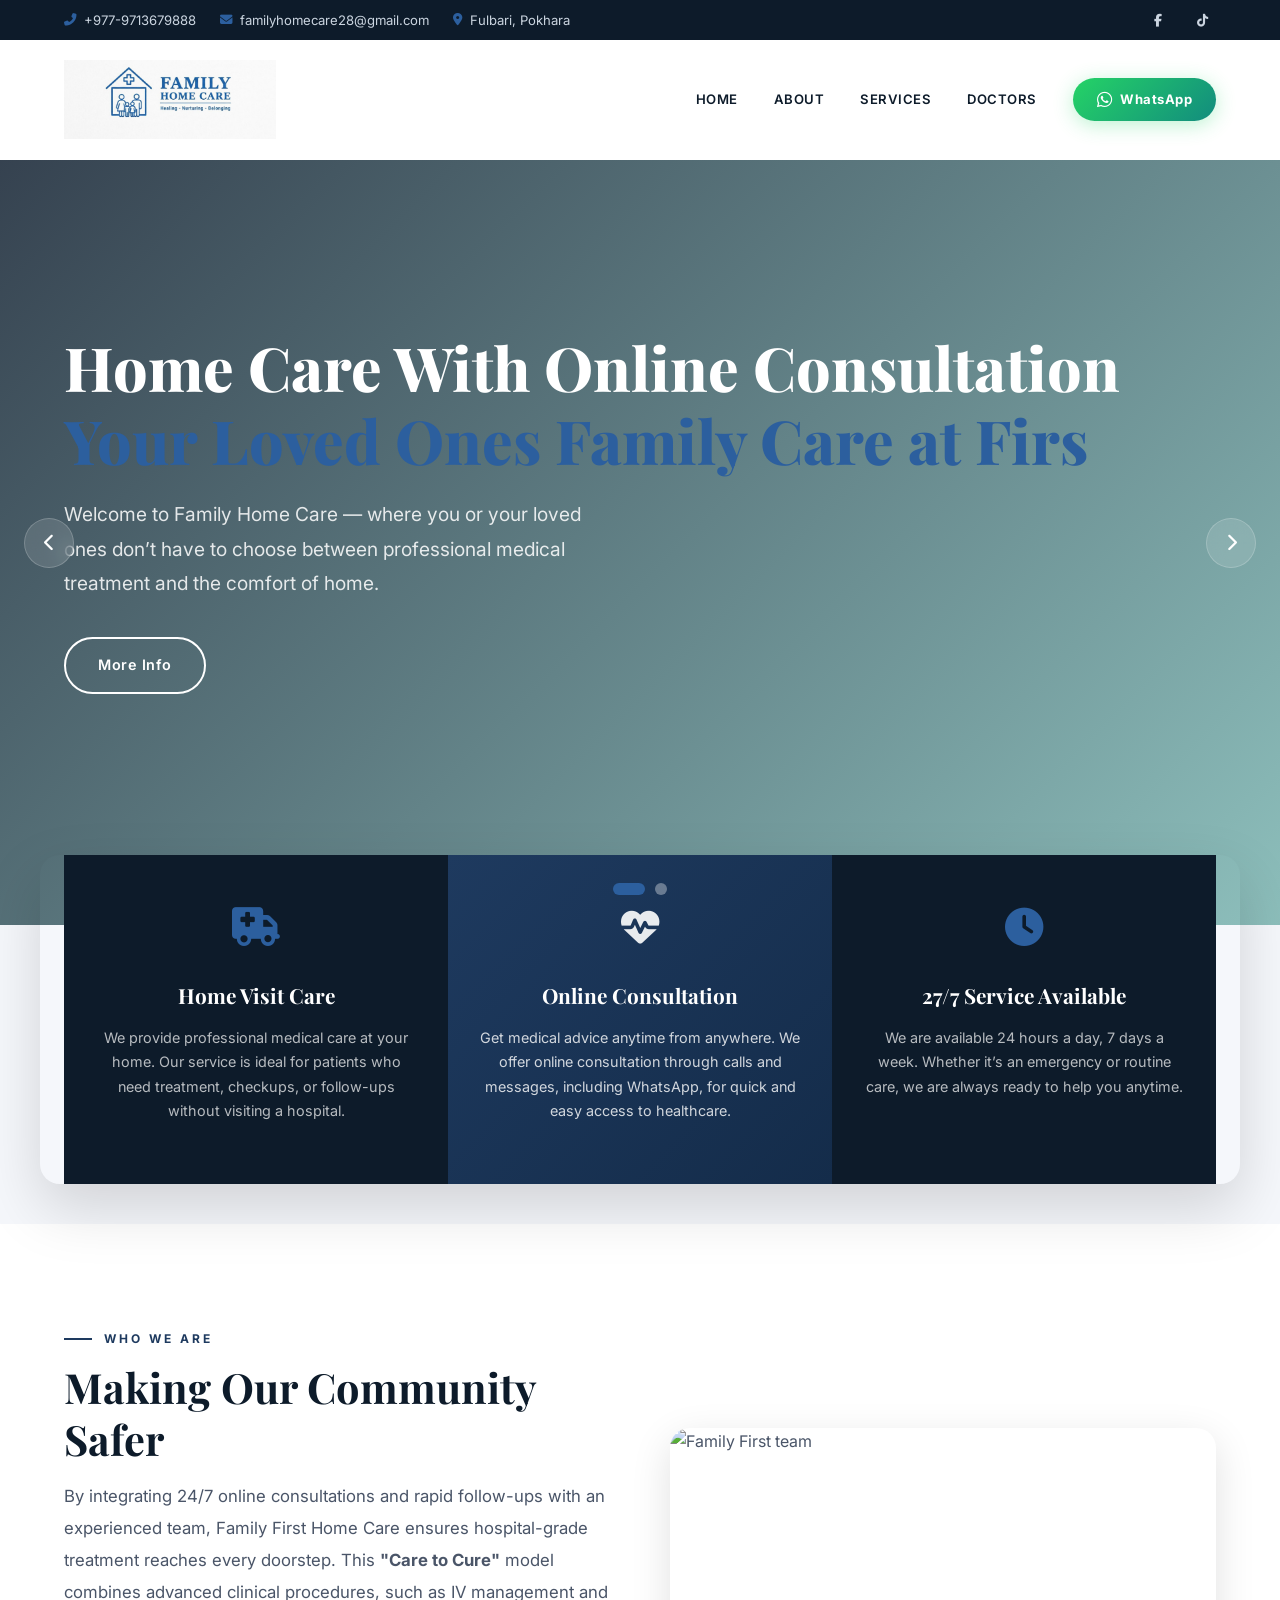
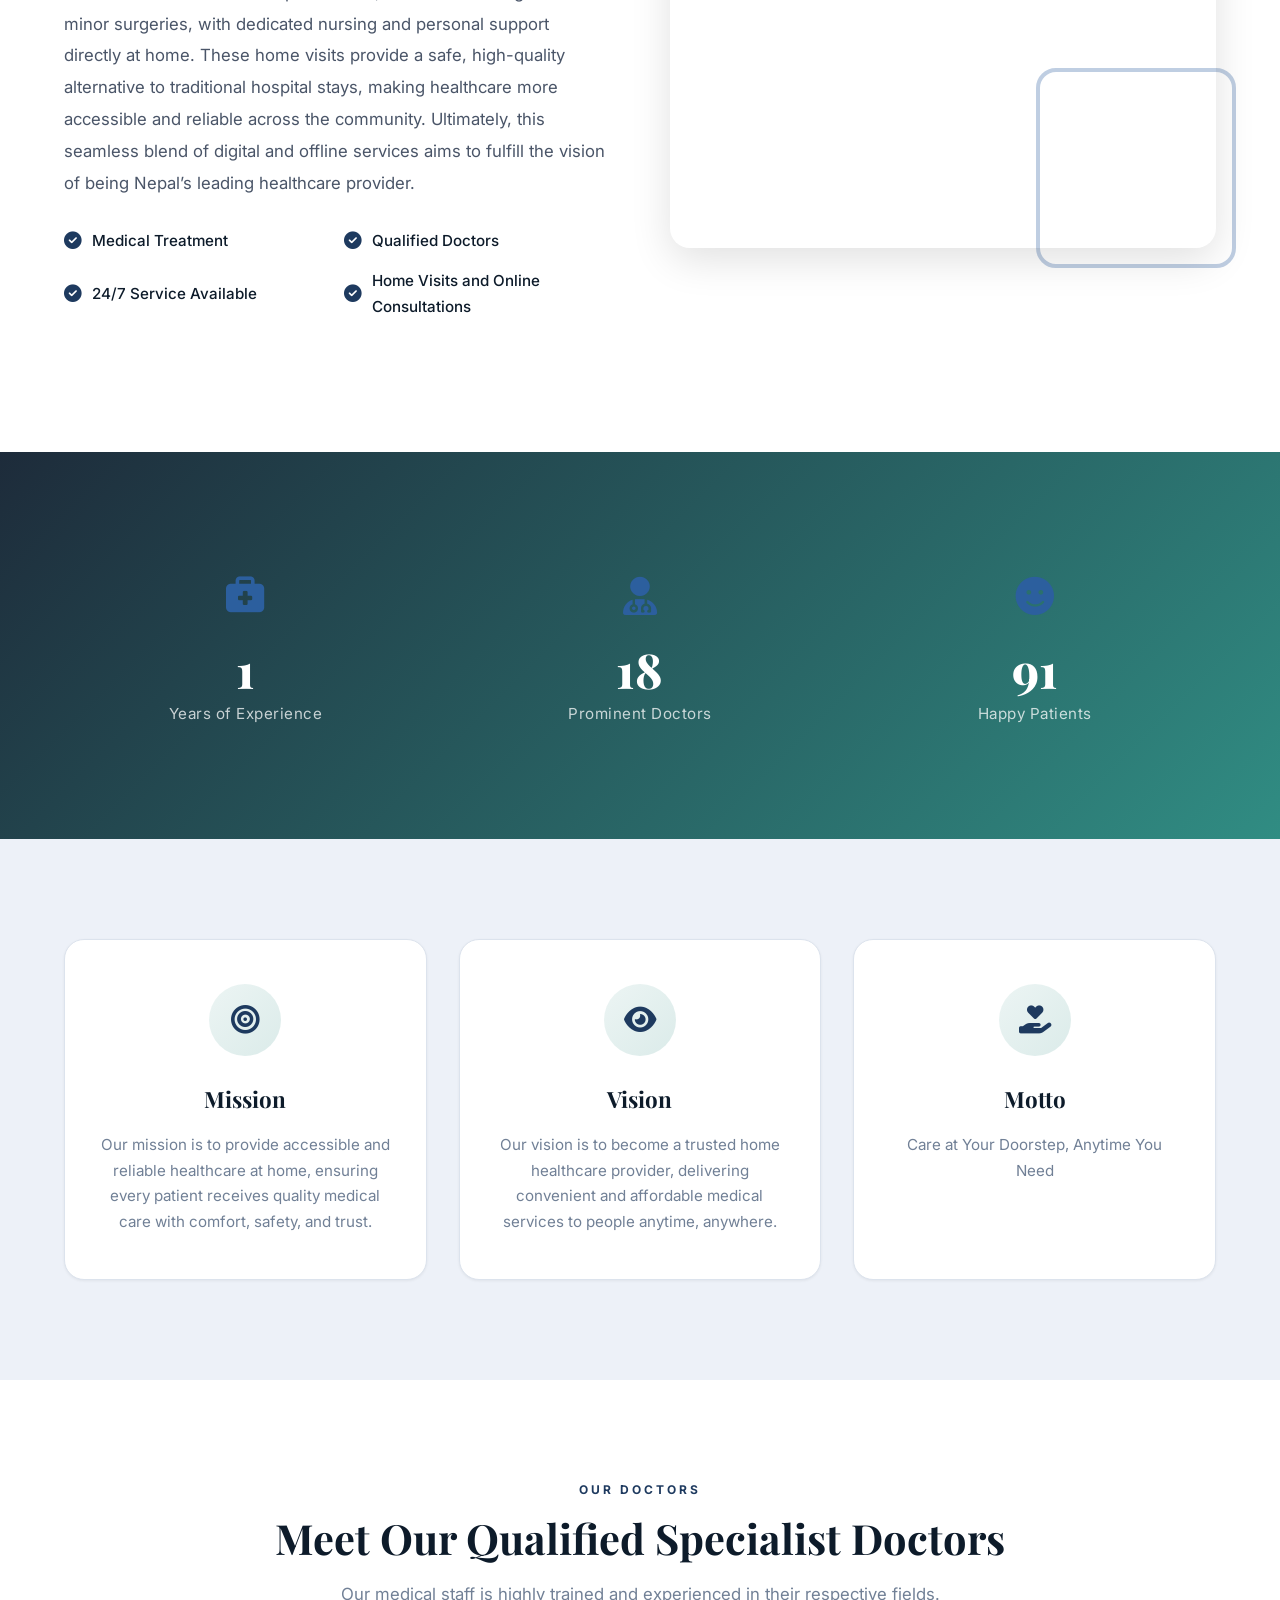
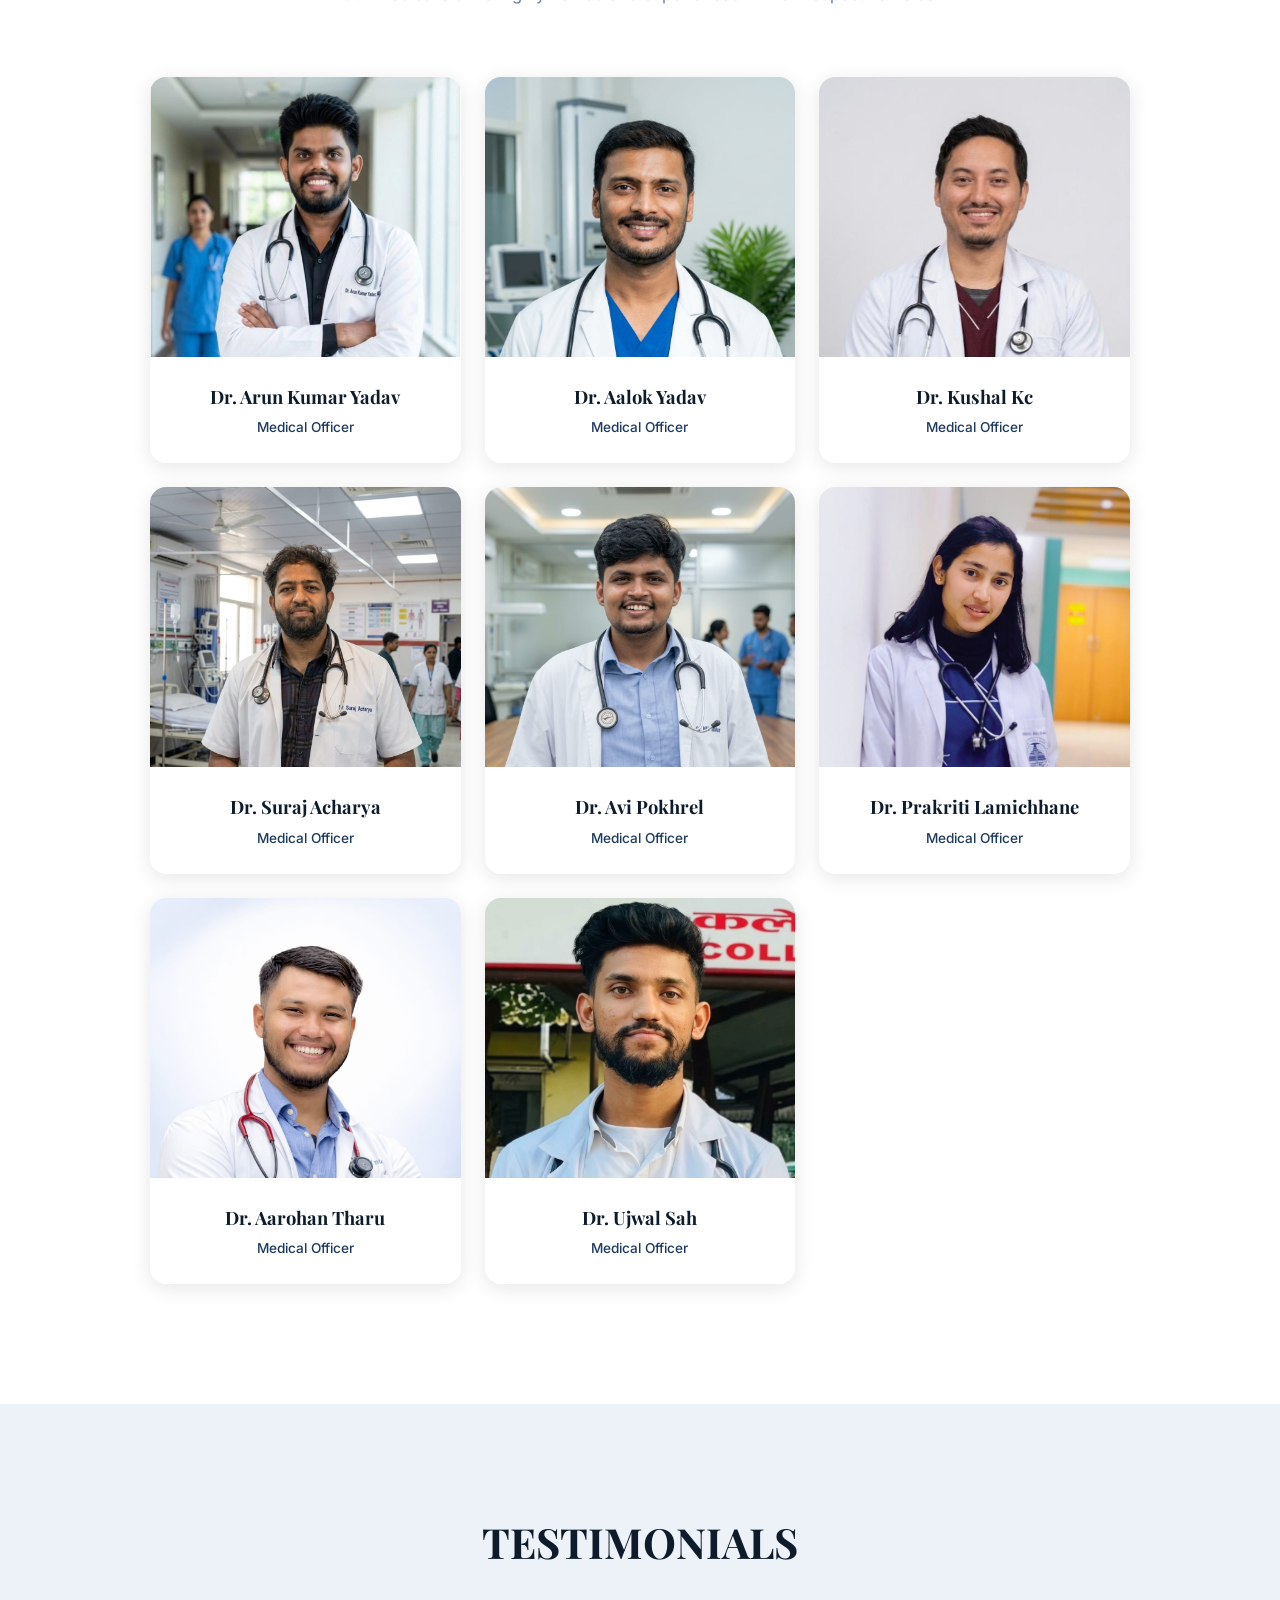
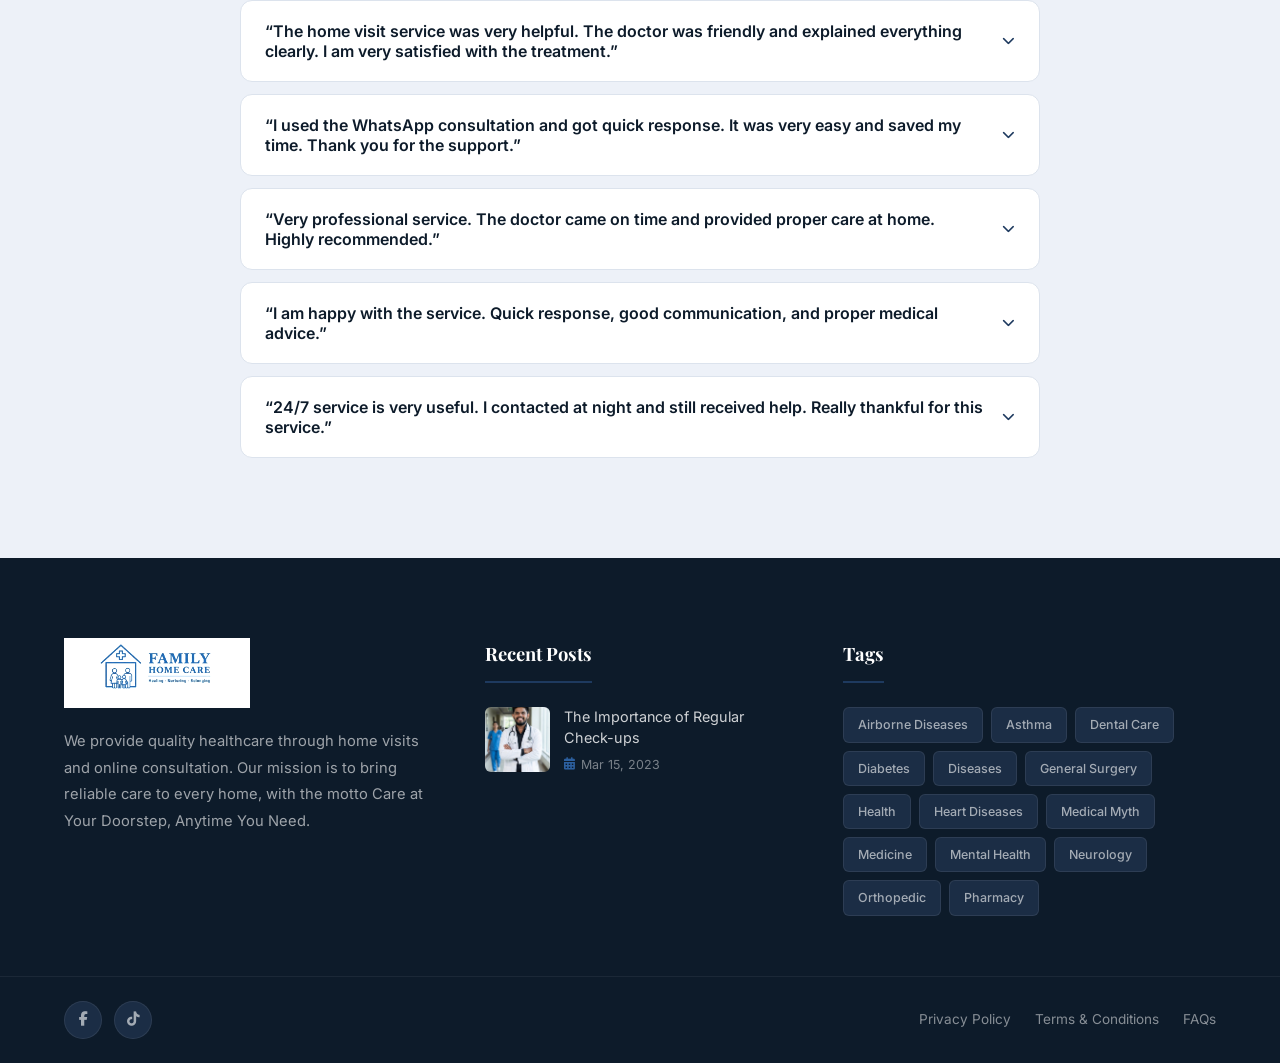
==== index.html @ 874727f2 "Add files via upload" ====
<!DOCTYPE html>
<html lang="en">

<head>
    <meta charset="UTF-8">
    <meta name="viewport" content="width=device-width, initial-scale=1.0">
    <title>Family First Home Care – Health is Wealth</title>
    <meta name="description"
        content="Family First Home CARE - Your trusted partner in healthcare. We provide 24/7 home service, quality medical treatment and more. Care to Cure.">
    <link rel="preconnect" href="https://fonts.googleapis.com">
    <link rel="preconnect" href="https://fonts.gstatic.com" crossorigin>
    <link
        href="https://fonts.googleapis.com/css2?family=Inter:wght@300;400;500;600;700;800;900&family=Playfair+Display:wght@600;700;800&display=swap"
        rel="stylesheet">
    <link rel="stylesheet" href="https://cdnjs.cloudflare.com/ajax/libs/font-awesome/6.5.1/css/all.min.css">
    <link rel="stylesheet" href="style.css">
</head>

<body>
    <!-- ===== TOP INFO BAR ===== -->
    <div class="top-bar">
        <div class="container top-bar-inner">
            <div class="top-bar-left">
                <a href="tel:9779713679888"><i class="fas fa-phone-alt"></i>+977-9713679888</a>
                <a href="mailto:familyhomecare28@gmail.com"><i class="fas fa-envelope"></i>
                    familyhomecare28@gmail.com</a>
                <a href="https://maps.app.goo.gl/q5CzoiDmMEraTVjJ8" target="_blank" rel="noopener noreferrer"><i class="fas fa-map-marker-alt"></i> Fulbari, Pokhara</a>
            </div>
            <div class="top-bar-right">
                <a href="https://www.facebook.com/share/1E6NT77NPH/" target="_blank" rel="noopener noreferrer" aria-label="Facebook"><i class="fab fa-facebook-f"></i></a>
                <a href="https://www.tiktok.com/@family.home.care0?_r=1&_t=ZS-966cJo6pKhI" target="_blank" rel="noopener noreferrer" aria-label="TikTok"><i class="fab fa-tiktok"></i></a>
            </div>
        </div>
    </div>

    <!-- ===== NAVIGATION ===== -->
    <header class="navbar" id="navbar">
        <div class="container nav-inner">
            <a href="#" class="logo" id="logo">
                <img src="images/mainlogo.jpeg" alt="Family First Home Care Logo" class="logo-img">
                <span class="logo-text"></span>
            </a>
            <nav class="nav-links" id="navLinks">
                <a href="index.html" class="active">HOME</a>
                <a href="about.html">ABOUT</a>
                <a href="services.html">SERVICES</a>
                <a href="doctors.html">DOCTORS</a>
                <a href="https://wa.me/9779713679888?text=Hello%2C%20I%20would%20like%20to%20book%20an%20appointment."
                    class="btn-whatsapp mobile-only" target="_blank" rel="noopener noreferrer"><i
                        class="fab fa-whatsapp"></i> WhatsApp</a>
            </nav>
            <a href="https://wa.me/9779713679888?text=Hello%2C%20I%20would%20like%20to%20book%20an%20appointment."
                class="btn-whatsapp desktop-only" id="btnWhatsapp" target="_blank" rel="noopener noreferrer"><i
                    class="fab fa-whatsapp"></i> WhatsApp</a>
            <button class="mobile-toggle" id="mobileToggle" aria-label="Toggle menu">
                <span></span><span></span><span></span>
            </button>
        </div>
    </header>

    <!-- ===== HERO SLIDER ===== -->
    <section class="hero" id="home">
        <div class="hero-slider">
            <div class="hero-slide active" data-slide="0">
                <div class="hero-bg"
                    style="background-image: url('https://images.unsplash.com/photo-1631217868264-e5b90bb7e133?w=1600&q=80')">
                </div>
                <div class="hero-overlay"></div>
                <div class="container hero-content">
                    <h1 class="hero-title">Home Care With Online Consultation<br><span>Your Loved Ones Family Care at Firs</span></h1>
                    <p class="hero-subtitle">Welcome to Family Home Care — where you or your loved ones don’t have to choose 
                       between professional medical treatment and the comfort of home.
                    </p>
                    <div class="hero-buttons">
                        <a href="about.html" class="btn btn-outline">More Info</a>
                    </div>
                </div>
            </div>
            <div class="hero-slide" data-slide="1">
                <div class="hero-bg"
                    style="background-image: url('https://images.unsplash.com/photo-1579684385127-1ef15d508118?w=1600&q=80')">
                </div>
                <div class="hero-overlay"></div>
                <div class="container hero-content">
                    <h2 class="hero-title">Take the World's Best<br><span>Quality Treatment</span></h2>
                    <p class="hero-subtitle">Take World’s Best Home Care Service at Home and from anywhere through online
                       consultation.<br>
                       We bring world-class healthcare to your doorstep, with a heart.
                    </p>
                    <div class="hero-buttons">
                        <a href="https://wa.me/9779713679888?text=Hello%2C%20I%20would%20like%20to%20book%20an%20appointment." class="btn btn-primary">Contact Now</a>
                        <a href="about.html" class="btn btn-outline">More Info</a>
                    </div>
                </div>
            </div>
        </div>
        <button class="slider-arrow slider-prev" id="sliderPrev" aria-label="Previous slide"><i
                class="fas fa-chevron-left"></i></button>
        <button class="slider-arrow slider-next" id="sliderNext" aria-label="Next slide"><i
                class="fas fa-chevron-right"></i></button>
        <div class="slider-dots" id="sliderDots">
            <button class="dot active" data-slide="0" aria-label="Slide 1"></button>
            <button class="dot" data-slide="1" aria-label="Slide 2"></button>
        </div>
    </section>

    <!-- ===== SERVICE CARDS BAR ===== -->
    <section class="service-cards-bar">
        <div class="container service-cards-grid">
            <div class="service-card-item" id="cardEmergency">
                <div class="service-card-icon"><i class="fas fa-ambulance"></i></div>
                <h3>Home Visit Care</h3>
                <p>We provide professional medical care at your home. Our service is ideal for patients who
                   need treatment, checkups, or follow-ups without visiting a hospital.</p>
            </div>
            <div class="service-card-item highlight" id="cardPrimary">
                <div class="service-card-icon"><i class="fas fa-heartbeat"></i></div>
                <h3>Online Consultation</h3>
                <p>Get medical advice anytime from anywhere. We offer online consultation through calls and
                   messages, including WhatsApp, for quick and easy access to healthcare.</p>
            </div>
            <div class="service-card-item" id="cardPrimary">
                <div class="service-card-icon"><i class="fas fa-clock"></i></div>
                <h3>27/7 Service Available</h3>
                <p>We are available 24 hours a day, 7 days a week. Whether it’s an emergency or routine care,
                   we are always ready to help you anytime.</p>
            </div>
        </div>
    </section>

    <!-- ===== ABOUT / WHO WE ARE ===== -->
    <section class="about-section" id="about">
        <div class="container about-grid">
            <div class="about-text">
                <span class="section-label">WHO WE ARE</span>
                <h2 class="section-title">Making Our Community Safer</h2>
                <p>By integrating 24/7 online consultations and rapid follow-ups with an experienced team, 
                   Family First Home Care ensures hospital-grade treatment reaches every doorstep.
                   This <strong>"Care to Cure"</strong> model combines advanced clinical procedures,
                   such as IV management and minor surgeries, with dedicated nursing and personal support 
                   directly at home. These home visits provide a safe, high-quality alternative to traditional 
                   hospital stays, making healthcare more accessible and reliable across the community. 
                   Ultimately, this seamless blend of digital and offline services aims to fulfill the 
                   vision of being Nepal’s leading healthcare provider.
                </p>
                <div class="about-features">
                    <div class="about-feature"><i class="fas fa-check-circle"></i> Medical Treatment</div>
                    <div class="about-feature"><i class="fas fa-check-circle"></i> Qualified Doctors</div>
                    <div class="about-feature"><i class="fas fa-check-circle"></i> 24/7 Service Available</div>
                    <div class="about-feature"><i class="fas fa-check-circle"></i> Home Visits and Online Consultations</div>
                </div>
            </div>
            <div class="about-image">
                <img src="https://images.unsplash.com/photo-1504439468489-c8920d796a29?w=600&q=80"
                    alt="Family First team">
                <div class="about-image-accent"></div>
            </div>
        </div>
    </section>

    <!-- ===== STATS COUNTER ===== -->
    <section class="stats-section">
        <div class="stats-overlay"></div>
        <div class="container stats-grid">
            <div class="stat-item" id="stat1">
                <div class="stat-icon"><i class="fas fa-briefcase-medical"></i></div>
                <div class="stat-number" data-target="1">0</div>
                <div class="stat-label">Years of Experience</div>
            </div>
            <div class="stat-item" id="stat2">
                <div class="stat-icon"><i class="fas fa-user-md"></i></div>
                <div class="stat-number" data-target="20">0</div>
                <div class="stat-label">Prominent Doctors</div>
            </div>
            <div class="stat-item" id="stat3">
                <div class="stat-icon"><i class="fas fa-smile"></i></div>
                <div class="stat-number" data-target="100">0</div>
                <div class="stat-label">Happy Patients</div>
            </div>
        </div>
    </section>

    <!-- ===== MISSION / VISION / MOTTO ===== -->
    <section class="mvm-section">
        <div class="container mvm-grid">
            <div class="mvm-card" id="mvmMission">
                <div class="mvm-icon"><i class="fas fa-bullseye"></i></div>
                <h3>Mission</h3>
                <p>Our mission is to provide accessible and reliable healthcare at home, ensuring every
                   patient receives quality medical care with comfort, safety, and trust.</p>
            </div>
            <div class="mvm-card" id="mvmVision">
                <div class="mvm-icon"><i class="fas fa-eye"></i></div>
                <h3>Vision</h3>
                <p>Our vision is to become a trusted home healthcare provider, delivering convenient and
                   affordable medical services to people anytime, anywhere.</p>
            </div>
            <div class="mvm-card" id="mvmMotto">
                <div class="mvm-icon"><i class="fas fa-hand-holding-heart"></i></div>
                <h3>Motto</h3>
                <p>Care at Your Doorstep, Anytime You Need</p>
            </div>
        </div>
    </section>

    <!-- ===== DOCTORS ===== -->
    <section class="doctors-section" id="doctors">
        <div class="container">
            <span class="section-label center">OUR DOCTORS</span>
            <h2 class="section-title center">Meet Our Qualified Specialist Doctors</h2>
            <p class="section-desc center">Our medical staff is highly trained and experienced in their respective
                fields.</p>

            <!-- Other Doctors Grid -->
            <div class="doctors-grid">
                <div class="doctor-card" id="doctor1">
                    <div class="doctor-image">
                        <img src="./images/maindoc.jpeg" alt="Dr. Arun Kumar Yadav">
                        <div class="doctor-overlay">
                            <div class="doctor-socials">
                                <a href="#"><i class="fab fa-facebook-f"></i></a>
                                <a href="#"><i class="fab fa-twitter"></i></a>
                                <a href="#"><i class="fab fa-linkedin-in"></i></a>
                            </div>
                        </div>
                    </div>
                    <div class="doctor-info">
                        <h4>Dr. Arun Kumar Yadav</h4>
                        <p>Medical Officer</p>
                    </div>
                </div>
                <div class="doctor-card" id="doctor2">
                    <div class="doctor-image">
                        <img src="./images/doc1.jpeg" alt="Dr. Aalok Yadav">
                        <div class="doctor-overlay">
                            <div class="doctor-socials">
                                <a href="#"><i class="fab fa-facebook-f"></i></a>
                                <a href="#"><i class="fab fa-twitter"></i></a>
                                <a href="#"><i class="fab fa-linkedin-in"></i></a>
                            </div>
                        </div>
                    </div>
                    <div class="doctor-info">
                        <h4>Dr. Aalok Yadav</h4>
                        <p>Medical Officer</p>
                    </div>
                </div>
                <div class="doctor-card" id="doctor7">
                    <div class="doctor-image">
                        <img src="./images/doc7.jpeg" alt="Dr. Ujwal Sah">
                        <div class="doctor-overlay">
                            <div class="doctor-socials">
                                <a href="#"><i class="fab fa-facebook-f"></i></a>
                                <a href="#"><i class="fab fa-twitter"></i></a>
                                <a href="#"><i class="fab fa-linkedin-in"></i></a>
                            </div>
                        </div>
                    </div>
                    <div class="doctor-info">
                        <h4>Dr. Kushal Kc</h4>
                        <p>Medical Officer</p>
                    </div>
                </div>
                <div class="doctor-card" id="doctor3">
                    <div class="doctor-image">
                        <img src="./images/doc2.jpeg" alt="Dr. Suraj Acharya">
                        <div class="doctor-overlay">
                            <div class="doctor-socials">
                                <a href="#"><i class="fab fa-facebook-f"></i></a>
                                <a href="#"><i class="fab fa-twitter"></i></a>
                                <a href="#"><i class="fab fa-linkedin-in"></i></a>
                            </div>
                        </div>
                    </div>
                    <div class="doctor-info">
                        <h4>Dr. Suraj Acharya</h4>
                        <p>Medical Officer</p>
                    </div>
                </div>
                <div class="doctor-card" id="doctor4">
                    <div class="doctor-image">
                        <img src="./images/doc3.jpeg" alt="Dr. Avi Pokhrel">
                        <div class="doctor-overlay">
                            <div class="doctor-socials">
                                <a href="#"><i class="fab fa-facebook-f"></i></a>
                                <a href="#"><i class="fab fa-twitter"></i></a>
                                <a href="#"><i class="fab fa-linkedin-in"></i></a>
                            </div>
                        </div>
                    </div>
                    <div class="doctor-info">
                        <h4>Dr. Avi Pokhrel</h4>
                        <p>Medical Officer</p>
                    </div>
                </div>
                <div class="doctor-card" id="doctor5">
                    <div class="doctor-image">
                        <img src="./images/doc4.jpeg" alt="Dr. Prakriti Lamichhane">
                        <div class="doctor-overlay">
                            <div class="doctor-socials">
                                <a href="#"><i class="fab fa-facebook-f"></i></a>
                                <a href="#"><i class="fab fa-twitter"></i></a>
                                <a href="#"><i class="fab fa-linkedin-in"></i></a>
                            </div>
                        </div>
                    </div>
                    <div class="doctor-info">
                        <h4>Dr. Prakriti Lamichhane</h4>
                        <p>Medical Officer</p>
                    </div>
                </div>
                <div class="doctor-card" id="doctor6">
                    <div class="doctor-image">
                        <img src="./images/doc5.jpeg" alt="Dr. Aarohan Tharu">
                        <div class="doctor-overlay">
                            <div class="doctor-socials">
                                <a href="#"><i class="fab fa-facebook-f"></i></a>
                                <a href="#"><i class="fab fa-twitter"></i></a>
                                <a href="#"><i class="fab fa-linkedin-in"></i></a>
                            </div>
                        </div>
                    </div>
                    <div class="doctor-info">
                        <h4>Dr. Aarohan Tharu</h4>
                        <p>Medical Officer</p>
                    </div>
                </div>
                <div class="doctor-card" id="doctor7">
                    <div class="doctor-image">
                        <img src="./images/doc6.jpeg" alt="Dr. Ujwal Sah">
                        <div class="doctor-overlay">
                            <div class="doctor-socials">
                                <a href="#"><i class="fab fa-facebook-f"></i></a>
                                <a href="#"><i class="fab fa-twitter"></i></a>
                                <a href="#"><i class="fab fa-linkedin-in"></i></a>
                            </div>
                        </div>
                    </div>
                    <div class="doctor-info">
                        <h4>Dr. Ujwal Sah</h4>
                        <p>Medical Officer</p>
                    </div>
                </div>
            </div>
        </div>
    </section>

    <!-- ===== TESTIMONIALS ===== -->
    <section class="faq-section" id="faq">
        <div class="container">
            <span class="section-label center"> </span>
            <h2 class="section-title center">TESTIMONIALS</h2>
            <div class="faq-grid">
                <div class="faq-item" id="faq1">
                    <button class="faq-question">
                        <span>“The home visit service was very helpful. 
                               The doctor was friendly and explained everything
                               clearly. I am very satisfied with the treatment.”</span>
                        <i class="fas fa-chevron-down"></i>
                    </button>
                    <div class="faq-answer">
                        <p>Suman Shrestha, Pokhara</p>
                    </div>
                </div>
                <div class="faq-item" id="faq2">
                    <button class="faq-question">
                        <span>“I used the WhatsApp consultation and got quick response. 
                               It was very easy and saved my time. Thank you for the support.”
                        </span>
                        <i class="fas fa-chevron-down"></i>
                    </button>
                    <div class="faq-answer">
                        <p>Ramesh Yadav, Pokhara</p>
                    </div>
                </div>
                <div class="faq-item" id="faq3">
                    <button class="faq-question">
                        <span>“Very professional service. The doctor came on time and 
                               provided proper care at home. Highly recommended.”
                        </span>
                        <i class="fas fa-chevron-down"></i>
                    </button>
                    <div class="faq-answer">
                        <p>Anita Karki, Pokhara</p>
                    </div>
                </div>
                <div class="faq-item" id="faq4">
                    <button class="faq-question">
                        <span>“I am happy with the service. Quick response, good communication, 
                               and proper medical advice.”
                        </span>
                        <i class="fas fa-chevron-down"></i>
                    </button>
                    <div class="faq-answer">
                        <p>Bikash Thapa, Pokhara</p>
                    </div>
                </div>
                <div class="faq-item" id="faq5">
                    <button class="faq-question">
                        <span>“24/7 service is very useful. I contacted at night and still received help.
                                Really thankful for this service.”
                            </span>
                        <i class="fas fa-chevron-down"></i>
                    </button>
                    <div class="faq-answer">
                        <p>Sunita Chaudhary, Pokhara</p>
                    </div>
                </div>
            </div>
        </div>
    </section>

    <!-- ===== FOOTER ===== -->
    <footer class="footer">
        <div class="container footer-grid">
            <div class="footer-about">
                <div class="footer-logo">
                    <img src="images/mainlogo.jpeg" alt="Family First Home Care Logo" class="logo-img footer-logo-img">
                </div>
                <p>We provide quality healthcare through home visits and online consultation. Our mission is
                   to bring reliable care to every home, with the motto Care at Your Doorstep, Anytime You Need.
                </p>
            </div>
            <div class="footer-posts">
                <h4>Recent Posts</h4>
                <div class="footer-post">
                    <img src="./images/maindoc.jpeg">
                    <div>
                        <a href="#">The Importance of Regular Check-ups</a>
                        <span><i class="fas fa-calendar-alt"></i> Mar 15, 2023</span>
                    </div>
                </div>
            </div>
            <div class="footer-tags">
                <h4>Tags</h4>
                <div class="tags-cloud">
                    <a href="#">Airborne Diseases</a>
                    <a href="#">Asthma</a>
                    <a href="#">Dental Care</a>
                    <a href="#">Diabetes</a>
                    <a href="#">Diseases</a>
                    <a href="#">General Surgery</a>
                    <a href="#">Health</a>
                    <a href="#">Heart Diseases</a>
                    <a href="#">Medical Myth</a>
                    <a href="#">Medicine</a>
                    <a href="#">Mental Health</a>
                    <a href="#">Neurology</a>
                    <a href="#">Orthopedic</a>
                    <a href="#">Pharmacy</a>
                </div>
            </div>
        </div>
        <div class="footer-bottom">
            <div class="container footer-bottom-inner">
                <div class="footer-social">
                    <a href="https://www.facebook.com/share/1E6NT77NPH/" target="_blank" rel="noopener noreferrer" aria-label="Facebook"><i class="fab fa-facebook-f"></i></a>
                    <a href="https://www.tiktok.com/@family.home.care0?_r=1&_t=ZS-966cJo6pKhI" target="_blank" rel="noopener noreferrer" aria-label="TikTok"><i class="fab fa-tiktok"></i></a>
                </div>
                <div class="footer-links">
                    <a href="#">Privacy Policy</a>
                    <a href="#">Terms & Conditions</a>
                    <a href="#">FAQs</a>
                </div>
            </div>
        </div>
    </footer>

    <!-- ===== BACK TO TOP ===== -->
    <button class="back-to-top" id="backToTop" aria-label="Back to top"><i class="fas fa-chevron-up"></i></button>

    <script src="script.js"></script>
</body>

</html>
---- style.css ----
/* ===== DESIGN TOKENS ===== */
:root {
    --primary: #1e3a5f;
    --primary-dark: #142c4a;
    --primary-light: #2c5f9e;
    --primary-glow: rgba(30, 58, 95, 0.25);
    --accent: #c4a07c;
    --accent-dark: #a8865e;
    --accent-light: #d4b896;

    --bg-body: #f5f7fb;
    --bg-white: #ffffff;
    --bg-dark: #0d1b2a;
    --bg-dark-lighter: #1b2d45;
    --bg-section-alt: #edf1f8;

    --text-heading: #0d1b2a;
    --text-body: #4a5568;
    --text-light: #718096;
    --text-white: #ffffff;
    --text-on-dark: #cbd5e0;

    --border: #dce3ed;
    --border-light: rgba(255, 255, 255, 0.08);

    --shadow-sm: 0 1px 3px rgba(0, 0, 0, 0.06);
    --shadow-md: 0 4px 16px rgba(0, 0, 0, 0.08);
    --shadow-lg: 0 12px 40px rgba(0, 0, 0, 0.12);
    --shadow-xl: 0 24px 60px rgba(0, 0, 0, 0.15);
    --shadow-primary: 0 8px 30px rgba(30, 58, 95, 0.3);

    --radius-sm: 6px;
    --radius-md: 12px;
    --radius-lg: 20px;
    --radius-xl: 32px;
    --radius-full: 9999px;

    --font-body: 'Inter', -apple-system, BlinkMacSystemFont, 'Segoe UI', sans-serif;
    --font-heading: 'Playfair Display', Georgia, serif;

    --transition: 0.3s cubic-bezier(0.4, 0, 0.2, 1);
    --transition-slow: 0.5s cubic-bezier(0.4, 0, 0.2, 1);

    --container: 1200px;
    --top-bar-height: 40px;
    --nav-height: 120px;
}

/* ===== RESET & BASE ===== */
*,
*::before,
*::after {
    margin: 0;
    padding: 0;
    box-sizing: border-box;
}

html {
    scroll-behavior: smooth;
    scroll-padding-top: calc(var(--nav-height) + 20px);
}

body {
    font-family: var(--font-body);
    font-size: 16px;
    line-height: 1.7;
    color: var(--text-body);
    background: var(--bg-body);
    -webkit-font-smoothing: antialiased;
    -moz-osx-font-smoothing: grayscale;
    overflow-x: hidden;
}

img {
    max-width: 100%;
    height: auto;
    display: block;
}

a {
    text-decoration: none;
    color: inherit;
    transition: color var(--transition);
}

button {
    border: none;
    background: none;
    cursor: pointer;
    font-family: inherit;
}

ul,
ol {
    list-style: none;
}

.container {
    width: 100%;
    max-width: var(--container);
    margin: 0 auto;
    padding: 0 24px;
}

/* ===== UTILITY CLASSES ===== */
.section-label {
    display: inline-block;
    font-size: 0.75rem;
    font-weight: 700;
    letter-spacing: 3px;
    text-transform: uppercase;
    color: var(--primary);
    margin-bottom: 12px;
    position: relative;
    padding-left: 40px;
}

.section-label::before {
    content: '';
    position: absolute;
    left: 0;
    top: 50%;
    width: 28px;
    height: 2px;
    background: var(--primary);
    transform: translateY(-50%);
}

.section-label.center {
    display: block;
    text-align: center;
    padding-left: 0;
}

.section-label.center::before {
    display: none;
}

.section-title {
    font-family: var(--font-heading);
    font-size: clamp(1.8rem, 4vw, 2.6rem);
    font-weight: 700;
    color: var(--text-heading);
    line-height: 1.25;
    margin-bottom: 16px;
}

.section-title.center {
    text-align: center;
}

.section-desc {
    font-size: 1.05rem;
    color: var(--text-light);
    max-width: 600px;
    margin-bottom: 48px;
}

.section-desc.center {
    text-align: center;
    margin-left: auto;
    margin-right: auto;
}

/* ===== BUTTONS ===== */
.btn {
    display: inline-flex;
    align-items: center;
    justify-content: center;
    gap: 8px;
    padding: 14px 32px;
    font-size: 0.9rem;
    font-weight: 600;
    letter-spacing: 0.5px;
    border-radius: var(--radius-full);
    transition: all var(--transition);
    cursor: pointer;
    border: 2px solid transparent;
    position: relative;
    overflow: hidden;
}

.btn::before {
    content: '';
    position: absolute;
    top: 50%;
    left: 50%;
    width: 0;
    height: 0;
    background: rgba(255, 255, 255, 0.15);
    border-radius: 50%;
    transform: translate(-50%, -50%);
    transition: width 0.6s, height 0.6s;
}

.btn:hover::before {
    width: 300px;
    height: 300px;
}

.btn-primary {
    background: linear-gradient(135deg, var(--primary), var(--primary-light));
    color: var(--text-white);
    box-shadow: var(--shadow-primary);
}

.btn-primary:hover {
    transform: translateY(-2px);
    box-shadow: 0 12px 36px rgba(14, 122, 110, 0.4);
}

.btn-outline {
    border-color: var(--text-white);
    color: var(--text-white);
    background: transparent;
}

.btn-outline:hover {
    background: var(--text-white);
    color: var(--primary);
    transform: translateY(-2px);
}

.btn-card {
    padding: 10px 24px;
    font-size: 0.85rem;
    background: rgba(255, 255, 255, 0.15);
    color: var(--text-white);
    border: 1px solid rgba(255, 255, 255, 0.3);
    border-radius: var(--radius-full);
}

.btn-card:hover {
    background: rgba(255, 255, 255, 0.25);
    transform: translateY(-2px);
}

.btn-lg {
    padding: 18px 44px;
    font-size: 1rem;
}

/* ===== TOP BAR ===== */
.top-bar {
    background: var(--bg-dark);
    color: var(--text-on-dark);
    font-size: 0.82rem;
    height: var(--top-bar-height);
    display: flex;
    align-items: center;
    position: relative;
    z-index: 1001;
}

.top-bar-inner {
    display: flex;
    align-items: center;
    justify-content: space-between;
}

.top-bar-left {
    display: flex;
    align-items: center;
    gap: 24px;
}

.top-bar-left a,
.top-bar-left span {
    display: inline-flex;
    align-items: center;
    gap: 8px;
    color: var(--text-on-dark);
    font-size: 0.82rem;
}

.top-bar-left a:hover {
    color: var(--primary-light);
}

.top-bar-left i {
    color: var(--primary-light);
    font-size: 0.78rem;
}

.top-bar-right {
    display: flex;
    align-items: center;
    gap: 16px;
}

.top-bar-right a {
    color: var(--text-on-dark);
    width: 28px;
    height: 28px;
    display: inline-flex;
    align-items: center;
    justify-content: center;
    border-radius: 50%;
    transition: all var(--transition);
    font-size: 0.8rem;
}

.top-bar-right a:hover {
    background: rgba(255, 255, 255, 0.1);
    color: var(--primary-light);
}

/* ===== NAVBAR ===== */
.navbar {
    position: sticky;
    top: 0;
    background: rgba(255, 255, 255, 0.96);
    backdrop-filter: blur(20px);
    -webkit-backdrop-filter: blur(20px);
    height: var(--nav-height);
    display: flex;
    align-items: center;
    z-index: 1000;
    transition: all var(--transition);
    border-bottom: 1px solid transparent;
}

.navbar.scrolled {
    box-shadow: var(--shadow-md);
    border-bottom: 1px solid var(--border);
    height: 68px;
}

.nav-inner {
    display: flex;
    align-items: center;
    justify-content: space-between;
    gap: 20px;
}

/* Logo */
.logo {
    display: flex;
    align-items: center;
    flex-shrink: 0;
}

.logo-img {
    height: 80px;
    width: auto;
    object-fit: contain;
    transition: transform var(--transition);
}

.logo-text {
    font-size: 26px;
    font-weight: 900;
    color: var(--text-heading);
    margin-left: 10px;
    font-family: var(--font-body);
    transition: font-size var(--transition);
}

.logo:hover .logo-img {
    transform: scale(1.03);
}

.navbar.scrolled .logo-img {
    height: 80px;
}

.navbar.scrolled .logo-text {
    font-size: 22px;
}

/* Footer Logo */
.footer-logo-img {
    height: 70px;
    filter: brightness(1.1);
}

/* Nav Links */
.nav-links {
    display: flex;
    align-items: center;
    gap: 4px;
    margin-left: auto;
}

.nav-links a {
    padding: 8px 16px;
    font-size: 0.82rem;
    font-weight: 600;
    letter-spacing: 0.5px;
    color: var(--text-heading);
    border-radius: var(--radius-full);
    transition: all var(--transition);
    position: relative;
}

.nav-links a::after {
    content: '';
    position: absolute;
    bottom: 2px;
    left: 50%;
    width: 0;
    height: 2px;
    background: var(--primary);
    transition: all var(--transition);
    transform: translateX(-50%);
    border-radius: 2px;
}

.nav-links a:hover,
.nav-links a.active {
    color: var(--primary);
}

.nav-links a:hover::after,
.nav-links a.active::after {
    width: 20px;
}

/* WhatsApp Button */
.btn-whatsapp {
    padding: 10px 24px;
    font-size: 0.82rem;
    font-weight: 700;
    letter-spacing: 0.5px;
    background: linear-gradient(135deg, #25d366, #128c7e);
    color: var(--text-white);
    border-radius: var(--radius-full);
    box-shadow: 0 4px 20px rgba(37, 211, 102, 0.3);
    transition: all var(--transition);
    flex-shrink: 0;
    display: inline-flex;
    align-items: center;
    gap: 8px;
}

.btn-whatsapp i {
    font-size: 1.1rem;
}

.btn-whatsapp:hover {
    transform: translateY(-2px);
    box-shadow: 0 8px 28px rgba(37, 211, 102, 0.45);
}

/* Mobile Toggle */
.mobile-toggle {
    display: none;
    flex-direction: column;
    justify-content: center;
    gap: 5px;
    width: 32px;
    height: 32px;
    cursor: pointer;
}

.mobile-toggle span {
    display: block;
    width: 100%;
    height: 2.5px;
    background: var(--text-heading);
    border-radius: 4px;
    transition: all var(--transition);
    transform-origin: center;
}

.mobile-toggle.active span:nth-child(1) {
    transform: rotate(45deg) translate(5px, 5px);
}

.mobile-toggle.active span:nth-child(2) {
    opacity: 0;
}

.mobile-toggle.active span:nth-child(3) {
    transform: rotate(-45deg) translate(5px, -5px);
}

/* ===== HERO SECTION ===== */
.hero {
    position: relative;
    height: 85vh;
    min-height: 550px;
    max-height: 800px;
    overflow: hidden;
}

.hero-slider {
    height: 100%;
    position: relative;
}

.hero-slide {
    position: absolute;
    inset: 0;
    opacity: 0;
    transition: opacity 1s ease-in-out;
}

.hero-slide.active {
    opacity: 1;
    z-index: 1;
}

.hero-bg {
    position: absolute;
    inset: 0;
    background-size: cover;
    background-position: center;
    transform: scale(1.05);
    animation: heroZoom 12s ease-in-out infinite alternate;
}

@keyframes heroZoom {
    from {
        transform: scale(1.05);
    }

    to {
        transform: scale(1.12);
    }
}

.hero-overlay {
    position: absolute;
    inset: 0;
    background: linear-gradient(135deg,
            rgba(11, 26, 42, 0.82) 0%,
            rgba(14, 122, 110, 0.45) 100%);
}

.hero-content {
    position: relative;
    z-index: 2;
    height: 100%;
    display: flex;
    flex-direction: column;
    justify-content: center;
    padding-bottom: 60px;
}

.hero-title {
    font-family: var(--font-heading);
    font-size: clamp(2.2rem, 5.5vw, 3.8rem);
    font-weight: 800;
    color: var(--text-white);
    line-height: 1.2;
    margin-bottom: 20px;
    animation: fadeSlideUp 1s ease-out;
}

.hero-title span {
    color: var(--primary-light);
    display: inline-block;
}

.hero-subtitle {
    font-size: clamp(1rem, 2vw, 1.2rem);
    color: rgba(255, 255, 255, 0.85);
    max-width: 560px;
    margin-bottom: 36px;
    line-height: 1.8;
    animation: fadeSlideUp 1s ease-out 0.15s backwards;
}

.hero-buttons {
    display: flex;
    gap: 16px;
    flex-wrap: wrap;
    animation: fadeSlideUp 1s ease-out 0.3s backwards;
}

@keyframes fadeSlideUp {
    from {
        opacity: 0;
        transform: translateY(30px);
    }

    to {
        opacity: 1;
        transform: translateY(0);
    }
}

/* Slider Controls */
.slider-arrow {
    position: absolute;
    top: 50%;
    transform: translateY(-50%);
    z-index: 10;
    width: 50px;
    height: 50px;
    border-radius: 50%;
    background: rgba(255, 255, 255, 0.12);
    backdrop-filter: blur(10px);
    color: white;
    font-size: 1.1rem;
    display: flex;
    align-items: center;
    justify-content: center;
    transition: all var(--transition);
    border: 1px solid rgba(255, 255, 255, 0.2);
}

.slider-arrow:hover {
    background: rgba(255, 255, 255, 0.25);
    transform: translateY(-50%) scale(1.1);
}

.slider-prev {
    left: 24px;
}

.slider-next {
    right: 24px;
}

.slider-dots {
    position: absolute;
    bottom: 30px;
    left: 50%;
    transform: translateX(-50%);
    z-index: 10;
    display: flex;
    gap: 10px;
}

.slider-dots .dot {
    width: 12px;
    height: 12px;
    border-radius: 50%;
    background: rgba(255, 255, 255, 0.35);
    transition: all var(--transition);
    border: none;
    cursor: pointer;
}

.slider-dots .dot.active {
    background: var(--primary-light);
    width: 32px;
    border-radius: 6px;
}

/* ===== SERVICE CARDS BAR ===== */
.service-cards-bar {
    position: relative;
    z-index: 5;
    margin-top: -70px;
    padding-bottom: 40px;
}

.service-cards-grid {
    display: grid;
    grid-template-columns: repeat(3, 1fr);
    gap: 0;
    border-radius: var(--radius-lg);
    overflow: hidden;
    box-shadow: var(--shadow-xl);
}

.service-card-item {
    padding: 40px 32px;
    background: var(--bg-dark);
    text-align: center;
    color: var(--text-white);
    transition: all var(--transition-slow);
    position: relative;
    overflow: hidden;
}

.service-card-item::before {
    content: '';
    position: absolute;
    top: 0;
    left: 0;
    right: 0;
    height: 3px;
    background: linear-gradient(90deg, var(--primary), var(--primary-light));
    transform: scaleX(0);
    transition: transform var(--transition);
}

.service-card-item:hover::before {
    transform: scaleX(1);
}

.service-card-item.highlight {
    background: linear-gradient(135deg, var(--primary), var(--primary-dark));
}

.service-card-icon {
    font-size: 2.4rem;
    margin-bottom: 18px;
    color: var(--primary-light);
}

.service-card-item.highlight .service-card-icon {
    color: rgba(255, 255, 255, 0.9);
}

.service-card-item h3 {
    font-family: var(--font-heading);
    font-size: 1.3rem;
    margin-bottom: 12px;
    font-weight: 700;
}

.service-card-item p {
    font-size: 0.9rem;
    line-height: 1.7;
    color: rgba(255, 255, 255, 0.7);
    margin-bottom: 20px;
}

.service-card-item.highlight p {
    color: rgba(255, 255, 255, 0.8);
}

.service-card-item:hover {
    transform: translateY(-4px);
}

/* Hours list inside card */
.hours-list {
    text-align: left;
}

.hour-row {
    display: flex;
    justify-content: space-between;
    padding: 6px 0;
    border-bottom: 1px solid rgba(255, 255, 255, 0.08);
    font-size: 0.9rem;
    color: rgba(255, 255, 255, 0.7);
}

/* ===== ABOUT SECTION ===== */
.about-section {
    padding: 100px 0;
    background: var(--bg-white);
}

.about-grid {
    display: grid;
    grid-template-columns: 1fr 1fr;
    gap: 60px;
    align-items: center;
}

.about-text p {
    font-size: 1.05rem;
    line-height: 1.9;
    margin-bottom: 28px;
}

.about-features {
    display: grid;
    grid-template-columns: 1fr 1fr;
    gap: 14px;
    margin-bottom: 32px;
}

.about-feature {
    display: flex;
    align-items: center;
    gap: 10px;
    font-size: 0.95rem;
    font-weight: 500;
    color: var(--text-heading);
}

.about-feature i {
    color: var(--primary);
    font-size: 1.1rem;
}

.about-image {
    position: relative;
}

.about-image img {
    border-radius: var(--radius-lg);
    box-shadow: var(--shadow-lg);
    width: 100%;
    height: 420px;
    object-fit: cover;
}

.about-image-accent {
    position: absolute;
    bottom: -20px;
    right: -20px;
    width: 200px;
    height: 200px;
    border: 4px solid var(--primary-light);
    border-radius: var(--radius-lg);
    z-index: -1;
    opacity: 0.3;
}

/* ===== STATS SECTION ===== */
.stats-section {
    position: relative;
    background-image: url('https://images.unsplash.com/photo-1504439468489-c8920d796a29?w=1400&q=60');
    background-size: cover;
    background-position: center;
    background-attachment: fixed;
    padding: 80px 0;
}

.stats-overlay {
    position: absolute;
    inset: 0;
    background: linear-gradient(135deg, rgba(11, 26, 42, 0.92), rgba(14, 122, 110, 0.85));
}

.stats-grid {
    position: relative;
    z-index: 1;
    display: grid;
    grid-template-columns: repeat(3, 1fr);
    gap: 32px;
    text-align: center;
}

.stat-item {
    padding: 32px 16px;
    transition: transform var(--transition);
}

.stat-item:hover {
    transform: translateY(-6px);
}

.stat-icon {
    font-size: 2.4rem;
    color: var(--primary-light);
    margin-bottom: 16px;
}

.stat-number {
    font-family: var(--font-heading);
    font-size: 3rem;
    font-weight: 800;
    color: var(--text-white);
    line-height: 1;
    margin-bottom: 8px;
}

.stat-label {
    font-size: 0.95rem;
    color: rgba(255, 255, 255, 0.75);
    letter-spacing: 0.5px;
}

/* ===== MVM (Mission/Vision/Motto) ===== */
.mvm-section {
    padding: 100px 0;
    background: var(--bg-section-alt);
}

.mvm-grid {
    display: grid;
    grid-template-columns: repeat(3, 1fr);
    gap: 32px;
}

.mvm-card {
    background: var(--bg-white);
    padding: 44px 32px;
    border-radius: var(--radius-lg);
    text-align: center;
    box-shadow: var(--shadow-sm);
    border: 1px solid var(--border);
    transition: all var(--transition);
    position: relative;
    overflow: hidden;
}

.mvm-card::after {
    content: '';
    position: absolute;
    bottom: 0;
    left: 0;
    right: 0;
    height: 4px;
    background: linear-gradient(90deg, var(--primary), var(--primary-light));
    transform: scaleX(0);
    transition: transform var(--transition-slow);
}

.mvm-card:hover {
    transform: translateY(-8px);
    box-shadow: var(--shadow-lg);
}

.mvm-card:hover::after {
    transform: scaleX(1);
}

.mvm-icon {
    width: 72px;
    height: 72px;
    background: linear-gradient(135deg, rgba(14, 122, 110, 0.08), rgba(14, 122, 110, 0.15));
    border-radius: 50%;
    display: flex;
    align-items: center;
    justify-content: center;
    margin: 0 auto 24px;
    font-size: 1.8rem;
    color: var(--primary);
    transition: all var(--transition);
}

.mvm-card:hover .mvm-icon {
    background: linear-gradient(135deg, var(--primary), var(--primary-light));
    color: var(--text-white);
    transform: scale(1.1);
}

.mvm-card h3 {
    font-family: var(--font-heading);
    font-size: 1.4rem;
    color: var(--text-heading);
    margin-bottom: 14px;
}

.mvm-card p {
    font-size: 0.95rem;
    line-height: 1.7;
    color: var(--text-light);
}

/* ===== DOCTORS SECTION ===== */
.doctors-section {
    padding: 100px 0;
    background: var(--bg-white);
}

.doctors-grid {
    display: grid;
    grid-template-columns: repeat(3, 1fr);
    gap: 24px;
    padding: 20px 60px;
    max-width: 1100px;
    margin: 0 auto;
    justify-content: center;
}

/* ===== FEATURED DOCTOR (standalone above grid) ===== */
.featured-doctor-wrap {
    max-width: 100%;
    margin: 0 auto 48px auto;
}

.featured-doctor-wrap .doctor-card {
    border-radius: 20px;
    overflow: hidden;
    box-shadow: 0 8px 32px rgba(30, 58, 95, 0.15);
    border: 2px solid var(--primary-light);
}

.featured-doctor-image {
    width: 100%;
    aspect-ratio: 16 / 7;
    background-size: contain;
    background-repeat: no-repeat;
    background-position: center;
    background-color: #d6e4f7;
    line-height: 0;
}

.featured-doctor-image img {
    display: none;
}

.featured-doctor-wrap .doctor-info {
    background: linear-gradient(135deg, var(--primary), var(--primary-light));
    padding: 20px 24px;
}

.featured-doctor-wrap .doctor-info h4 {
    color: #fff;
    font-size: 1.3rem;
}

.featured-doctor-wrap .doctor-info p {
    color: rgba(255, 255, 255, 0.85);
}

.doctor-card.featured-doctor {
    grid-column: unset;
}

.doctor-card {
    border-radius: 16px;
    overflow: hidden;
    box-shadow: 0 4px 20px rgba(0, 0, 0, 0.1);
    background: white;
}

.doctor-card img {
    width: 100%;
    height: 280px;
    object-fit: cover;
    object-position: top;
}

.doctor-card:hover {
    transform: translateY(-8px);
    box-shadow: var(--shadow-lg);
}

.doctor-image {
    width: 100%;
    height: 280px;
    overflow: hidden;
    position: relative;
}

.doctor-image img {
    width: 100%;
    height: 100%;
    object-fit: cover;
    object-position: top;
    transition: transform 0.4s ease;
}

.doctor-card:hover .doctor-image img {
    transform: scale(1.08);
}

.doctor-overlay {
    position: absolute;
    inset: 0;
    background: linear-gradient(to top, rgba(14, 122, 110, 0.9) 0%, transparent 60%);
    opacity: 0;
    display: flex;
    align-items: flex-end;
    justify-content: center;
    padding-bottom: 24px;
    transition: opacity var(--transition);
}

.doctor-card:hover .doctor-overlay {
    opacity: 1;
}

.doctor-socials {
    display: flex;
    gap: 10px;
}

.doctor-socials a {
    width: 38px;
    height: 38px;
    border-radius: 50%;
    background: rgba(255, 255, 255, 0.18);
    backdrop-filter: blur(8px);
    display: flex;
    align-items: center;
    justify-content: center;
    color: white;
    font-size: 0.9rem;
    transition: all var(--transition);
    border: 1px solid rgba(255, 255, 255, 0.25);
    transform: translateY(20px);
    opacity: 0;
    animation: none;
}

.doctor-card:hover .doctor-socials a {
    transform: translateY(0);
    opacity: 1;
}

.doctor-card:hover .doctor-socials a:nth-child(1) {
    transition-delay: 0.05s;
}

.doctor-card:hover .doctor-socials a:nth-child(2) {
    transition-delay: 0.1s;
}

.doctor-card:hover .doctor-socials a:nth-child(3) {
    transition-delay: 0.15s;
}

.doctor-socials a:hover {
    background: var(--text-white);
    color: var(--primary);
}

.doctor-info {
    padding: 24px;
    text-align: center;
}

.doctor-info h4 {
    font-family: var(--font-heading);
    font-size: 1.15rem;
    color: var(--text-heading);
    margin-bottom: 4px;
}

.doctor-info p {
    font-size: 0.85rem;
    color: var(--primary);
    font-weight: 500;
}

/* ===== SERVICES SECTION ===== */
.services-section {
    padding: 100px 0;
    background: var(--bg-section-alt);
}

.services-grid {
    display: grid;
    grid-template-columns: repeat(auto-fit, minmax(300px, 1fr));
    gap: 28px;
}

.service-item {
    background: var(--bg-white);
    padding: 40px 32px;
    border-radius: var(--radius-lg);
    transition: all var(--transition);
    box-shadow: var(--shadow-sm);
    border: 1px solid var(--border);
    position: relative;
    overflow: hidden;
}

.service-item::before {
    content: '';
    position: absolute;
    top: 0;
    left: 0;
    width: 4px;
    height: 0;
    background: linear-gradient(to bottom, var(--primary), var(--primary-light));
    transition: height var(--transition-slow);
}

.service-item:hover {
    transform: translateY(-5px);
    box-shadow: var(--shadow-lg);
}

.service-item:hover::before {
    height: 100%;
}

.service-icon {
    width: 64px;
    height: 64px;
    background: linear-gradient(135deg, rgba(14, 122, 110, 0.08), rgba(14, 122, 110, 0.15));
    border-radius: var(--radius-md);
    display: flex;
    align-items: center;
    justify-content: center;
    font-size: 1.6rem;
    color: var(--primary);
    margin-bottom: 20px;
    transition: all var(--transition);
}

.service-item:hover .service-icon {
    background: linear-gradient(135deg, var(--primary), var(--primary-light));
    color: var(--text-white);
    transform: scale(1.08) rotate(-5deg);
}

.service-item h3 {
    font-family: var(--font-heading);
    font-size: 1.2rem;
    color: var(--text-heading);
    margin-bottom: 12px;
}

.service-item p {
    font-size: 0.92rem;
    color: var(--text-light);
    line-height: 1.7;
}

/* ===== PHARMACY SECTION ===== */
.pharmacy-section {
    padding: 100px 0;
    background: var(--bg-white);
}

.pharmacy-grid {
    display: grid;
    grid-template-columns: 1fr 1fr;
    gap: 60px;
    align-items: center;
}

.pharmacy-image {
    position: relative;
}

.pharmacy-image img {
    border-radius: var(--radius-lg);
    box-shadow: var(--shadow-lg);
    width: 100%;
    height: 400px;
    object-fit: cover;
}

.pharmacy-text p {
    font-size: 1.05rem;
    line-height: 1.9;
    margin-bottom: 28px;
}

.pharmacy-features {
    display: grid;
    grid-template-columns: 1fr 1fr;
    gap: 16px;
    margin-bottom: 32px;
}

.pharmacy-feature {
    display: flex;
    align-items: center;
    gap: 10px;
    font-size: 0.95rem;
    font-weight: 500;
    color: var(--text-heading);
    padding: 10px 16px;
    background: var(--bg-section-alt);
    border-radius: var(--radius-sm);
    transition: all var(--transition);
}

.pharmacy-feature:hover {
    background: rgba(14, 122, 110, 0.08);
    transform: translateX(4px);
}

.pharmacy-feature i {
    color: var(--primary);
    font-size: 1rem;
}

/* ===== BLOG SECTION ===== */
.blog-section {
    padding: 100px 0;
    background: var(--bg-section-alt);
}

.blog-grid {
    display: grid;
    grid-template-columns: repeat(3, 1fr);
    gap: 32px;
}

.blog-card {
    background: var(--bg-white);
    border-radius: var(--radius-lg);
    overflow: hidden;
    box-shadow: var(--shadow-sm);
    border: 1px solid var(--border);
    transition: all var(--transition);
}

.blog-card:hover {
    transform: translateY(-6px);
    box-shadow: var(--shadow-lg);
}

.blog-image {
    position: relative;
    height: 220px;
    overflow: hidden;
}

.blog-image img {
    width: 100%;
    height: 100%;
    object-fit: cover;
    transition: transform var(--transition-slow);
}

.blog-card:hover .blog-image img {
    transform: scale(1.06);
}

.blog-category {
    position: absolute;
    top: 16px;
    left: 16px;
    padding: 5px 14px;
    font-size: 0.75rem;
    font-weight: 600;
    letter-spacing: 0.5px;
    background: linear-gradient(135deg, var(--primary), var(--primary-light));
    color: var(--text-white);
    border-radius: var(--radius-full);
}

.blog-content {
    padding: 24px;
}

.blog-meta {
    display: flex;
    gap: 16px;
    margin-bottom: 12px;
}

.blog-meta span {
    font-size: 0.8rem;
    color: var(--text-light);
    display: flex;
    align-items: center;
    gap: 6px;
}

.blog-meta i {
    color: var(--primary);
}

.blog-content h3 {
    font-size: 1.1rem;
    margin-bottom: 10px;
    line-height: 1.4;
}

.blog-content h3 a {
    color: var(--text-heading);
}

.blog-content h3 a:hover {
    color: var(--primary);
}

.blog-content>p {
    font-size: 0.9rem;
    color: var(--text-light);
    margin-bottom: 16px;
    line-height: 1.6;
}

.blog-read-more {
    font-size: 0.88rem;
    font-weight: 600;
    color: var(--primary);
    display: inline-flex;
    align-items: center;
    gap: 6px;
    transition: gap var(--transition);
}

.blog-read-more:hover {
    gap: 12px;
    color: var(--primary-dark);
}

/* ===== CTA SECTION ===== */
.cta-section {
    position: relative;
    background-image: url('https://images.unsplash.com/photo-1579684385127-1ef15d508118?w=1400&q=60');
    background-size: cover;
    background-position: center;
    background-attachment: fixed;
    padding: 100px 0;
}

.cta-overlay {
    position: absolute;
    inset: 0;
    background: linear-gradient(135deg, rgba(14, 122, 110, 0.92), rgba(11, 26, 42, 0.88));
}

.cta-content {
    position: relative;
    z-index: 1;
    text-align: center;
}

.cta-label {
    display: inline-block;
    font-size: 0.8rem;
    font-weight: 700;
    letter-spacing: 4px;
    color: rgba(255, 255, 255, 0.7);
    margin-bottom: 16px;
}

.cta-content h2 {
    font-family: var(--font-heading);
    font-size: clamp(1.8rem, 4vw, 2.8rem);
    color: var(--text-white);
    margin-bottom: 32px;
}

/* ===== TESTIMONIALS ===== */
.testimonials-section {
    padding: 100px 0;
    background: var(--bg-white);
}

.testimonials-slider {
    max-width: 700px;
    margin: 0 auto;
    position: relative;
    min-height: 220px;
}

.testimonial-card {
    display: none;
    padding: 40px;
    background: var(--bg-section-alt);
    border-radius: var(--radius-lg);
    border: 1px solid var(--border);
    text-align: center;
    animation: fadeIn 0.5s ease-out;
}

.testimonial-card.active {
    display: block;
}

@keyframes fadeIn {
    from {
        opacity: 0;
        transform: translateY(10px);
    }

    to {
        opacity: 1;
        transform: translateY(0);
    }
}

.testimonial-quote {
    font-size: 2rem;
    color: var(--primary-light);
    margin-bottom: 16px;
    opacity: 0.5;
}

.testimonial-card p {
    font-size: 1.05rem;
    line-height: 1.8;
    color: var(--text-body);
    font-style: italic;
    margin-bottom: 24px;
}

.testimonial-author {
    display: flex;
    align-items: center;
    justify-content: center;
    gap: 14px;
}

.testimonial-avatar {
    font-size: 2.8rem;
    color: var(--primary);
    opacity: 0.6;
}

.testimonial-author strong {
    display: block;
    font-size: 1rem;
    color: var(--text-heading);
}

.testimonial-author span {
    font-size: 0.82rem;
    color: var(--text-light);
}

.testimonial-dots {
    display: flex;
    justify-content: center;
    gap: 10px;
    margin-top: 28px;
}

.testimonial-dots .dot {
    width: 12px;
    height: 12px;
    border-radius: 50%;
    background: var(--border);
    transition: all var(--transition);
    border: none;
    cursor: pointer;
}

.testimonial-dots .dot.active {
    background: var(--primary);
    width: 32px;
    border-radius: 6px;
}

/* ===== FAQ ===== */
.faq-section {
    padding: 100px 0;
    background: var(--bg-section-alt);
}

.faq-grid {
    max-width: 800px;
    margin: 32px auto 0;
    display: flex;
    flex-direction: column;
    gap: 12px;
}

.faq-item {
    background: var(--bg-white);
    border-radius: var(--radius-md);
    border: 1px solid var(--border);
    overflow: hidden;
    transition: box-shadow var(--transition);
}

.faq-item:hover {
    box-shadow: var(--shadow-md);
}

.faq-question {
    width: 100%;
    padding: 20px 24px;
    display: flex;
    align-items: center;
    justify-content: space-between;
    font-size: 1rem;
    font-weight: 600;
    color: var(--text-heading);
    text-align: left;
    cursor: pointer;
    transition: color var(--transition);
}

.faq-question:hover {
    color: var(--primary);
}

.faq-question i {
    font-size: 0.8rem;
    color: var(--primary);
    transition: transform var(--transition);
    flex-shrink: 0;
    margin-left: 16px;
}

.faq-item.active .faq-question i {
    transform: rotate(180deg);
}

.faq-answer {
    max-height: 0;
    overflow: hidden;
    transition: max-height 0.4s ease, padding 0.4s ease;
}

.faq-item.active .faq-answer {
    max-height: 200px;
}

.faq-answer p {
    padding: 0 24px 20px;
    font-size: 0.95rem;
    color: var(--text-light);
    line-height: 1.7;
}

/* ===== GALLERY ===== */
.gallery-section {
    padding: 100px 0;
    background: var(--bg-white);
}

.gallery-grid {
    display: grid;
    grid-template-columns: repeat(3, 1fr);
    gap: 16px;
    margin-top: 48px;
}

.gallery-item {
    position: relative;
    border-radius: var(--radius-md);
    overflow: hidden;
    height: 240px;
    cursor: pointer;
}

.gallery-item img {
    width: 100%;
    height: 100%;
    object-fit: cover;
    transition: transform var(--transition-slow);
}

.gallery-overlay {
    position: absolute;
    inset: 0;
    background: linear-gradient(to top, rgba(14, 122, 110, 0.8), transparent);
    opacity: 0;
    display: flex;
    align-items: center;
    justify-content: center;
    transition: opacity var(--transition);
}

.gallery-overlay i {
    color: var(--text-white);
    font-size: 1.6rem;
    transform: scale(0.8);
    transition: transform var(--transition);
}

.gallery-item:hover img {
    transform: scale(1.1);
}

.gallery-item:hover .gallery-overlay {
    opacity: 1;
}

.gallery-item:hover .gallery-overlay i {
    transform: scale(1);
}

/* ===== CONTACT SECTION ===== */
.contact-section {
    padding: 100px 0;
    background: var(--bg-section-alt);
}

.contact-grid {
    display: grid;
    grid-template-columns: 1fr 2fr;
    gap: 40px;
    margin-top: 48px;
}

.contact-hours {
    background: linear-gradient(135deg, var(--primary), var(--primary-dark));
    padding: 40px 32px;
    border-radius: var(--radius-lg);
    color: var(--text-white);
}

.contact-hours h3 {
    font-family: var(--font-heading);
    font-size: 1.4rem;
    margin-bottom: 24px;
}

.hours-table {
    display: flex;
    flex-direction: column;
    gap: 2px;
}

.hour-entry {
    display: flex;
    justify-content: space-between;
    padding: 12px 0;
    border-bottom: 1px solid rgba(255, 255, 255, 0.12);
    font-size: 0.92rem;
}

.hour-entry:last-child {
    border-bottom: none;
}

/* Contact Form */
.contact-form-wrap {
    background: var(--bg-white);
    padding: 40px;
    border-radius: var(--radius-lg);
    box-shadow: var(--shadow-sm);
    border: 1px solid var(--border);
}

.form-row {
    display: grid;
    grid-template-columns: 1fr 1fr;
    gap: 20px;
}

.form-group {
    margin-bottom: 20px;
}

.form-group label {
    display: block;
    font-size: 0.88rem;
    font-weight: 600;
    color: var(--text-heading);
    margin-bottom: 8px;
}

.form-group input,
.form-group textarea {
    width: 100%;
    padding: 14px 18px;
    border: 2px solid var(--border);
    border-radius: var(--radius-sm);
    font-family: var(--font-body);
    font-size: 0.95rem;
    color: var(--text-heading);
    background: var(--bg-body);
    transition: all var(--transition);
    outline: none;
}

.form-group input:focus,
.form-group textarea:focus {
    border-color: var(--primary);
    box-shadow: 0 0 0 4px var(--primary-glow);
    background: var(--bg-white);
}

.form-group textarea {
    resize: vertical;
    min-height: 120px;
}

/* Contact Info Cards */
.contact-info-cards {
    display: grid;
    grid-template-columns: repeat(3, 1fr);
    gap: 24px;
    margin-top: 40px;
}

.contact-info-card {
    background: var(--bg-white);
    padding: 32px 24px;
    border-radius: var(--radius-md);
    text-align: center;
    box-shadow: var(--shadow-sm);
    border: 1px solid var(--border);
    transition: all var(--transition);
}

.contact-info-card:hover {
    transform: translateY(-4px);
    box-shadow: var(--shadow-md);
}

.contact-info-card i {
    font-size: 2rem;
    color: var(--primary);
    margin-bottom: 16px;
}

.contact-info-card h4 {
    font-size: 1.05rem;
    color: var(--text-heading);
    margin-bottom: 8px;
}

.contact-info-card a,
.contact-info-card p {
    font-size: 0.9rem;
    color: var(--text-light);
}

.contact-info-card a:hover {
    color: var(--primary);
}

/* Map */
.map-embed {
    margin-top: 40px;
    border-radius: var(--radius-lg);
    overflow: hidden;
    box-shadow: var(--shadow-md);
}

.map-embed iframe {
    display: block;
}

/* ===== FOOTER ===== */
.footer {
    background: var(--bg-dark);
    color: var(--text-on-dark);
    padding-top: 80px;
}

.footer-grid {
    display: grid;
    grid-template-columns: 1.2fr 1fr 1.2fr;
    gap: 48px;
}

.footer-logo {
    display: flex;
    align-items: center;
    gap: 12px;
    margin-bottom: 20px;
}

.footer-logo .logo-icon {
    width: 42px;
    height: 42px;
    font-size: 1.2rem;
}

.footer-logo .logo-name {
    color: var(--text-white);
    font-size: 0.95rem;
}

.footer-logo .logo-tagline {
    color: var(--primary-light);
}

.footer-about p {
    font-size: 0.92rem;
    line-height: 1.8;
    color: rgba(255, 255, 255, 0.6);
}

.footer-posts h4,
.footer-tags h4 {
    font-family: var(--font-heading);
    font-size: 1.15rem;
    color: var(--text-white);
    margin-bottom: 24px;
    padding-bottom: 12px;
    border-bottom: 2px solid var(--primary);
    display: inline-block;
}

.footer-post {
    display: flex;
    gap: 14px;
    margin-bottom: 18px;
}

.footer-post img {
    width: 65px;
    height: 65px;
    border-radius: var(--radius-sm);
    object-fit: cover;
    flex-shrink: 0;
}

.footer-post a {
    font-size: 0.9rem;
    color: rgba(255, 255, 255, 0.8);
    line-height: 1.4;
    display: block;
    margin-bottom: 6px;
    transition: color var(--transition);
}

.footer-post a:hover {
    color: var(--primary-light);
}

.footer-post span {
    font-size: 0.78rem;
    color: rgba(255, 255, 255, 0.45);
    display: flex;
    align-items: center;
    gap: 6px;
}

.footer-post span i {
    color: var(--primary-light);
}

.tags-cloud {
    display: flex;
    flex-wrap: wrap;
    gap: 8px;
}

.tags-cloud a {
    padding: 6px 14px;
    font-size: 0.78rem;
    font-weight: 500;
    background: var(--bg-dark-lighter);
    color: rgba(255, 255, 255, 0.6);
    border-radius: var(--radius-sm);
    border: 1px solid var(--border-light);
    transition: all var(--transition);
}

.tags-cloud a:hover {
    background: var(--primary);
    color: var(--text-white);
    border-color: var(--primary);
}

.footer-bottom {
    margin-top: 60px;
    padding: 24px 0;
    border-top: 1px solid rgba(255, 255, 255, 0.06);
}

.footer-bottom-inner {
    display: flex;
    align-items: center;
    justify-content: space-between;
}

.footer-social {
    display: flex;
    gap: 12px;
}

.footer-social a {
    width: 38px;
    height: 38px;
    border-radius: 50%;
    background: var(--bg-dark-lighter);
    display: flex;
    align-items: center;
    justify-content: center;
    color: rgba(255, 255, 255, 0.6);
    font-size: 0.9rem;
    transition: all var(--transition);
    border: 1px solid var(--border-light);
}

.footer-social a:hover {
    background: var(--primary);
    color: var(--text-white);
    transform: translateY(-3px);
}

.footer-links {
    display: flex;
    gap: 24px;
}

.footer-links a {
    font-size: 0.85rem;
    color: rgba(255, 255, 255, 0.5);
    transition: color var(--transition);
}

.footer-links a:hover {
    color: var(--primary-light);
}

/* ===== BACK TO TOP ===== */
.back-to-top {
    position: fixed;
    bottom: 30px;
    right: 30px;
    width: 48px;
    height: 48px;
    border-radius: 50%;
    background: linear-gradient(135deg, var(--primary), var(--primary-light));
    color: var(--text-white);
    font-size: 1.1rem;
    display: flex;
    align-items: center;
    justify-content: center;
    box-shadow: var(--shadow-primary);
    z-index: 999;
    opacity: 0;
    visibility: hidden;
    transform: translateY(20px);
    transition: all var(--transition);
}

.back-to-top.visible {
    opacity: 1;
    visibility: visible;
    transform: translateY(0);
}

.back-to-top:hover {
    transform: translateY(-4px);
    box-shadow: 0 12px 36px rgba(14, 122, 110, 0.45);
}

/* ===== RESPONSIVE DESIGN ===== */
@media (max-width: 1024px) {
    .nav-links {
        display: none;
        position: fixed;
        top: var(--nav-height);
        left: 0;
        right: 0;
        background: var(--bg-white);
        flex-direction: column;
        padding: 20px;
        box-shadow: var(--shadow-lg);
        border-top: 1px solid var(--border);
        height: auto;
        max-height: calc(100vh - var(--nav-height));
        overflow-y: auto;
        gap: 10px;
        z-index: 1001;
    }

    .nav-links.open {
        display: flex;
    }

    .nav-links a {
        padding: 14px 20px;
        font-size: 0.95rem;
        border-radius: var(--radius-sm);
    }

    .nav-links a:hover {
        background: var(--bg-section-alt);
    }

    .mobile-only {
        display: flex !important;
        margin: 12px 20px 4px 20px;
        width: calc(100% - 40px);
        justify-content: center;
        align-items: center;
        border-radius: var(--radius-full) !important;
        padding: 12px 24px !important;
    }

    .mobile-only::after {
        display: none !important;
    }

    .desktop-only {
        display: none !important;
    }

    .mobile-toggle {
        display: flex;
    }

    .about-grid,
    .pharmacy-grid {
        grid-template-columns: 1fr;
        gap: 40px;
    }

    .about-image {
        order: -1;
    }

    .stats-grid {
        grid-template-columns: repeat(2, 1fr);
    }

    .doctors-grid {
        grid-template-columns: repeat(2, 1fr);
        /* 2 columns on tablet */
        padding: 20px 30px;
    }

    .blog-grid {
        grid-template-columns: repeat(2, 1fr);
    }

    .mvm-grid {
        grid-template-columns: 1fr;
    }

    .footer-grid {
        grid-template-columns: 1fr 1fr;
    }

    .contact-grid {
        grid-template-columns: 1fr;
    }

    .logo-img {
        height: 80px;
        width: auto;
        object-fit: contain;
        transition: transform var(--transition);
    }
}

@media (max-width: 600px) {
    .doctors-grid {
        grid-template-columns: 1fr;
        padding: 0;
    }
}

@media (max-width: 768px) {
    .top-bar-left {
        gap: 12px;
    }

    .top-bar-left span {
        display: none;
    }

    .service-cards-grid {
        grid-template-columns: 1fr;
        margin-top: -40px;
    }

    .hero {
        height: 70vh;
        min-height: 450px;
    }

    .hero-title {
        font-size: clamp(1.6rem, 6vw, 2.4rem);
    }

    .about-features {
        grid-template-columns: 1fr;
    }

    /* Featured doctor - full width on mobile */
    .featured-doctor-wrap {
        grid-template-columns: 1fr;
        padding: 0;
        gap: 16px;
    }

    /* Regular doctors grid - single column */
    .doctors-grid {
        grid-template-columns: 1fr;
        padding: 0;
        gap: 16px;
    }

    .doctor-image {
        height: 260px;
    }

    .doctor-card img {
        height: 260px;
    }

    .blog-grid {
        grid-template-columns: 1fr;
    }

    .gallery-grid {
        grid-template-columns: repeat(2, 1fr);
    }

    .contact-info-cards {
        grid-template-columns: 1fr;
    }

    .logo-img {
        height: 60px;
        width: auto;
        object-fit: contain;
        transition: transform var(--transition);
    }

    .form-row {
        grid-template-columns: 1fr;
    }

    .footer-grid {
        grid-template-columns: 1fr;
    }

    .footer-bottom-inner {
        flex-direction: column;
        gap: 16px;
        text-align: center;
    }

    .stats-grid {
        grid-template-columns: repeat(2, 1fr);
        gap: 16px;
    }

    .pharmacy-features {
        grid-template-columns: 1fr;
    }
}

@media (min-width: 768px) and (max-width: 1024px) {
    .doctors-grid {
        grid-template-columns: repeat(2, 1fr);
        /* 2 columns on tablet */
    }
}

@media (max-width: 480px) {
    .top-bar {
        display: none;
    }

    .hero {
        height: 65vh;
        min-height: 400px;
    }

    .slider-arrow {
        width: 40px;
        height: 40px;
        font-size: 0.9rem;
    }

    .slider-prev {
        left: 12px;
    }

    .slider-next {
        right: 12px;
    }

    .gallery-grid {
        grid-template-columns: 1fr;
    }

    .contact-form-wrap {
        padding: 24px;
    }

    .featured-doctor-wrap .doctor-card {
        border-radius: 12px;
        border-width: 1px;
    }

    .featured-doctor-wrap .doctor-info h4 {
        font-size: 1.1rem;
    }

    .doctors-section {
        padding: 60px 0;
    }
}

/* ===== SMOOTH SCROLL REVEAL ANIMATION ===== */
.reveal {
    opacity: 0;
    transform: translateY(40px);
    transition: opacity 0.8s ease, transform 0.8s ease;
}

.reveal.revealed {
    opacity: 1;
    transform: translateY(0);
}



/* ===== PAGE HEADER ===== */
.page-header {
    position: relative;
    height: 350px;
    background-size: cover;
    background-position: center;
    background-attachment: fixed;
    display: flex;
    align-items: center;
    justify-content: center;
    text-align: center;
}

.page-header-overlay {
    position: absolute;
    inset: 0;
    background: linear-gradient(135deg, rgba(11, 26, 42, 0.85), rgba(14, 122, 110, 0.7));
}

.page-header-content {
    position: relative;
    z-index: 1;
    color: var(--text-white);
    padding: 0 24px;
}

.page-header-content h1 {
    font-family: var(--font-heading);
    font-size: clamp(2.5rem, 5vw, 4rem);
    font-weight: 800;
    margin-bottom: 16px;
}

.page-header-content p {
    font-size: clamp(1rem, 2vw, 1.2rem);
    color: rgba(255, 255, 255, 0.9);
    max-width: 600px;
    margin: 0 auto;
}



.mobile-only {
    display: none;
}

.desktop-only {
    display: inline-flex;
}
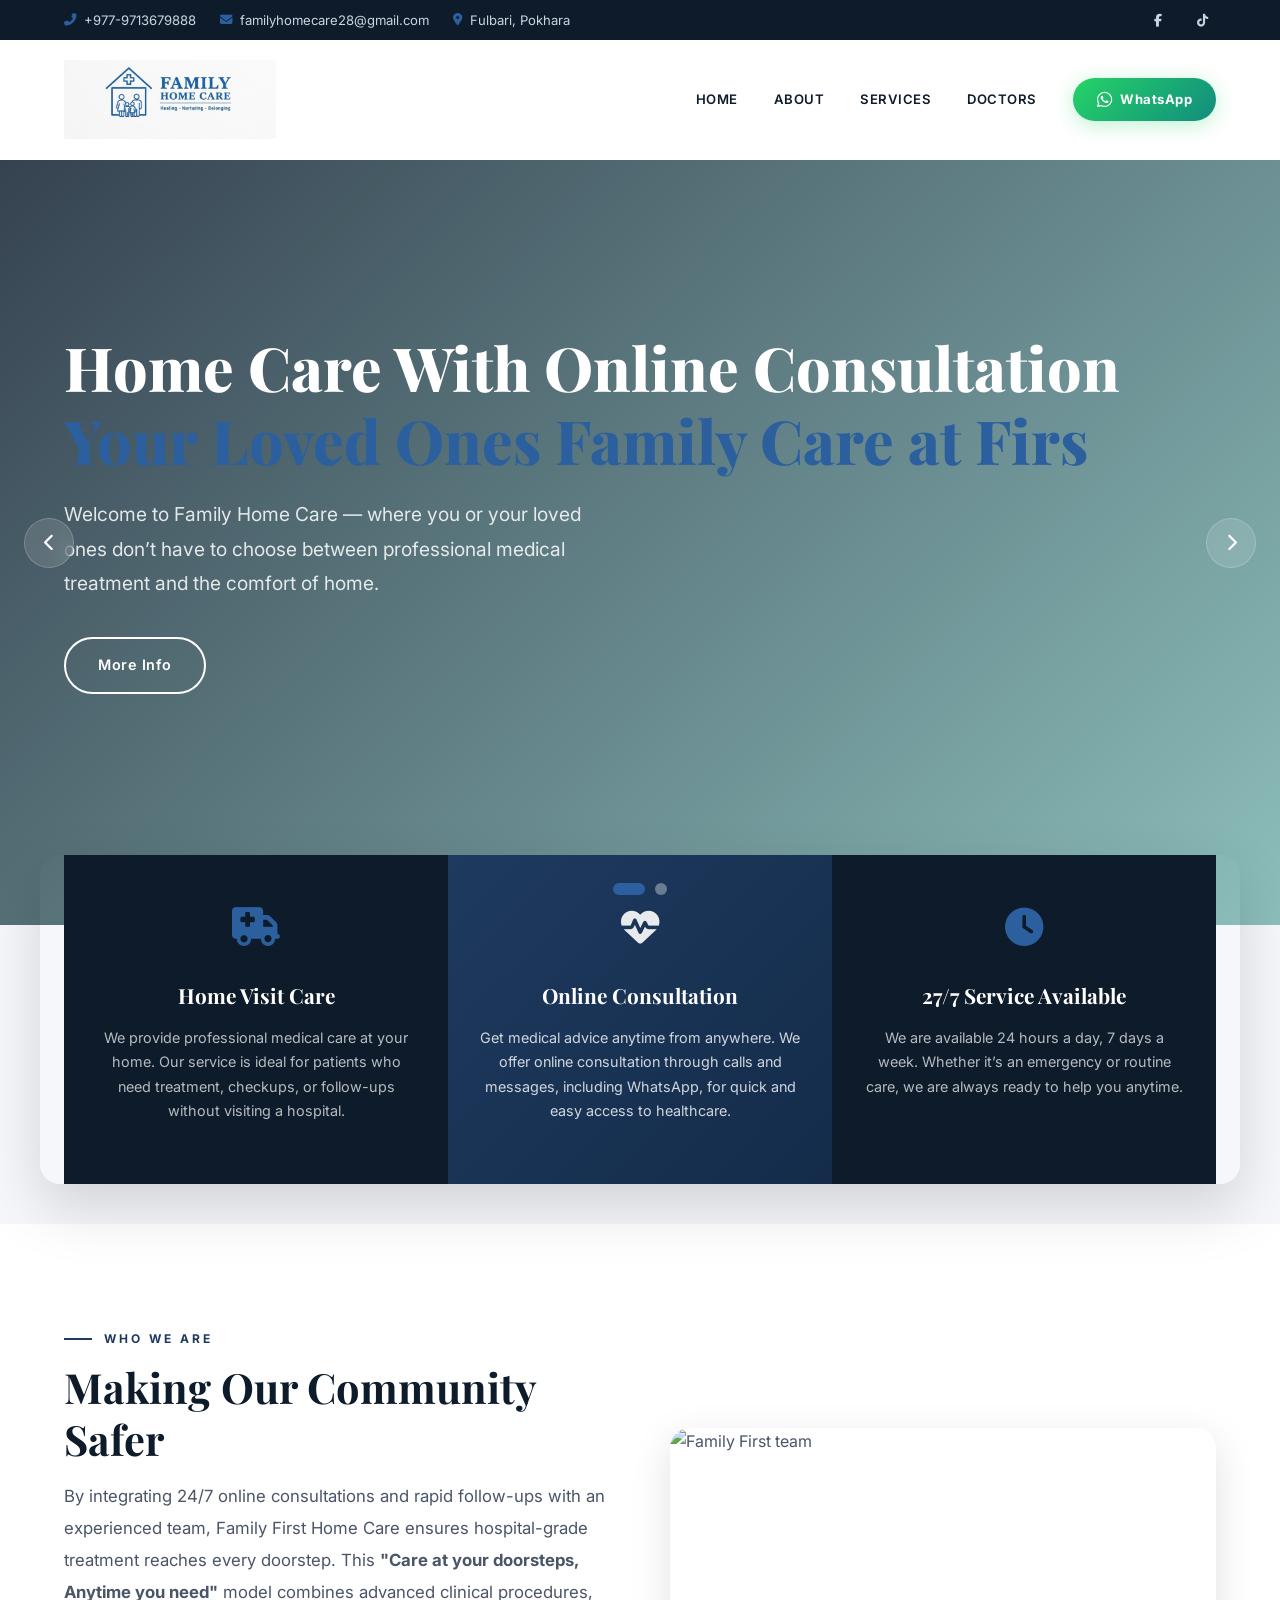
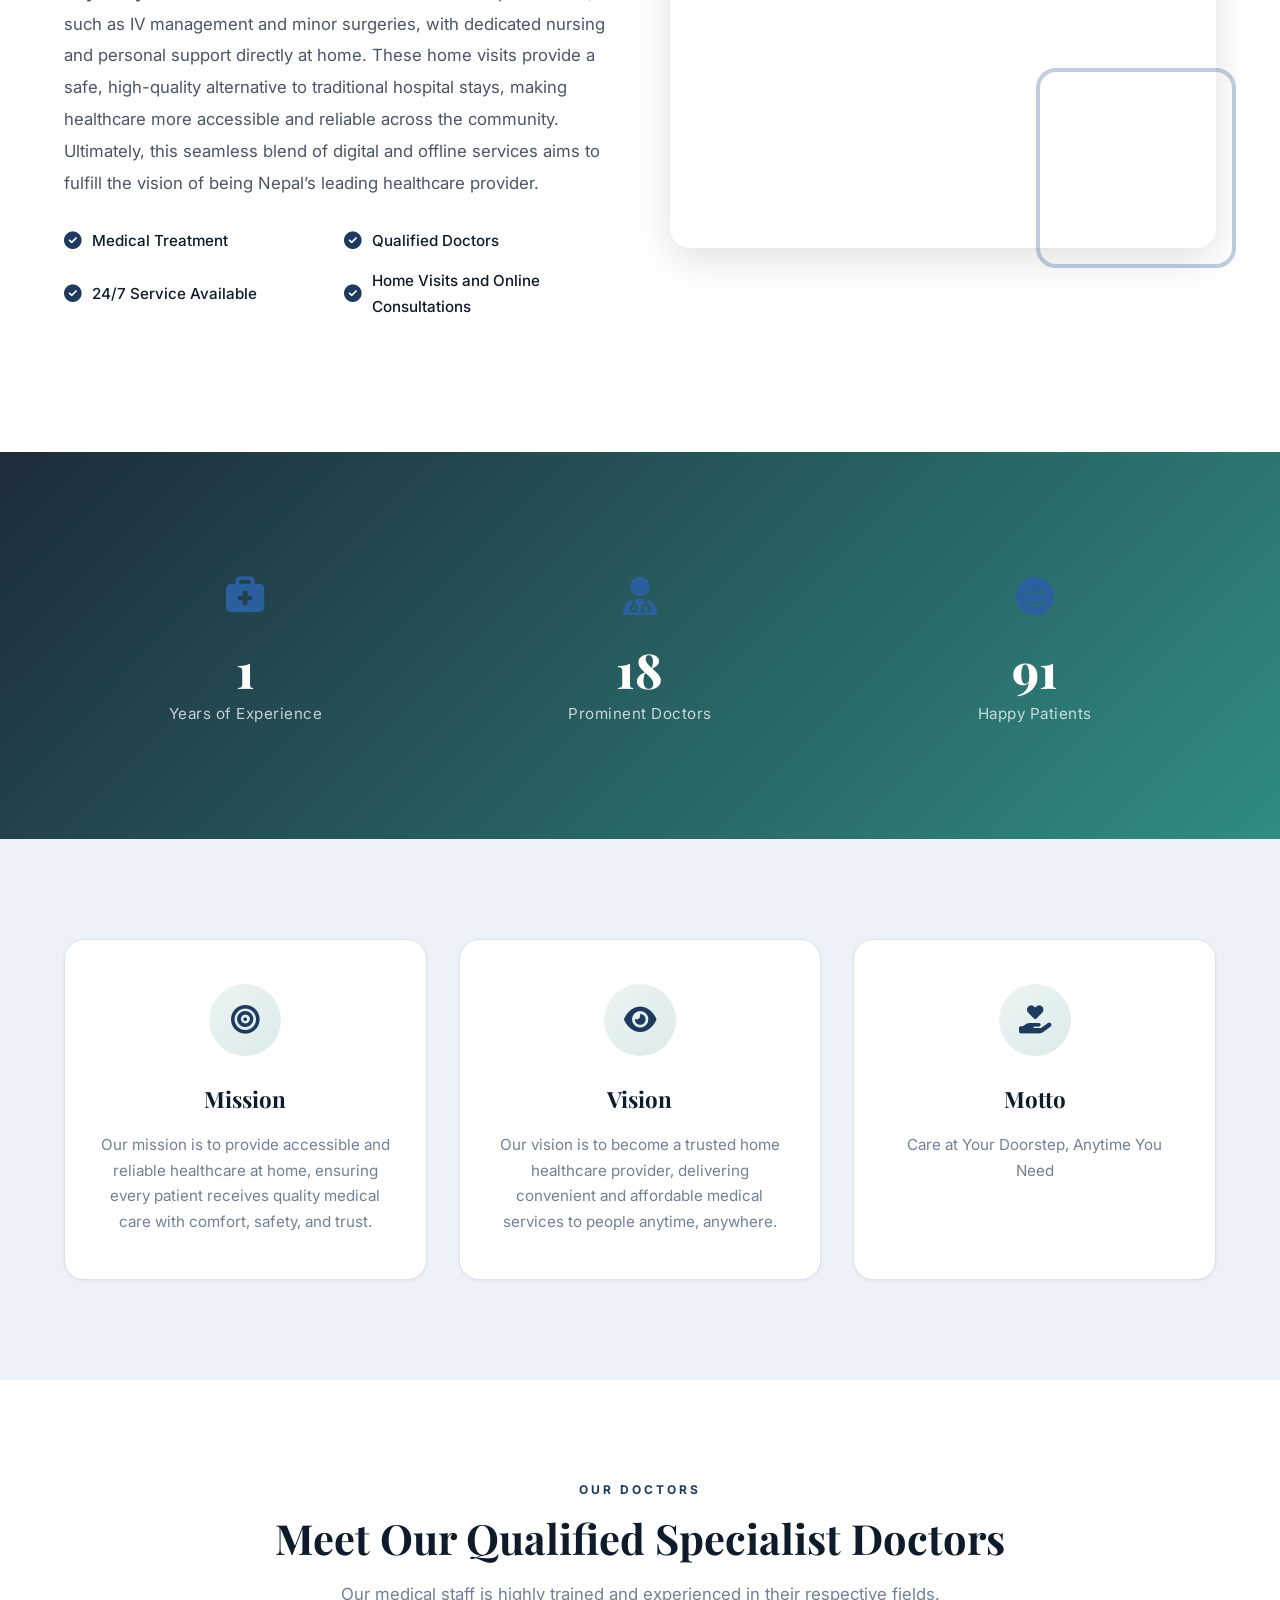
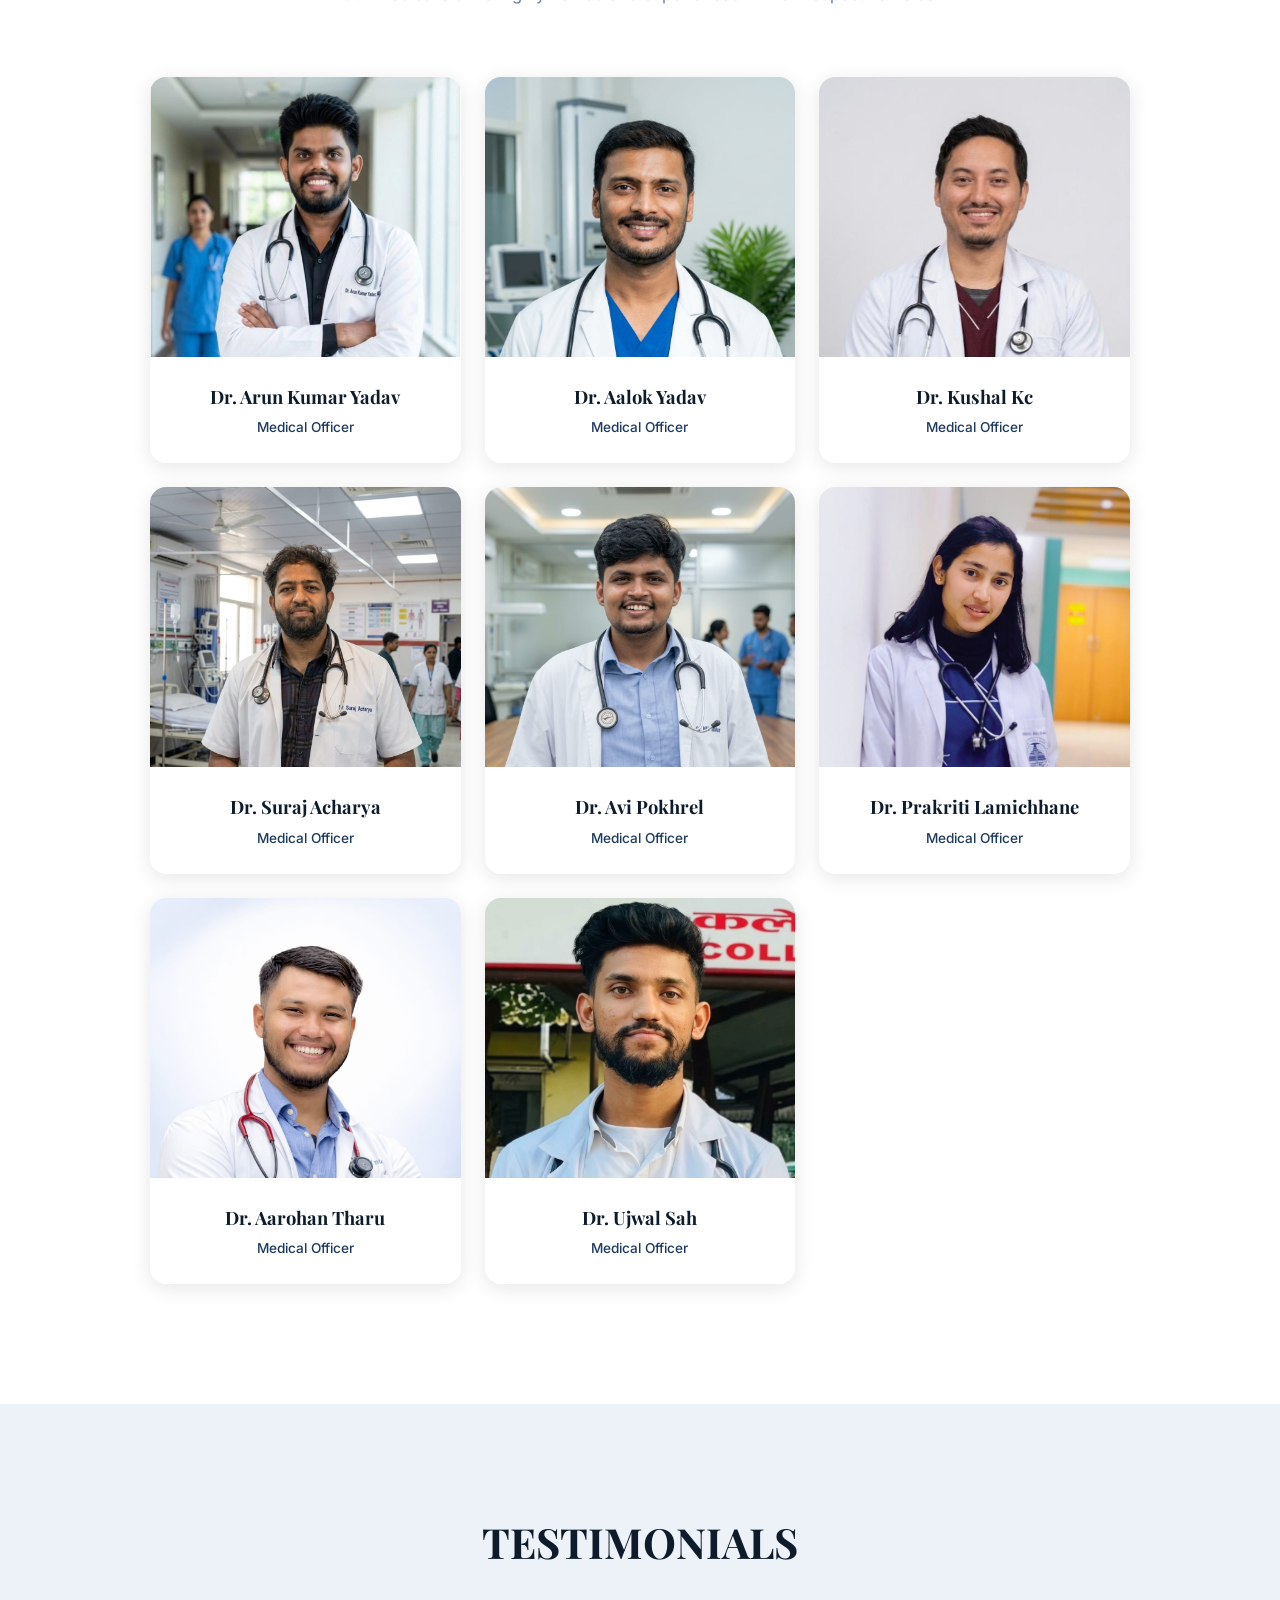
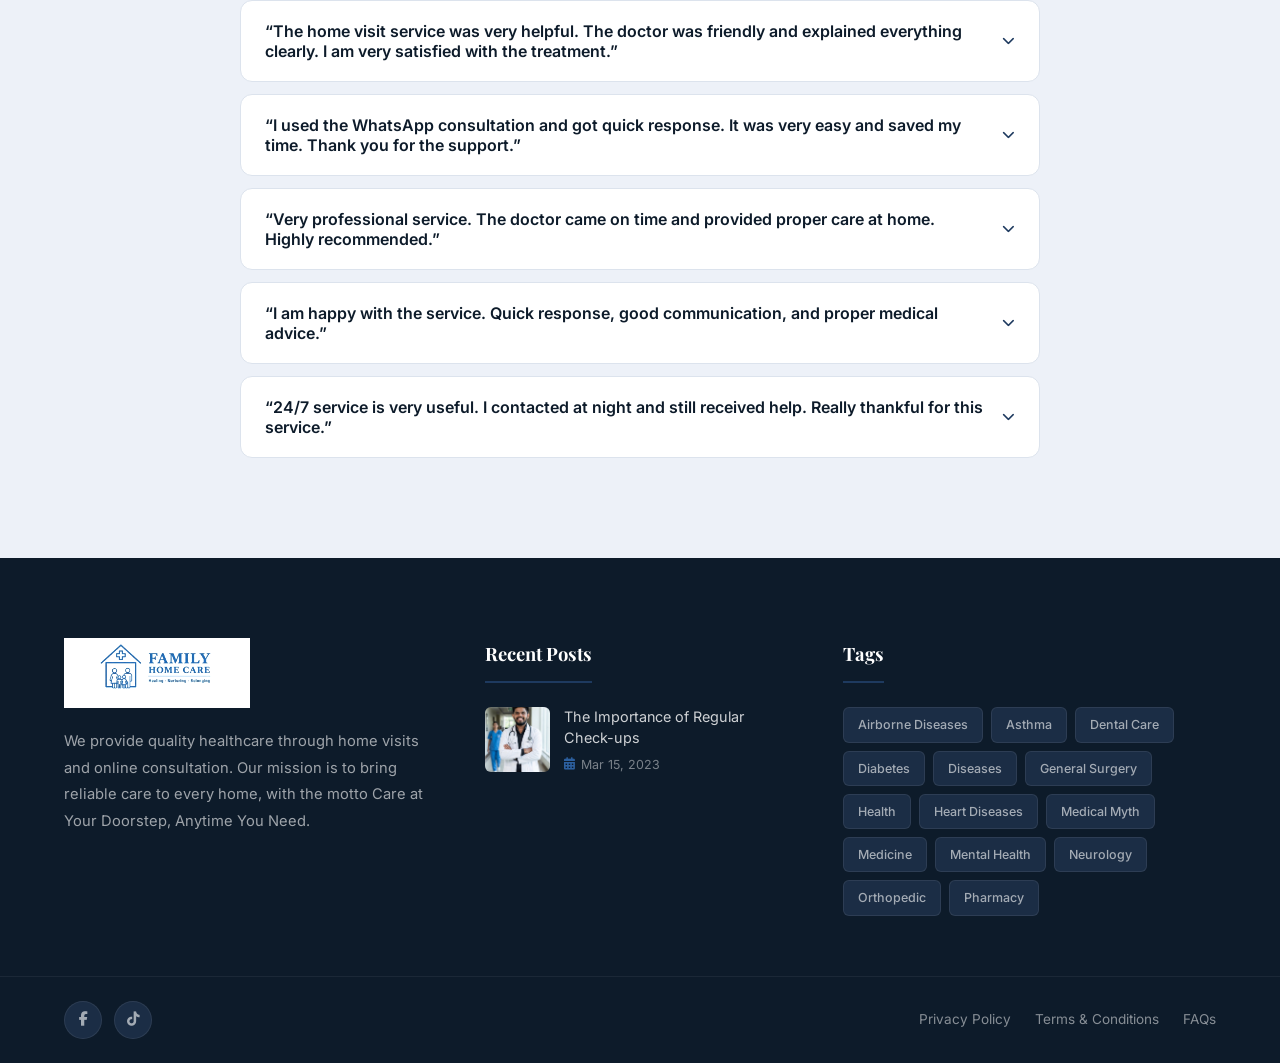
==== commit cc5e70e5: "Update index.html" ====
--- a/index.html
+++ b/index.html
@@ -136,7 +136,7 @@
                 <h2 class="section-title">Making Our Community Safer</h2>
                 <p>By integrating 24/7 online consultations and rapid follow-ups with an experienced team, 
                    Family First Home Care ensures hospital-grade treatment reaches every doorstep.
-                   This <strong>"Care to Cure"</strong> model combines advanced clinical procedures,
+                   This <strong>"Care at your doorsteps, Anytime you need"</strong> model combines advanced clinical procedures,
                    such as IV management and minor surgeries, with dedicated nursing and personal support 
                    directly at home. These home visits provide a safe, high-quality alternative to traditional 
                    hospital stays, making healthcare more accessible and reliable across the community. 
@@ -472,4 +472,4 @@
     <script src="script.js"></script>
 </body>
 
-</html>+</html>
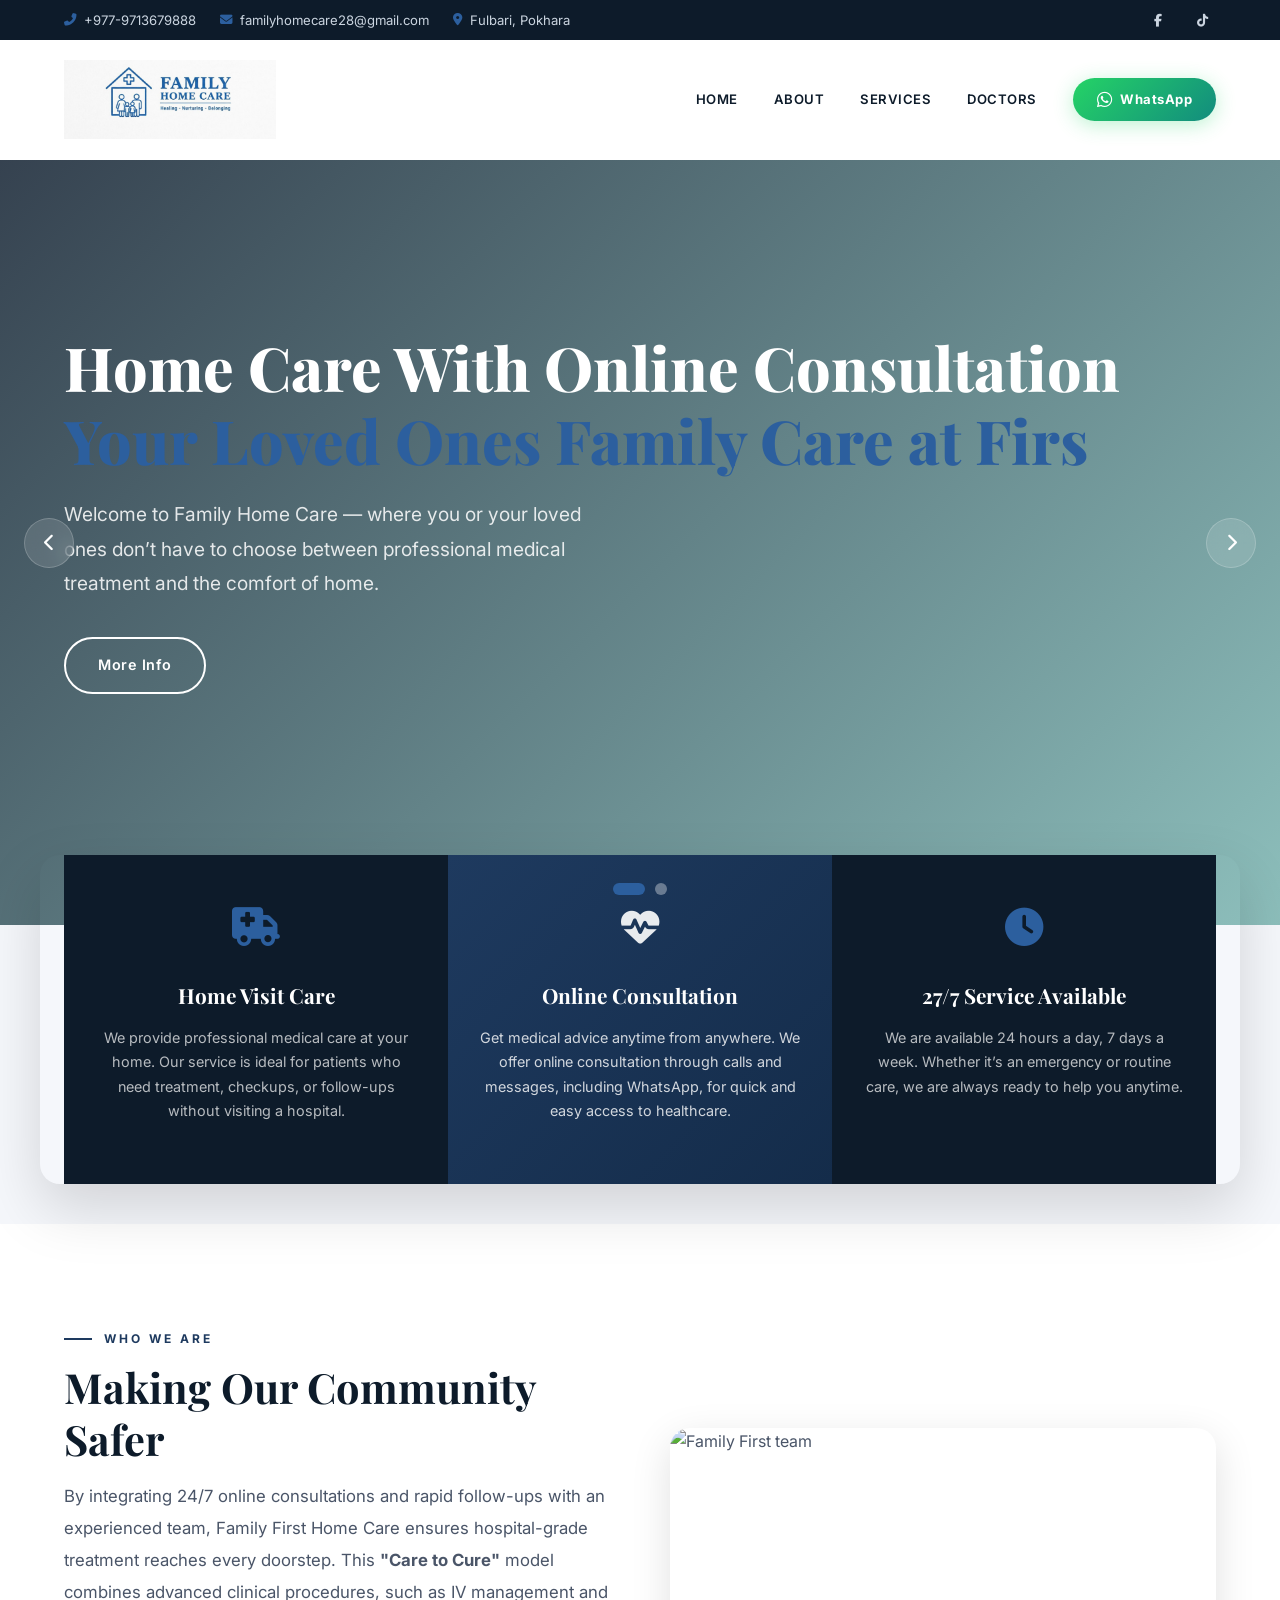
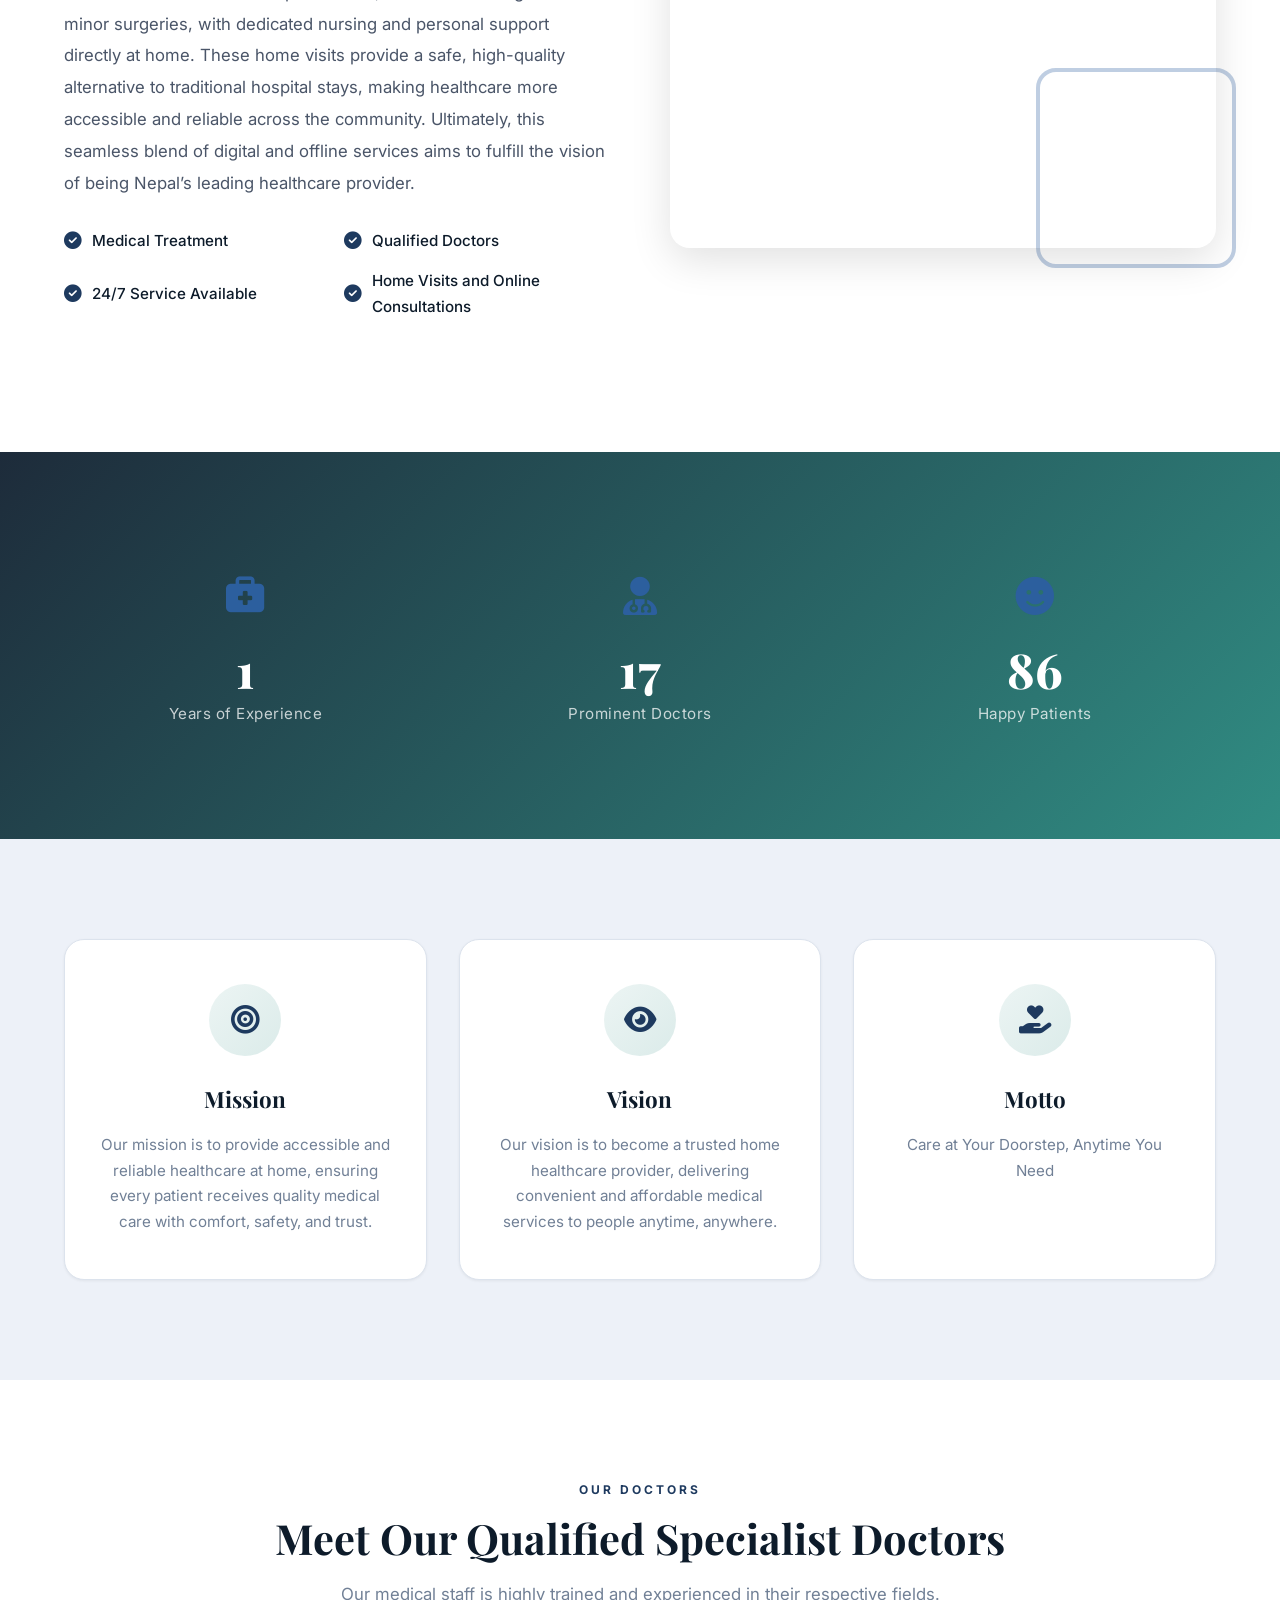
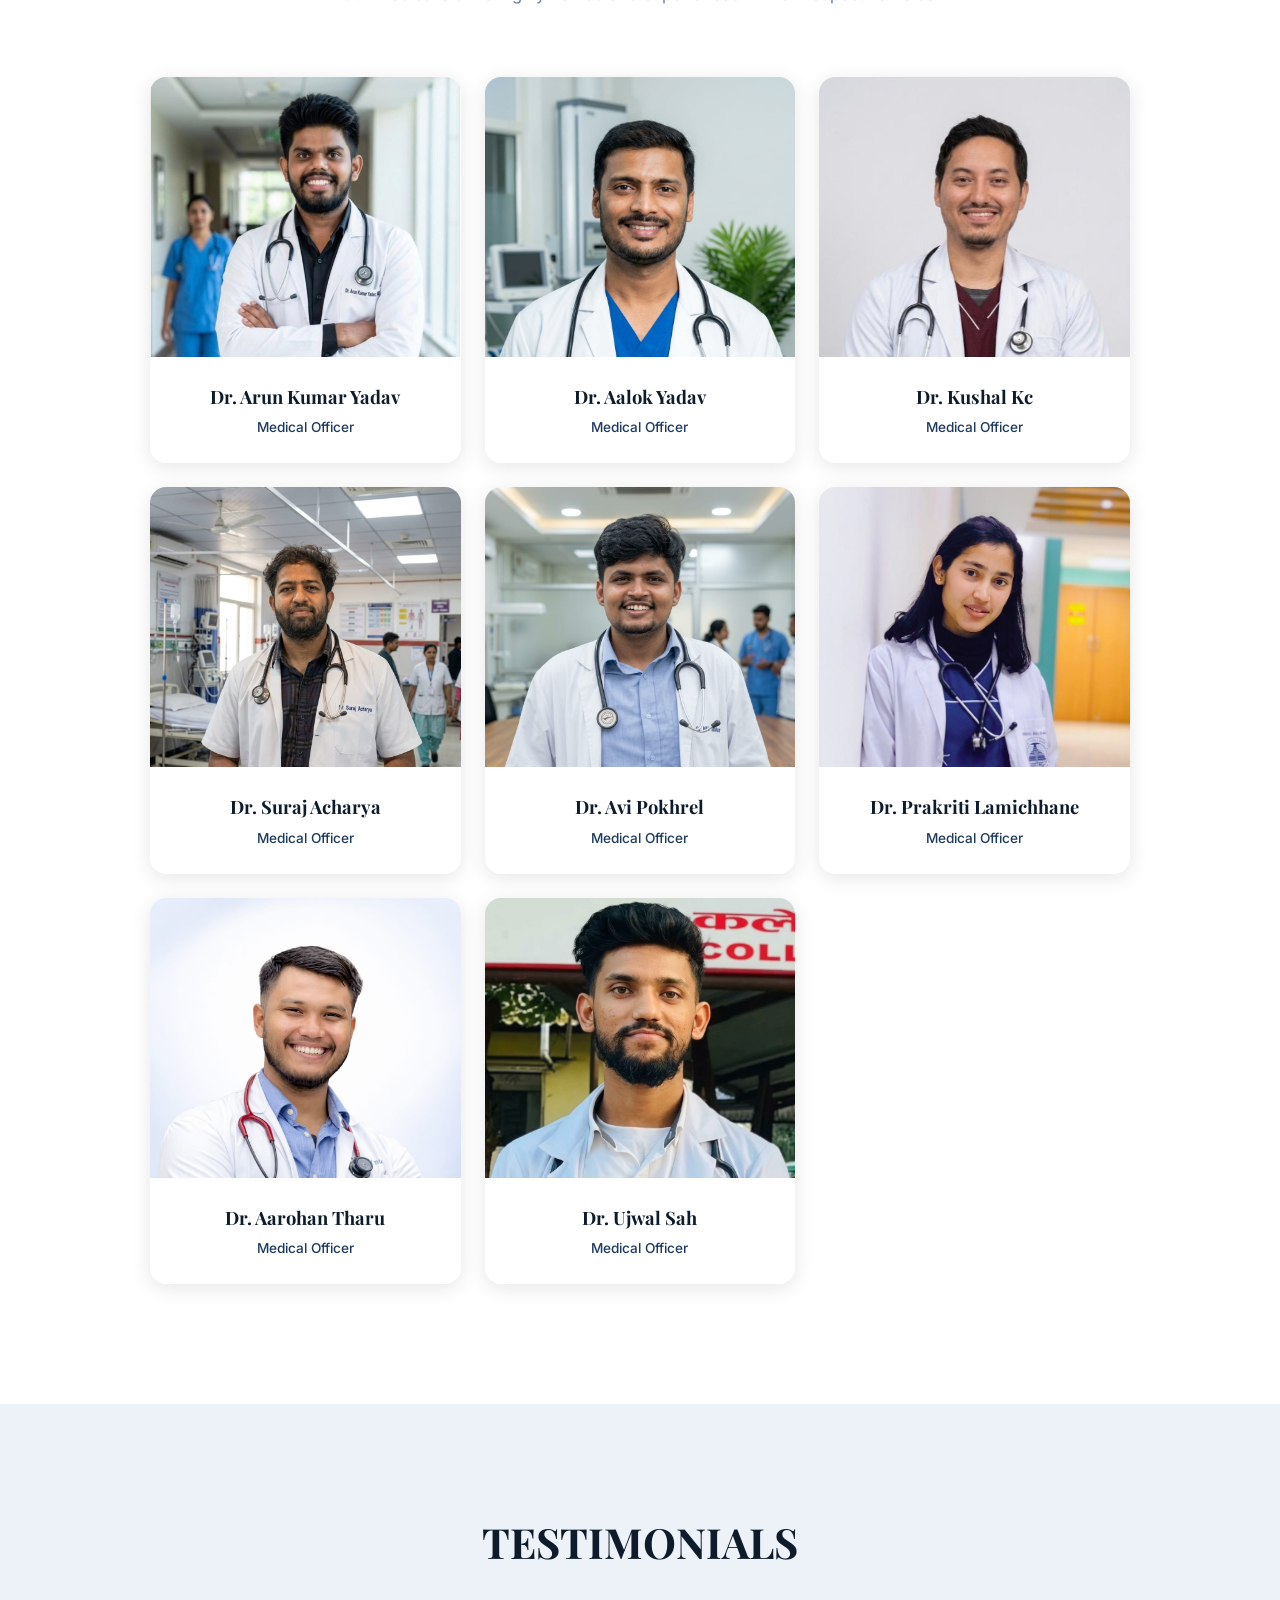
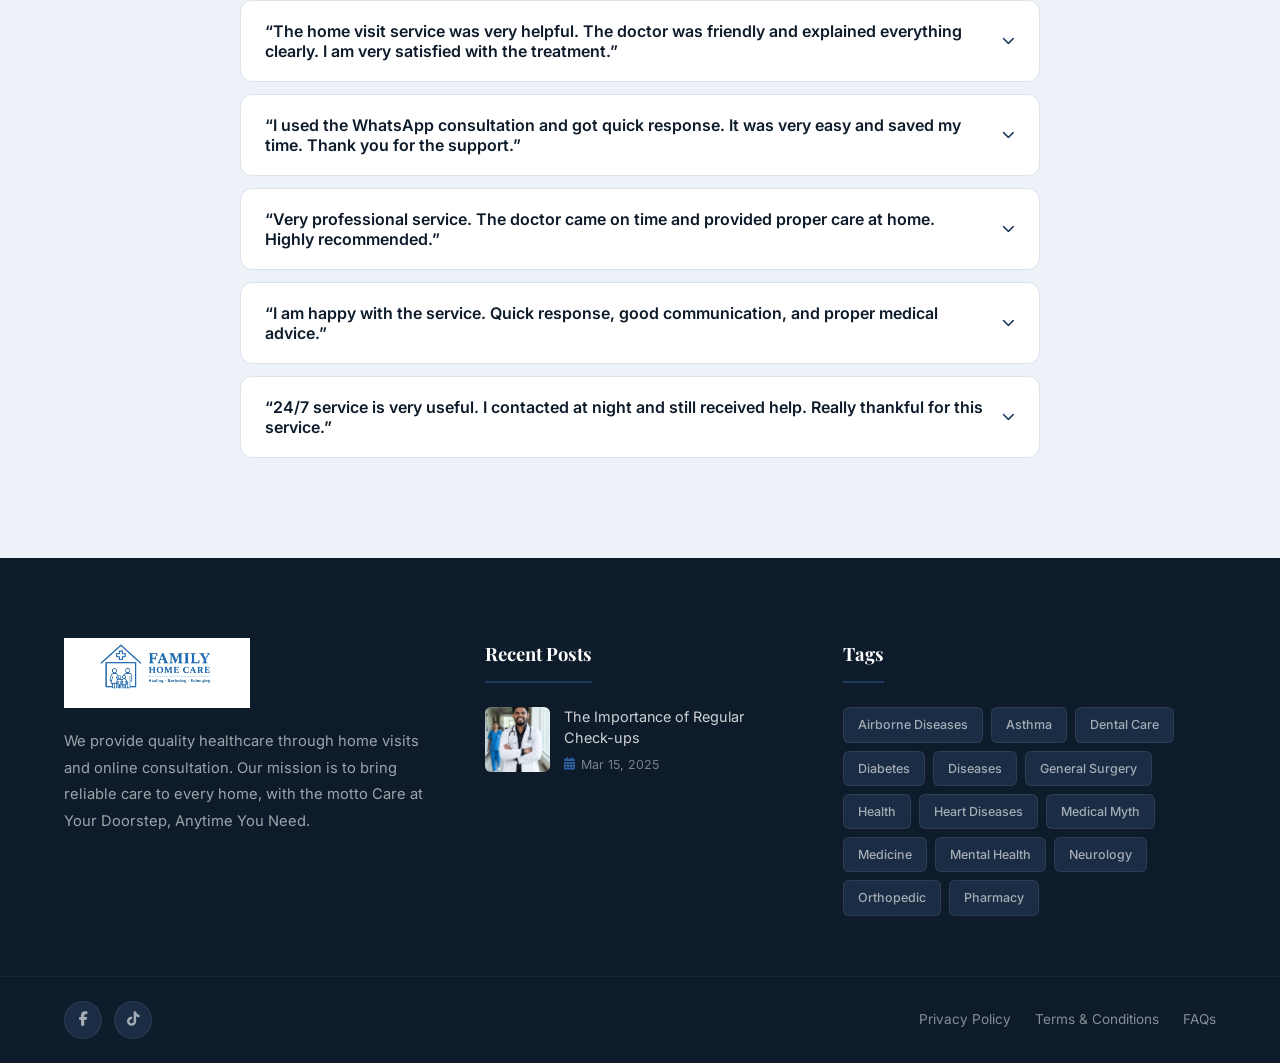
==== commit 2a754c7e: "Add files via upload" ====
--- a/index.html
+++ b/index.html
@@ -136,7 +136,7 @@
                 <h2 class="section-title">Making Our Community Safer</h2>
                 <p>By integrating 24/7 online consultations and rapid follow-ups with an experienced team, 
                    Family First Home Care ensures hospital-grade treatment reaches every doorstep.
-                   This <strong>"Care at your doorsteps, Anytime you need"</strong> model combines advanced clinical procedures,
+                   This <strong>"Care to Cure"</strong> model combines advanced clinical procedures,
                    such as IV management and minor surgeries, with dedicated nursing and personal support 
                    directly at home. These home visits provide a safe, high-quality alternative to traditional 
                    hospital stays, making healthcare more accessible and reliable across the community. 
@@ -427,7 +427,7 @@
                     <img src="./images/maindoc.jpeg">
                     <div>
                         <a href="#">The Importance of Regular Check-ups</a>
-                        <span><i class="fas fa-calendar-alt"></i> Mar 15, 2023</span>
+                        <span><i class="fas fa-calendar-alt"></i> Mar 15, 2025</span>
                     </div>
                 </div>
             </div>
@@ -472,4 +472,4 @@
     <script src="script.js"></script>
 </body>
 
-</html>
+</html>
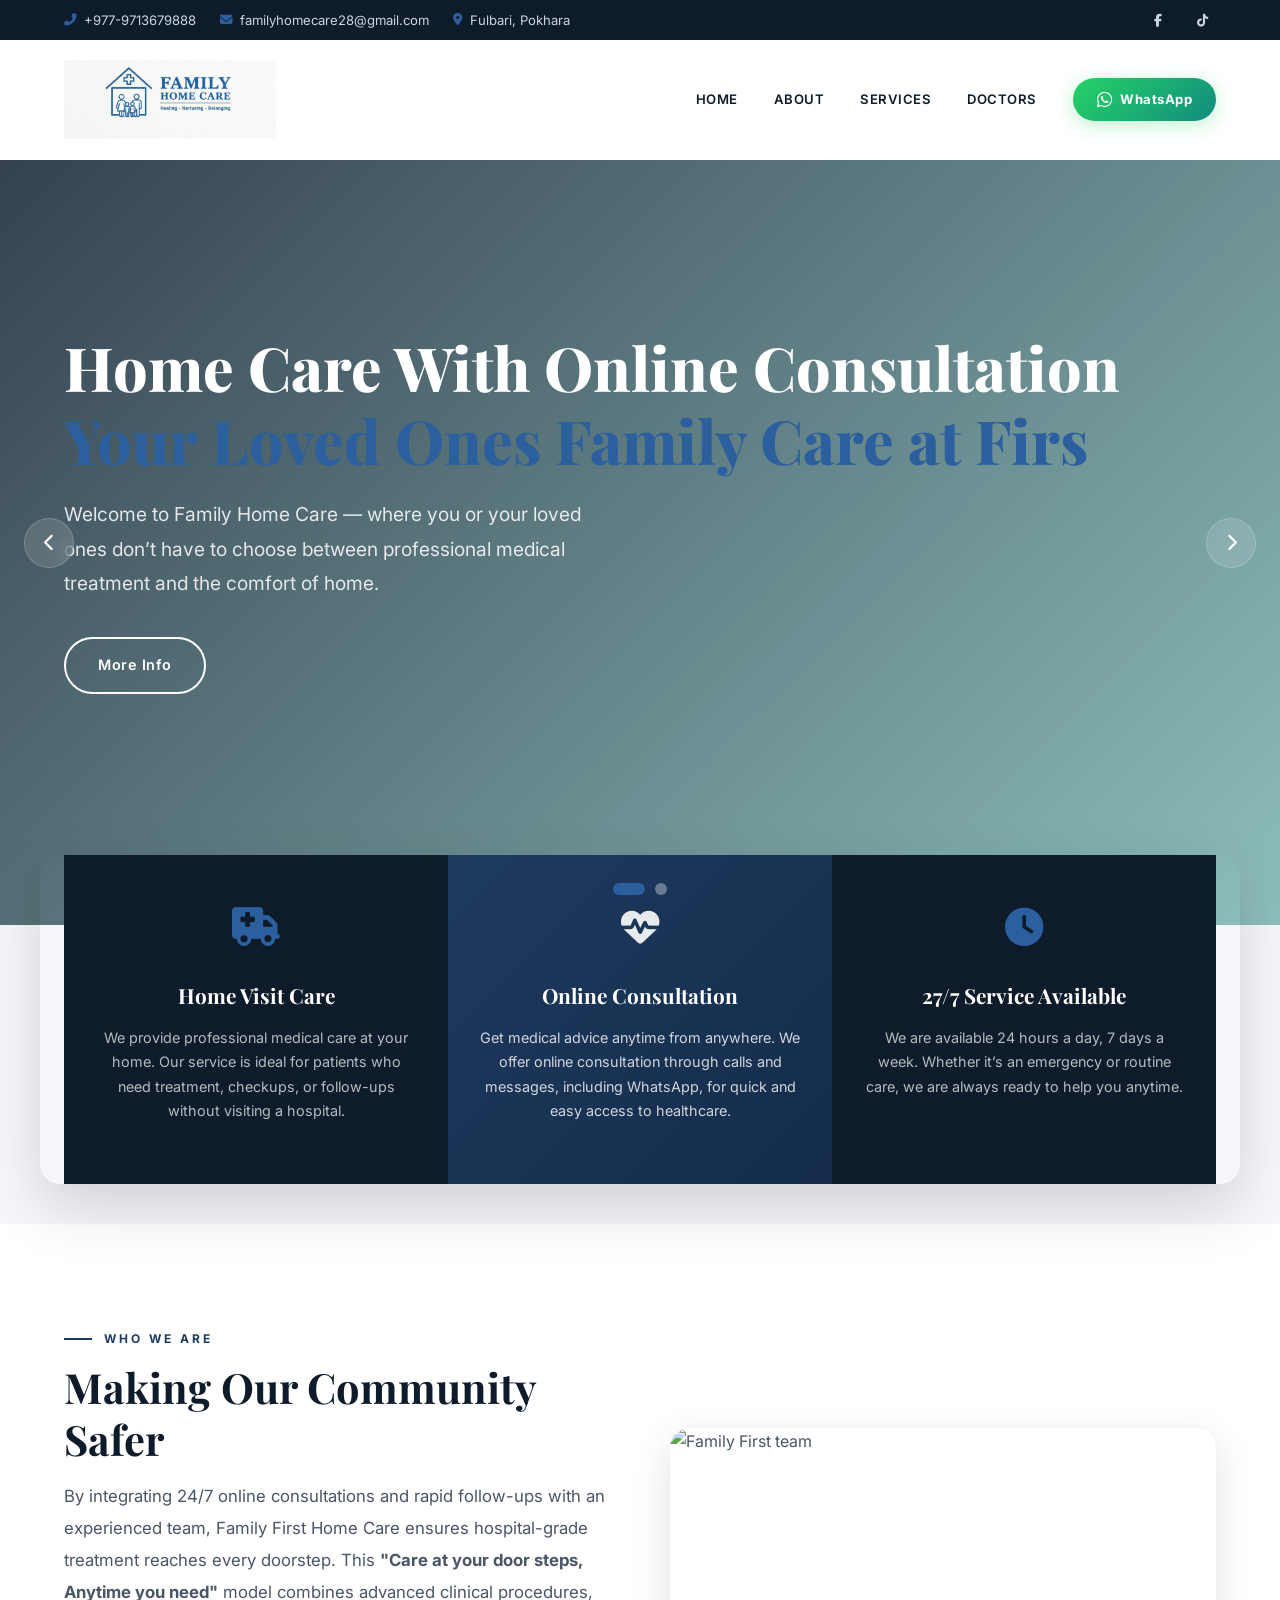
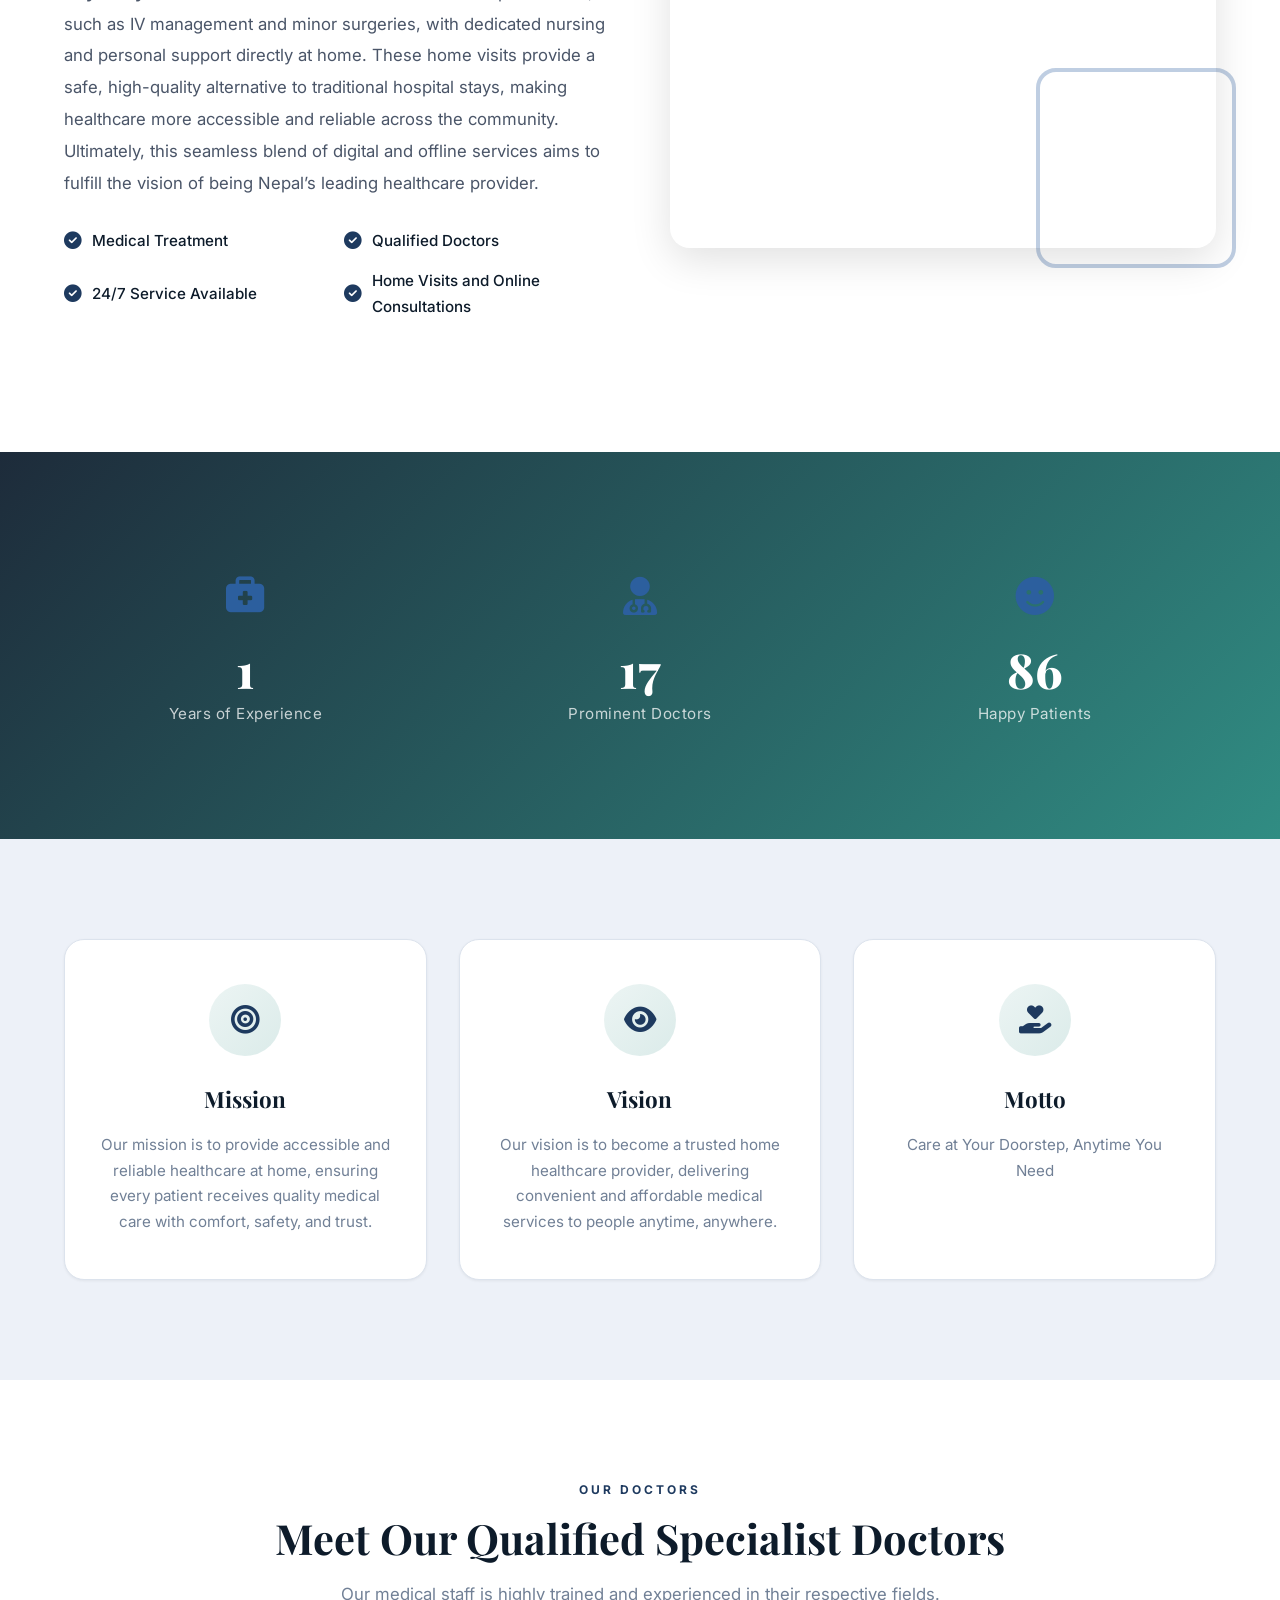
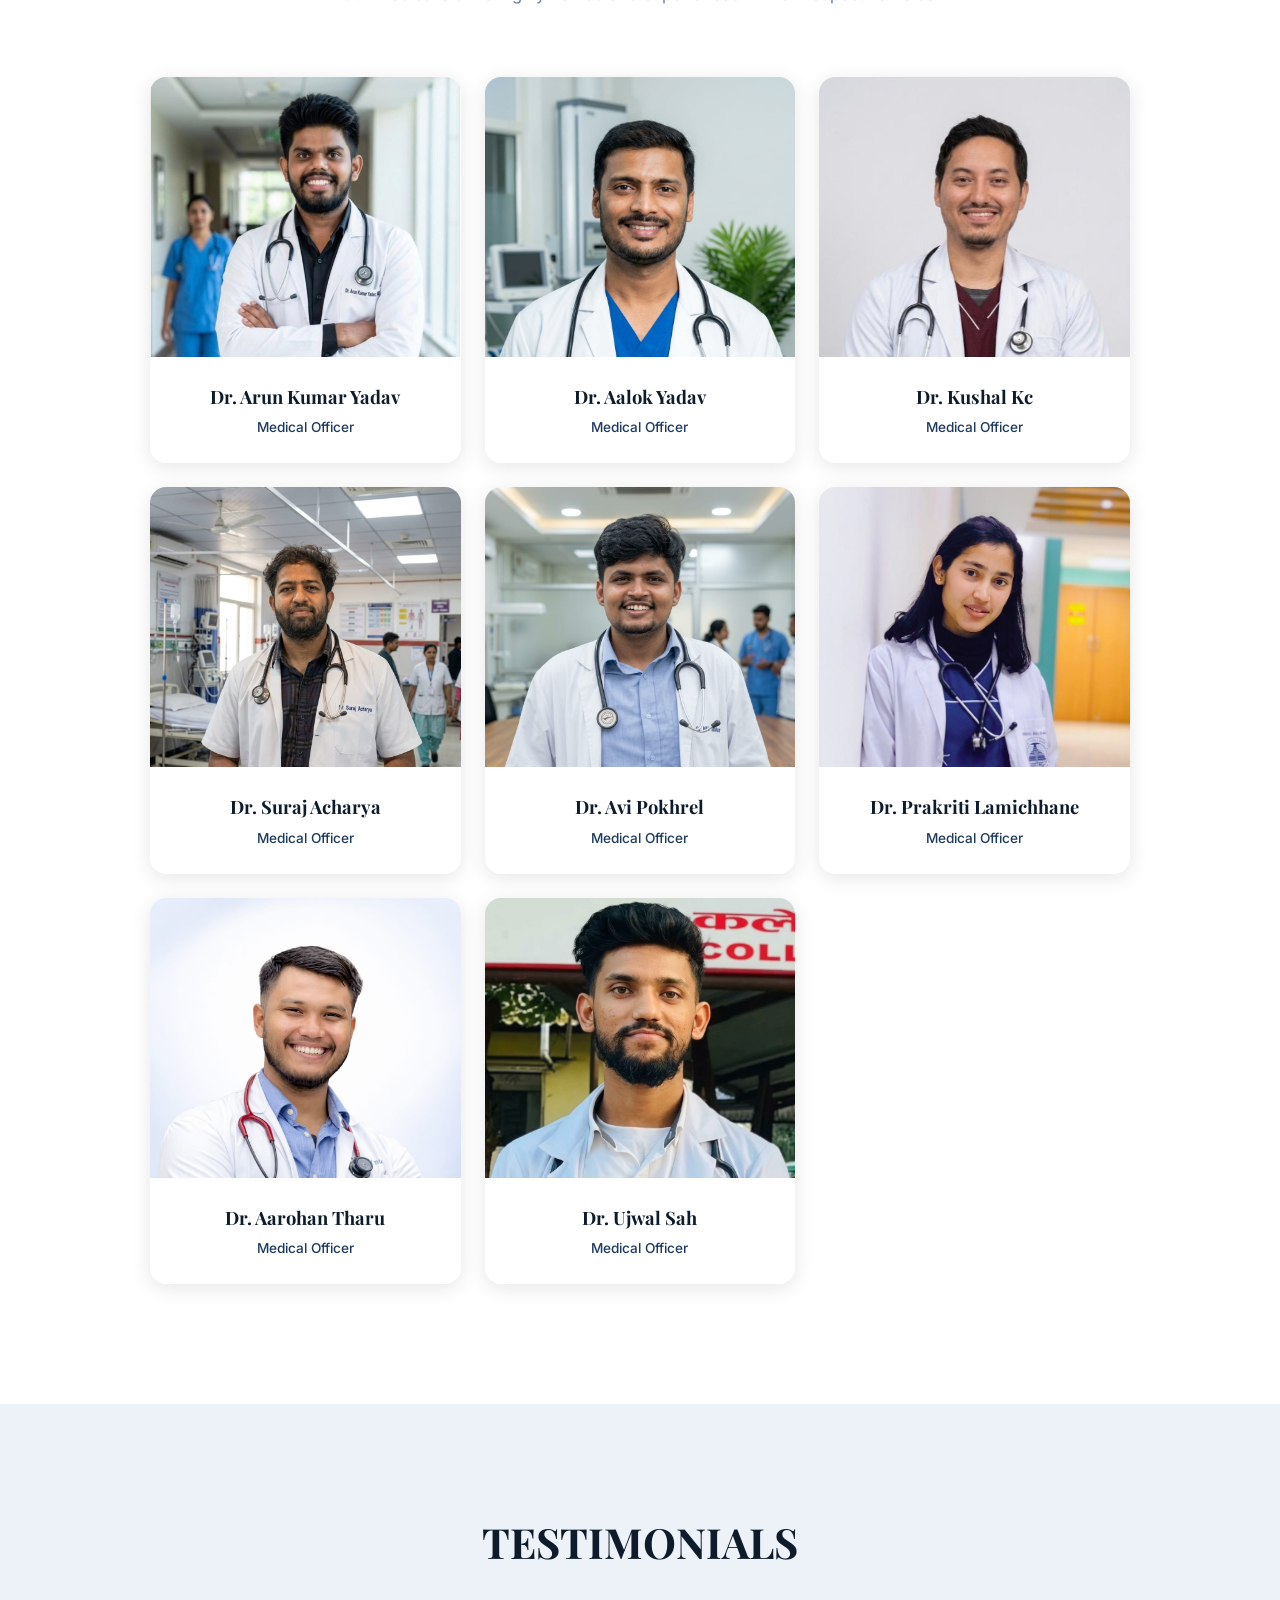
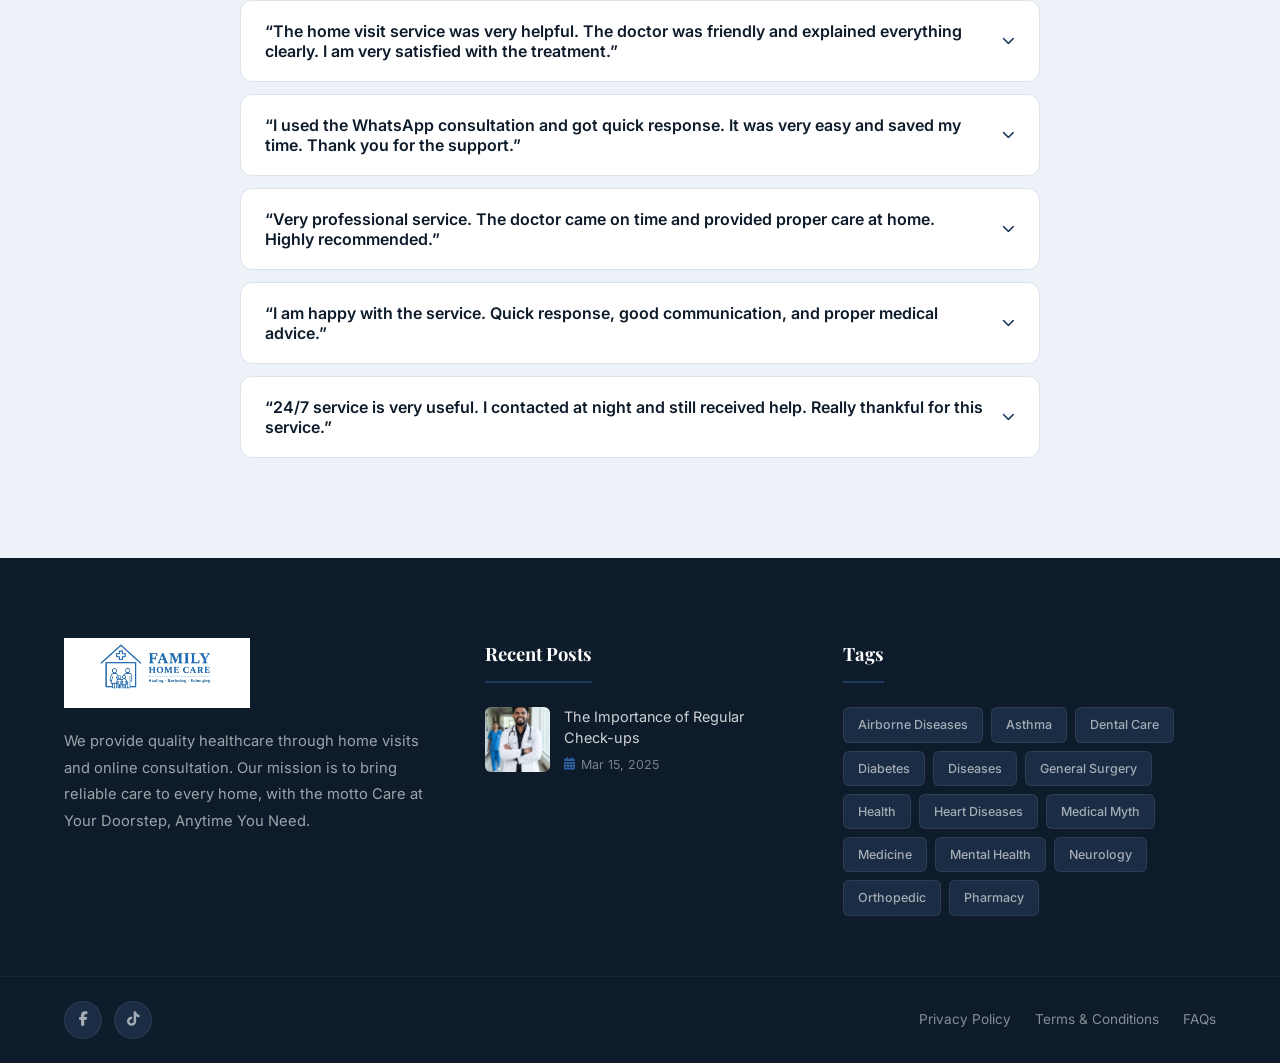
==== commit 585eda48: "Add files via upload" ====
--- a/index.html
+++ b/index.html
@@ -136,7 +136,7 @@
                 <h2 class="section-title">Making Our Community Safer</h2>
                 <p>By integrating 24/7 online consultations and rapid follow-ups with an experienced team, 
                    Family First Home Care ensures hospital-grade treatment reaches every doorstep.
-                   This <strong>"Care to Cure"</strong> model combines advanced clinical procedures,
+                   This <strong>"Care at your door steps, Anytime you need"</strong> model combines advanced clinical procedures,
                    such as IV management and minor surgeries, with dedicated nursing and personal support 
                    directly at home. These home visits provide a safe, high-quality alternative to traditional 
                    hospital stays, making healthcare more accessible and reliable across the community. 
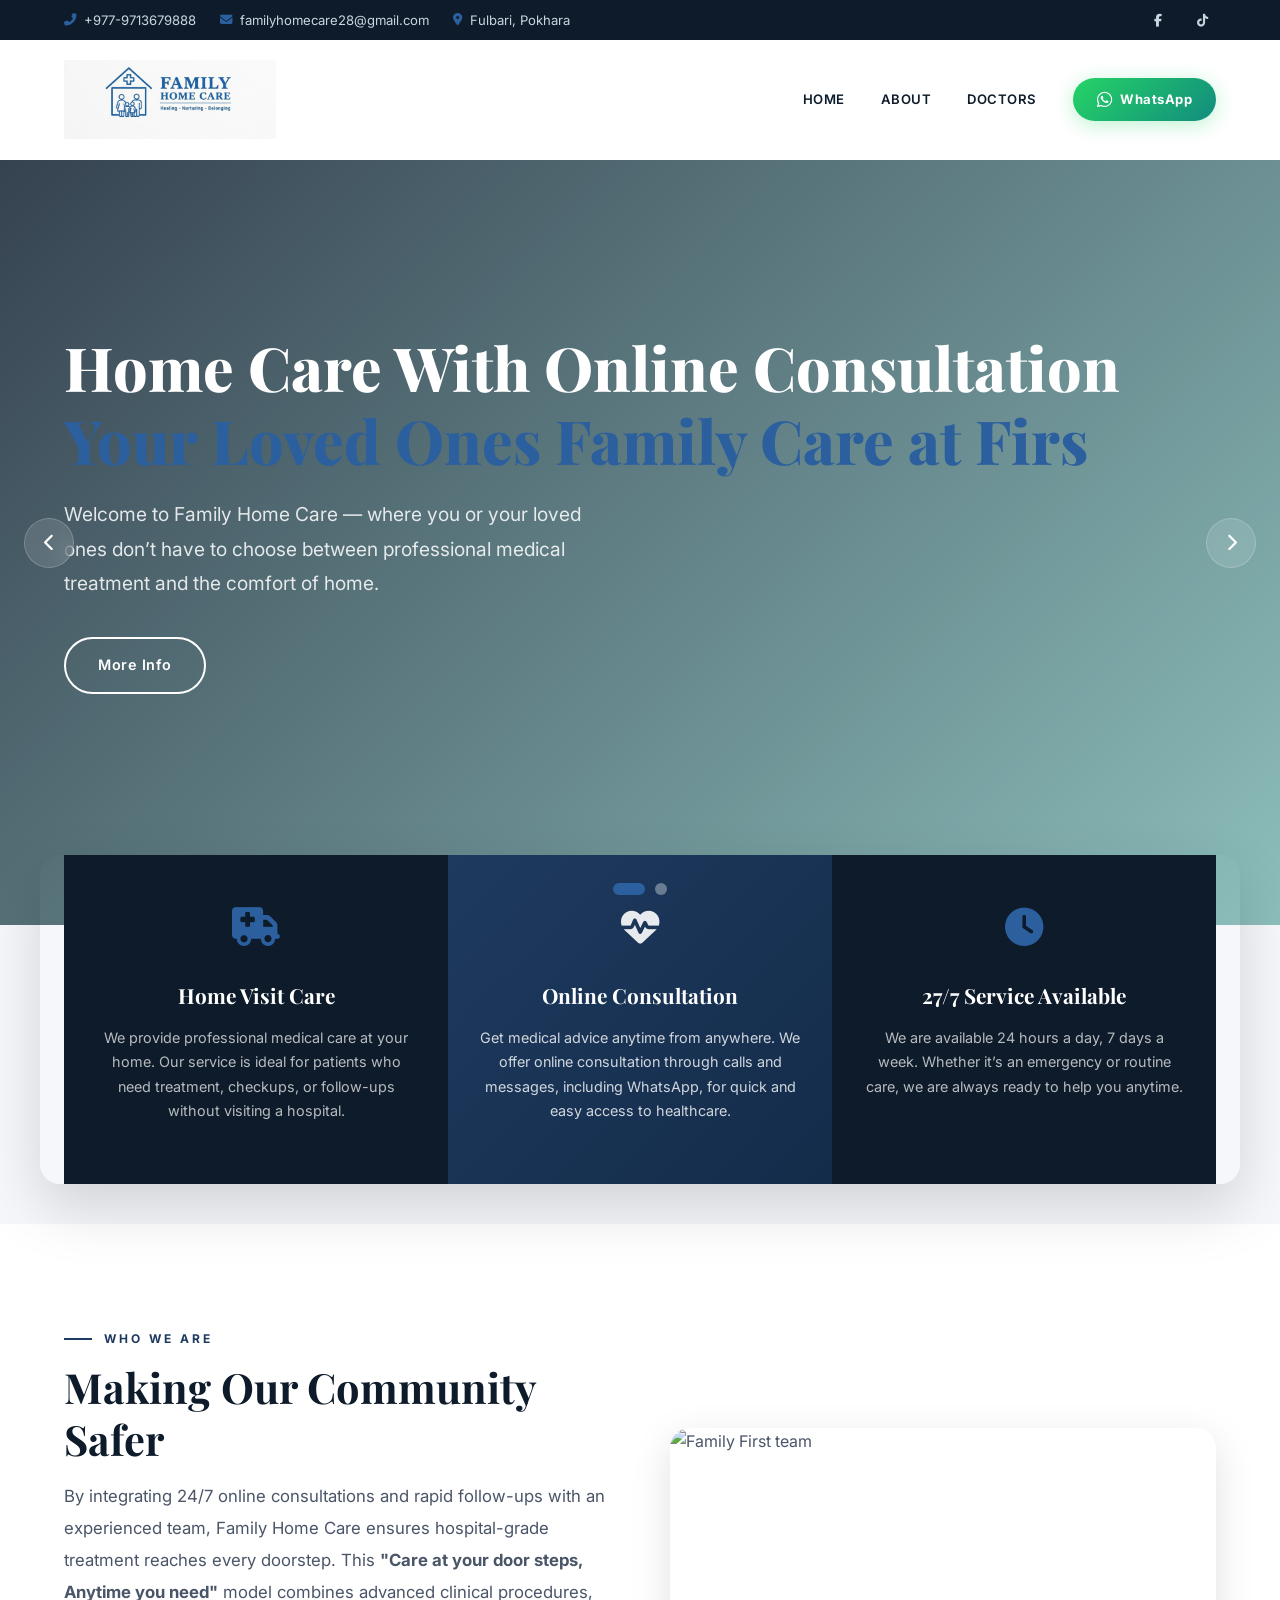
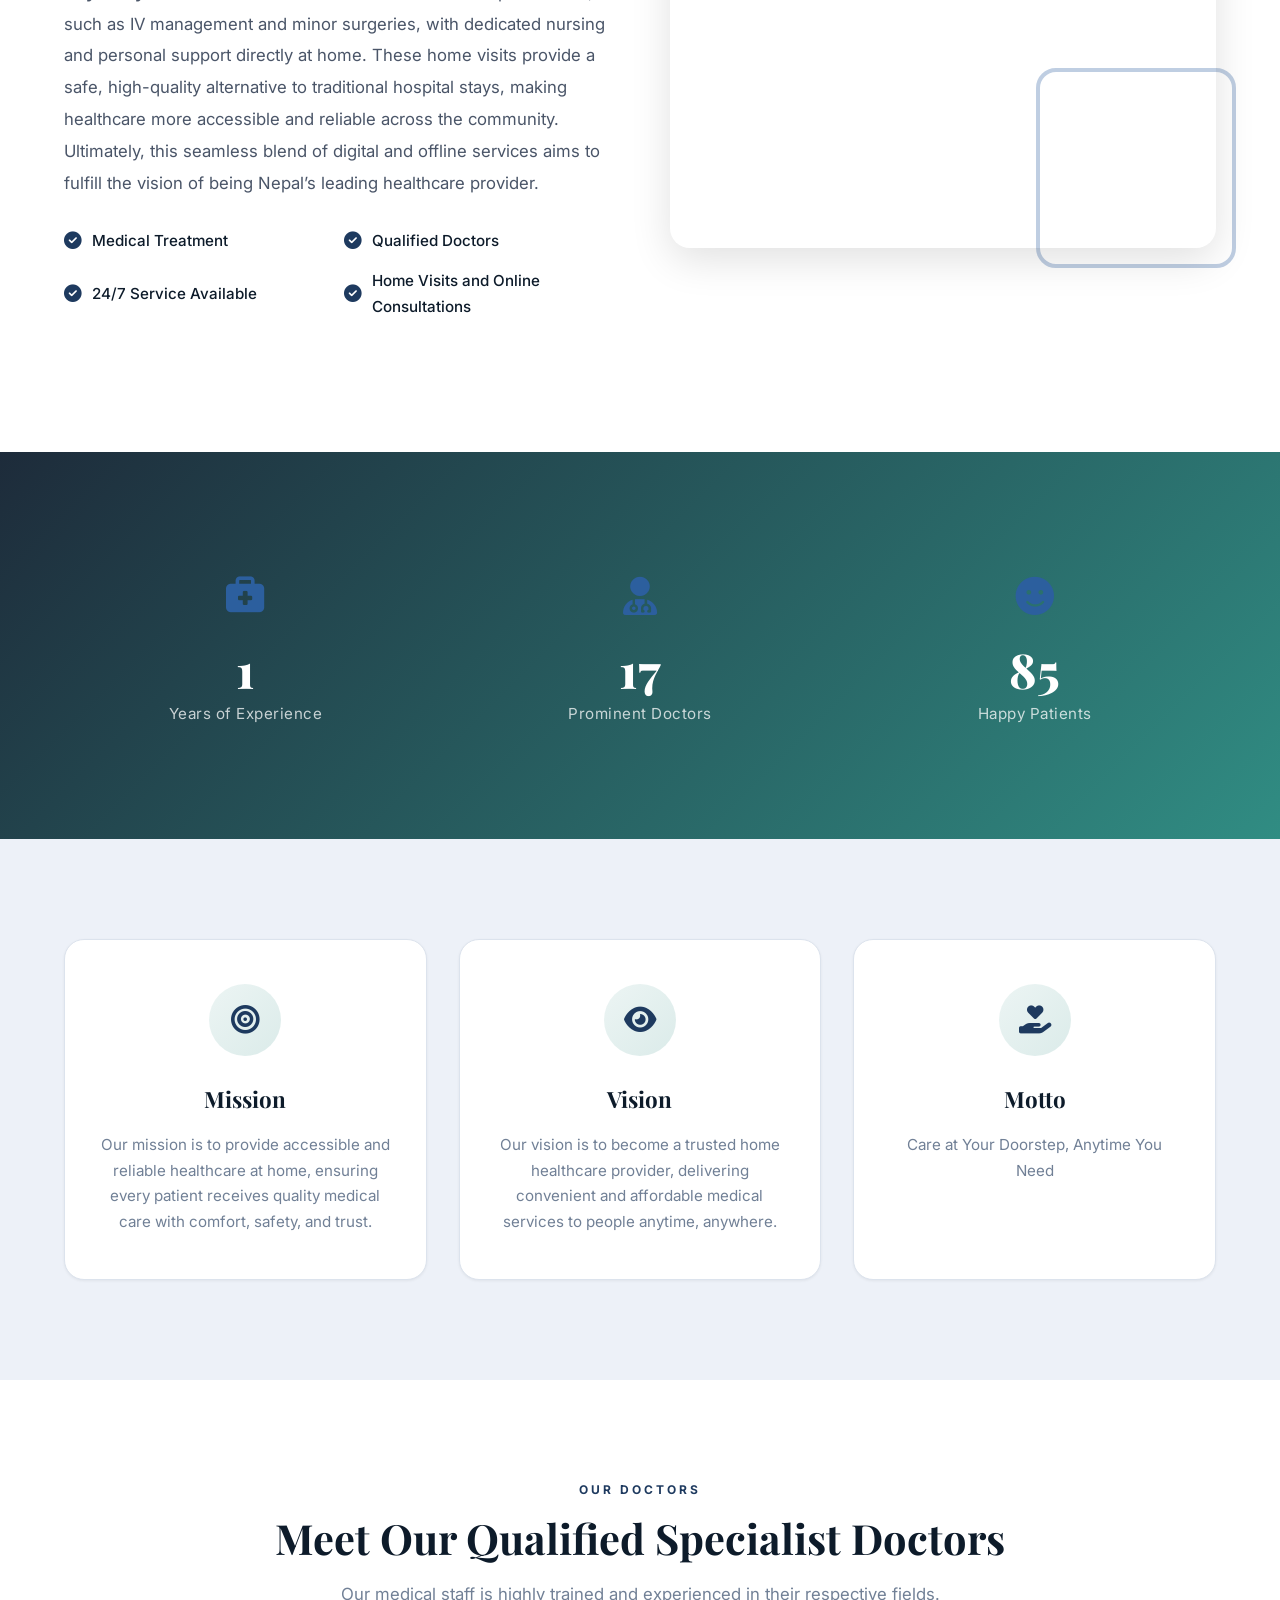
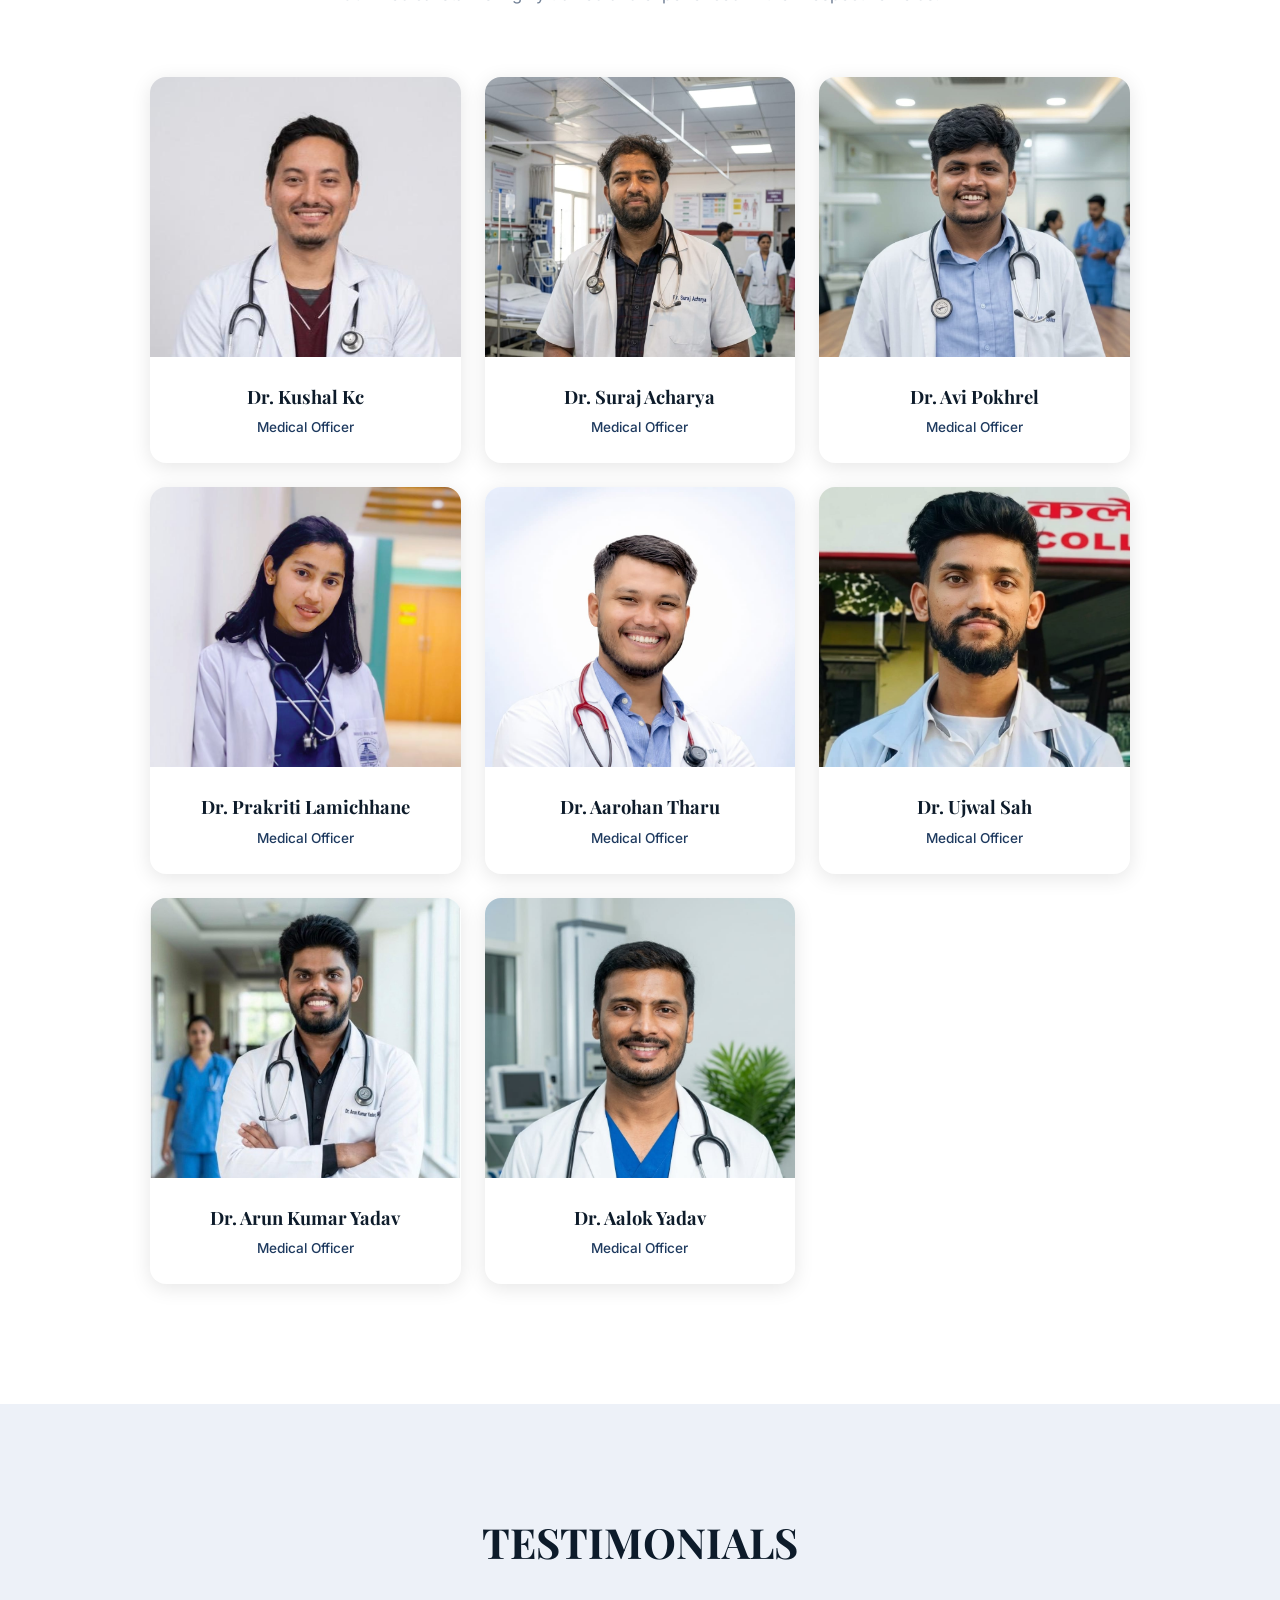
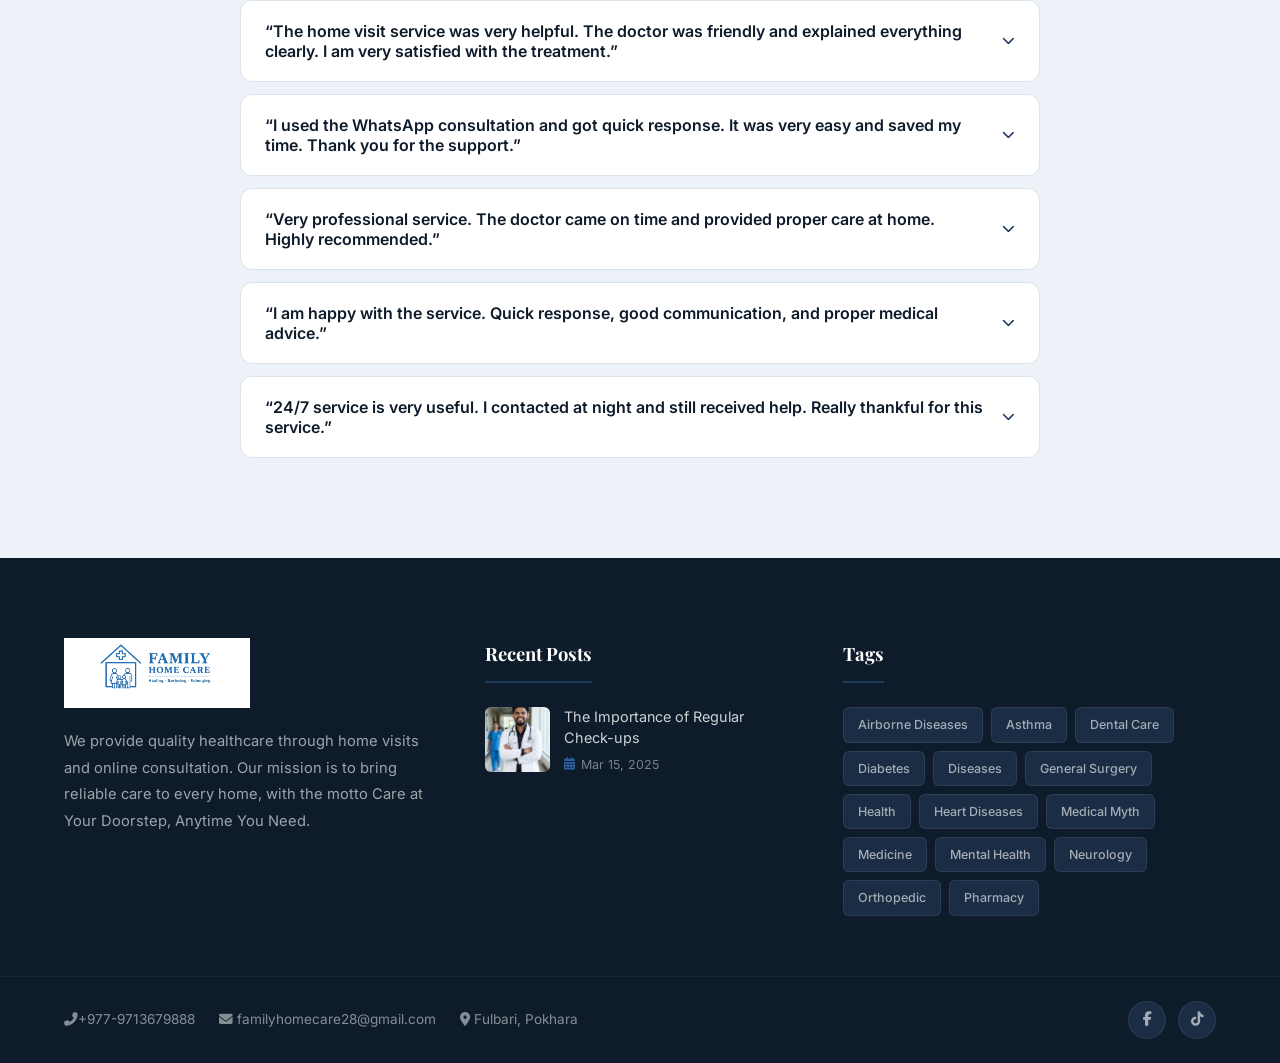
==== commit ec5874f0: "Add files via upload" ====
--- a/index.html
+++ b/index.html
@@ -4,7 +4,7 @@
 <head>
     <meta charset="UTF-8">
     <meta name="viewport" content="width=device-width, initial-scale=1.0">
-    <title>Family First Home Care – Health is Wealth</title>
+    <title>Family Home Care – Health is Wealth</title>
     <meta name="description"
         content="Family First Home CARE - Your trusted partner in healthcare. We provide 24/7 home service, quality medical treatment and more. Care to Cure.">
     <link rel="preconnect" href="https://fonts.googleapis.com">
@@ -43,7 +43,6 @@
             <nav class="nav-links" id="navLinks">
                 <a href="index.html" class="active">HOME</a>
                 <a href="about.html">ABOUT</a>
-                <a href="services.html">SERVICES</a>
                 <a href="doctors.html">DOCTORS</a>
                 <a href="https://wa.me/9779713679888?text=Hello%2C%20I%20would%20like%20to%20book%20an%20appointment."
                     class="btn-whatsapp mobile-only" target="_blank" rel="noopener noreferrer"><i
@@ -135,7 +134,7 @@
                 <span class="section-label">WHO WE ARE</span>
                 <h2 class="section-title">Making Our Community Safer</h2>
                 <p>By integrating 24/7 online consultations and rapid follow-ups with an experienced team, 
-                   Family First Home Care ensures hospital-grade treatment reaches every doorstep.
+                   Family Home Care ensures hospital-grade treatment reaches every doorstep.
                    This <strong>"Care at your door steps, Anytime you need"</strong> model combines advanced clinical procedures,
                    such as IV management and minor surgeries, with dedicated nursing and personal support 
                    directly at home. These home visits provide a safe, high-quality alternative to traditional 
@@ -215,118 +214,86 @@
             <div class="doctors-grid">
                 <div class="doctor-card" id="doctor1">
                     <div class="doctor-image">
-                        <img src="./images/maindoc.jpeg" alt="Dr. Arun Kumar Yadav">
-                        <div class="doctor-overlay">
-                            <div class="doctor-socials">
-                                <a href="#"><i class="fab fa-facebook-f"></i></a>
-                                <a href="#"><i class="fab fa-twitter"></i></a>
-                                <a href="#"><i class="fab fa-linkedin-in"></i></a>
-                            </div>
-                        </div>
-                    </div>
-                    <div class="doctor-info">
-                        <h4>Dr. Arun Kumar Yadav</h4>
+                        <img src="./images/doc7.jpeg" alt="Dr. Ujwal Sah">
+                        <div class="doctor-overlay">
+                            <div class="doctor-socials">
+                                <a href="#"><i class="fab fa-facebook-f"></i></a>
+                                <a href="#"><i class="fab fa-twitter"></i></a>
+                                <a href="#"><i class="fab fa-linkedin-in"></i></a>
+                            </div>
+                        </div>
+                    </div>
+                    <div class="doctor-info">
+                        <h4>Dr. Kushal Kc</h4>
                         <p>Medical Officer</p>
                     </div>
                 </div>
                 <div class="doctor-card" id="doctor2">
                     <div class="doctor-image">
-                        <img src="./images/doc1.jpeg" alt="Dr. Aalok Yadav">
-                        <div class="doctor-overlay">
-                            <div class="doctor-socials">
-                                <a href="#"><i class="fab fa-facebook-f"></i></a>
-                                <a href="#"><i class="fab fa-twitter"></i></a>
-                                <a href="#"><i class="fab fa-linkedin-in"></i></a>
-                            </div>
-                        </div>
-                    </div>
-                    <div class="doctor-info">
-                        <h4>Dr. Aalok Yadav</h4>
-                        <p>Medical Officer</p>
-                    </div>
-                </div>
-                <div class="doctor-card" id="doctor7">
-                    <div class="doctor-image">
-                        <img src="./images/doc7.jpeg" alt="Dr. Ujwal Sah">
-                        <div class="doctor-overlay">
-                            <div class="doctor-socials">
-                                <a href="#"><i class="fab fa-facebook-f"></i></a>
-                                <a href="#"><i class="fab fa-twitter"></i></a>
-                                <a href="#"><i class="fab fa-linkedin-in"></i></a>
-                            </div>
-                        </div>
-                    </div>
-                    <div class="doctor-info">
-                        <h4>Dr. Kushal Kc</h4>
+                        <img src="./images/doc2.jpeg" alt="Dr. Suraj Acharya">
+                        <div class="doctor-overlay">
+                            <div class="doctor-socials">
+                                <a href="#"><i class="fab fa-facebook-f"></i></a>
+                                <a href="#"><i class="fab fa-twitter"></i></a>
+                                <a href="#"><i class="fab fa-linkedin-in"></i></a>
+                            </div>
+                        </div>
+                    </div>
+                    <div class="doctor-info">
+                        <h4>Dr. Suraj Acharya</h4>
                         <p>Medical Officer</p>
                     </div>
                 </div>
                 <div class="doctor-card" id="doctor3">
                     <div class="doctor-image">
-                        <img src="./images/doc2.jpeg" alt="Dr. Suraj Acharya">
-                        <div class="doctor-overlay">
-                            <div class="doctor-socials">
-                                <a href="#"><i class="fab fa-facebook-f"></i></a>
-                                <a href="#"><i class="fab fa-twitter"></i></a>
-                                <a href="#"><i class="fab fa-linkedin-in"></i></a>
-                            </div>
-                        </div>
-                    </div>
-                    <div class="doctor-info">
-                        <h4>Dr. Suraj Acharya</h4>
+                        <img src="./images/doc3.jpeg" alt="Dr. Avi Pokhrel">
+                        <div class="doctor-overlay">
+                            <div class="doctor-socials">
+                                <a href="#"><i class="fab fa-facebook-f"></i></a>
+                                <a href="#"><i class="fab fa-twitter"></i></a>
+                                <a href="#"><i class="fab fa-linkedin-in"></i></a>
+                            </div>
+                        </div>
+                    </div>
+                    <div class="doctor-info">
+                        <h4>Dr. Avi Pokhrel</h4>
                         <p>Medical Officer</p>
                     </div>
                 </div>
                 <div class="doctor-card" id="doctor4">
                     <div class="doctor-image">
-                        <img src="./images/doc3.jpeg" alt="Dr. Avi Pokhrel">
-                        <div class="doctor-overlay">
-                            <div class="doctor-socials">
-                                <a href="#"><i class="fab fa-facebook-f"></i></a>
-                                <a href="#"><i class="fab fa-twitter"></i></a>
-                                <a href="#"><i class="fab fa-linkedin-in"></i></a>
-                            </div>
-                        </div>
-                    </div>
-                    <div class="doctor-info">
-                        <h4>Dr. Avi Pokhrel</h4>
+                        <img src="./images/doc4.jpeg" alt="Dr. Prakriti Lamichhane">
+                        <div class="doctor-overlay">
+                            <div class="doctor-socials">
+                                <a href="#"><i class="fab fa-facebook-f"></i></a>
+                                <a href="#"><i class="fab fa-twitter"></i></a>
+                                <a href="#"><i class="fab fa-linkedin-in"></i></a>
+                            </div>
+                        </div>
+                    </div>
+                    <div class="doctor-info">
+                        <h4>Dr. Prakriti Lamichhane</h4>
                         <p>Medical Officer</p>
                     </div>
                 </div>
                 <div class="doctor-card" id="doctor5">
                     <div class="doctor-image">
-                        <img src="./images/doc4.jpeg" alt="Dr. Prakriti Lamichhane">
-                        <div class="doctor-overlay">
-                            <div class="doctor-socials">
-                                <a href="#"><i class="fab fa-facebook-f"></i></a>
-                                <a href="#"><i class="fab fa-twitter"></i></a>
-                                <a href="#"><i class="fab fa-linkedin-in"></i></a>
-                            </div>
-                        </div>
-                    </div>
-                    <div class="doctor-info">
-                        <h4>Dr. Prakriti Lamichhane</h4>
+                        <img src="./images/doc5.jpeg" alt="Dr. Aarohan Tharu">
+                        <div class="doctor-overlay">
+                            <div class="doctor-socials">
+                                <a href="#"><i class="fab fa-facebook-f"></i></a>
+                                <a href="#"><i class="fab fa-twitter"></i></a>
+                                <a href="#"><i class="fab fa-linkedin-in"></i></a>
+                            </div>
+                        </div>
+                    </div>
+                    <div class="doctor-info">
+                        <h4>Dr. Aarohan Tharu</h4>
                         <p>Medical Officer</p>
                     </div>
                 </div>
                 <div class="doctor-card" id="doctor6">
                     <div class="doctor-image">
-                        <img src="./images/doc5.jpeg" alt="Dr. Aarohan Tharu">
-                        <div class="doctor-overlay">
-                            <div class="doctor-socials">
-                                <a href="#"><i class="fab fa-facebook-f"></i></a>
-                                <a href="#"><i class="fab fa-twitter"></i></a>
-                                <a href="#"><i class="fab fa-linkedin-in"></i></a>
-                            </div>
-                        </div>
-                    </div>
-                    <div class="doctor-info">
-                        <h4>Dr. Aarohan Tharu</h4>
-                        <p>Medical Officer</p>
-                    </div>
-                </div>
-                <div class="doctor-card" id="doctor7">
-                    <div class="doctor-image">
                         <img src="./images/doc6.jpeg" alt="Dr. Ujwal Sah">
                         <div class="doctor-overlay">
                             <div class="doctor-socials">
@@ -341,6 +308,38 @@
                         <p>Medical Officer</p>
                     </div>
                 </div>
+                    <div class="doctor-card" id="doctor7">
+                        <div class="doctor-image">
+                            <img src="./images/maindoc.jpeg" alt="Dr. Arun Kumar Yadav">
+                            <div class="doctor-overlay">
+                                <div class="doctor-socials">
+                                    <a href="#"><i class="fab fa-facebook-f"></i></a>
+                                    <a href="#"><i class="fab fa-twitter"></i></a>
+                                    <a href="#"><i class="fab fa-linkedin-in"></i></a>
+                                </div>
+                            </div>
+                        </div>
+                        <div class="doctor-info">
+                            <h4>Dr. Arun Kumar Yadav</h4>
+                            <p>Medical Officer</p>
+                        </div>
+                    </div>
+                    <div class="doctor-card" id="doctor8">
+                        <div class="doctor-image">
+                            <img src="./images/doc1.jpeg" alt="Dr. Aalok Yadav">
+                            <div class="doctor-overlay">
+                                <div class="doctor-socials">
+                                    <a href="#"><i class="fab fa-facebook-f"></i></a>
+                                    <a href="#"><i class="fab fa-twitter"></i></a>
+                                    <a href="#"><i class="fab fa-linkedin-in"></i></a>
+                                </div>
+                            </div>
+                        </div>
+                        <div class="doctor-info">
+                            <h4>Dr. Aalok Yadav</h4>
+                            <p>Medical Officer</p>
+                        </div>
+                    </div>
             </div>
         </div>
     </section>
@@ -453,15 +452,16 @@
         </div>
         <div class="footer-bottom">
             <div class="container footer-bottom-inner">
+                <div class="footer-links">
+                    <a href="tel:9779713679888"><i class="fas fa-phone-alt"></i>+977-9713679888</a>
+                    <a href="mailto:familyhomecare28@gmail.com"><i class="fas fa-envelope"></i>
+                        familyhomecare28@gmail.com</a>
+                    <a href="https://maps.app.goo.gl/q5CzoiDmMEraTVjJ8" target="_blank" rel="noopener noreferrer"><i class="fas fa-map-marker-alt"></i> Fulbari, Pokhara</a>
+                </div>
                 <div class="footer-social">
                     <a href="https://www.facebook.com/share/1E6NT77NPH/" target="_blank" rel="noopener noreferrer" aria-label="Facebook"><i class="fab fa-facebook-f"></i></a>
                     <a href="https://www.tiktok.com/@family.home.care0?_r=1&_t=ZS-966cJo6pKhI" target="_blank" rel="noopener noreferrer" aria-label="TikTok"><i class="fab fa-tiktok"></i></a>
                 </div>
-                <div class="footer-links">
-                    <a href="#">Privacy Policy</a>
-                    <a href="#">Terms & Conditions</a>
-                    <a href="#">FAQs</a>
-                </div>
             </div>
         </div>
     </footer>
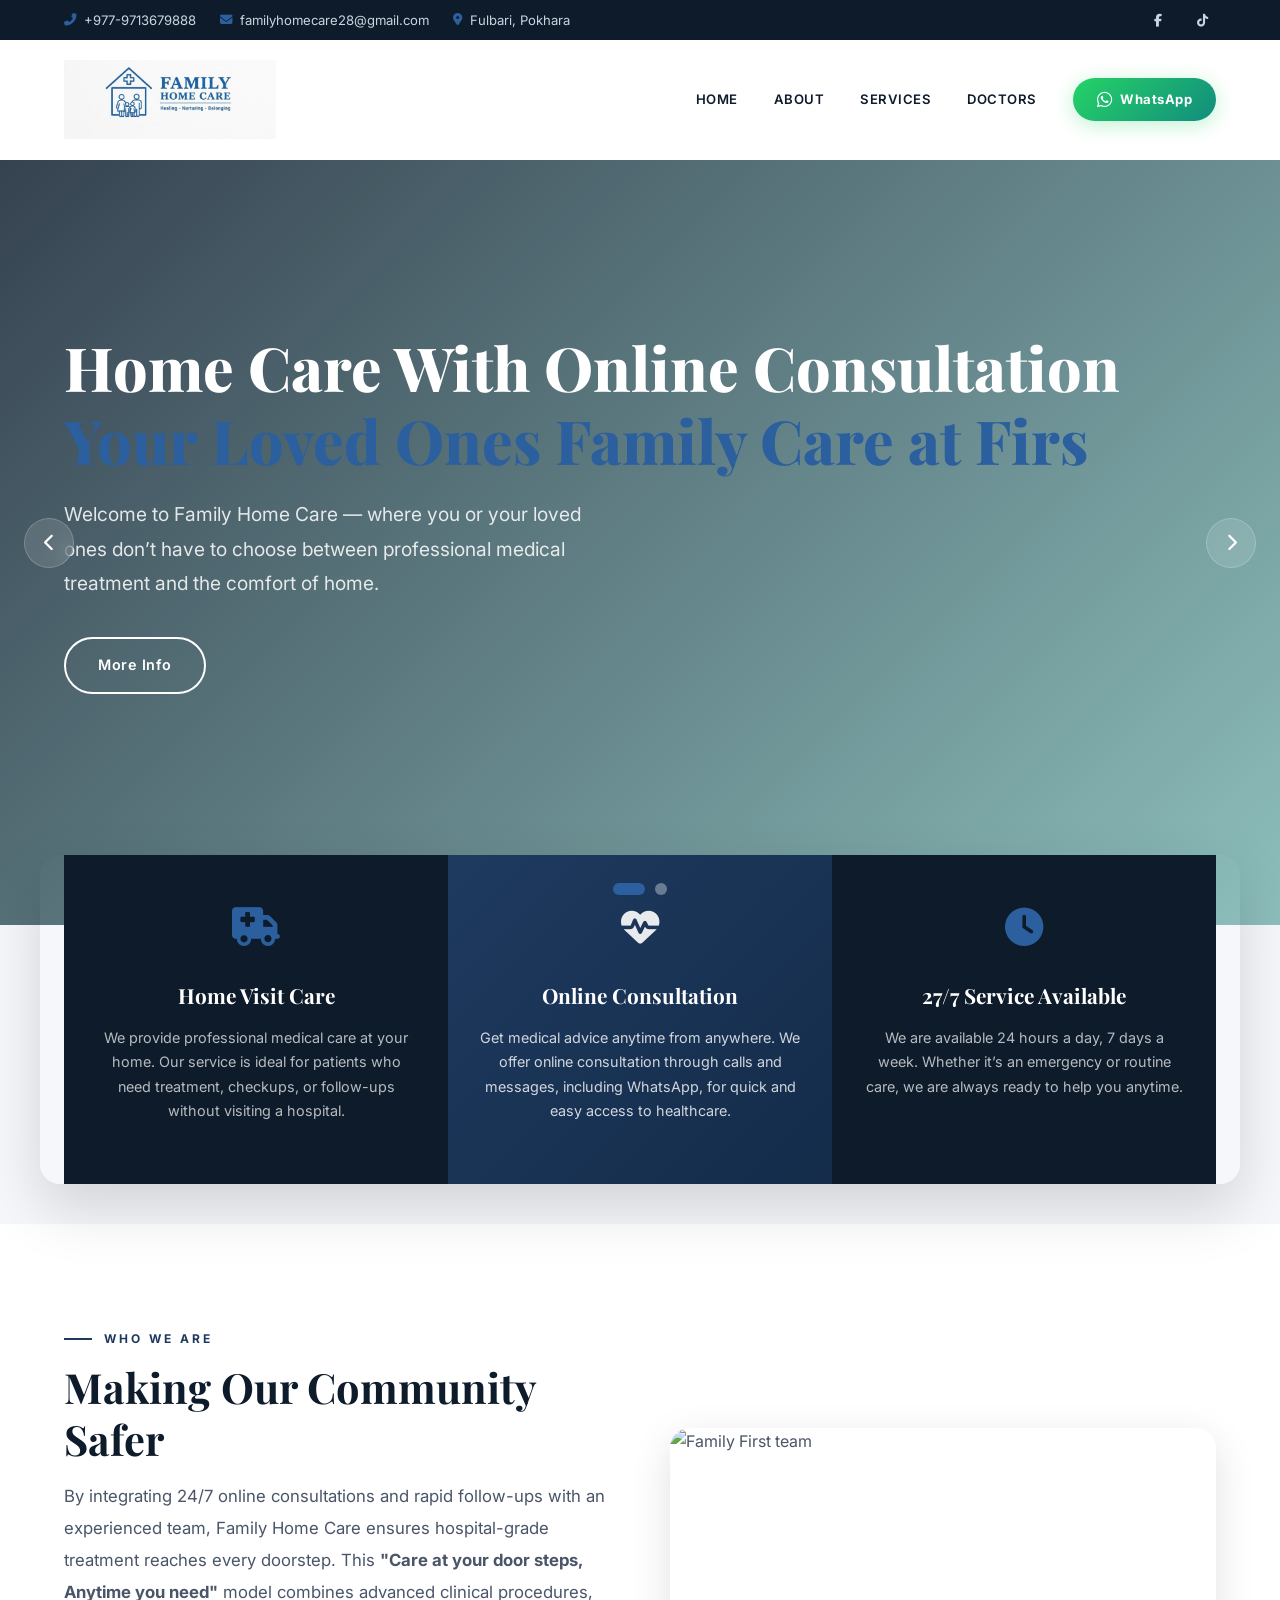
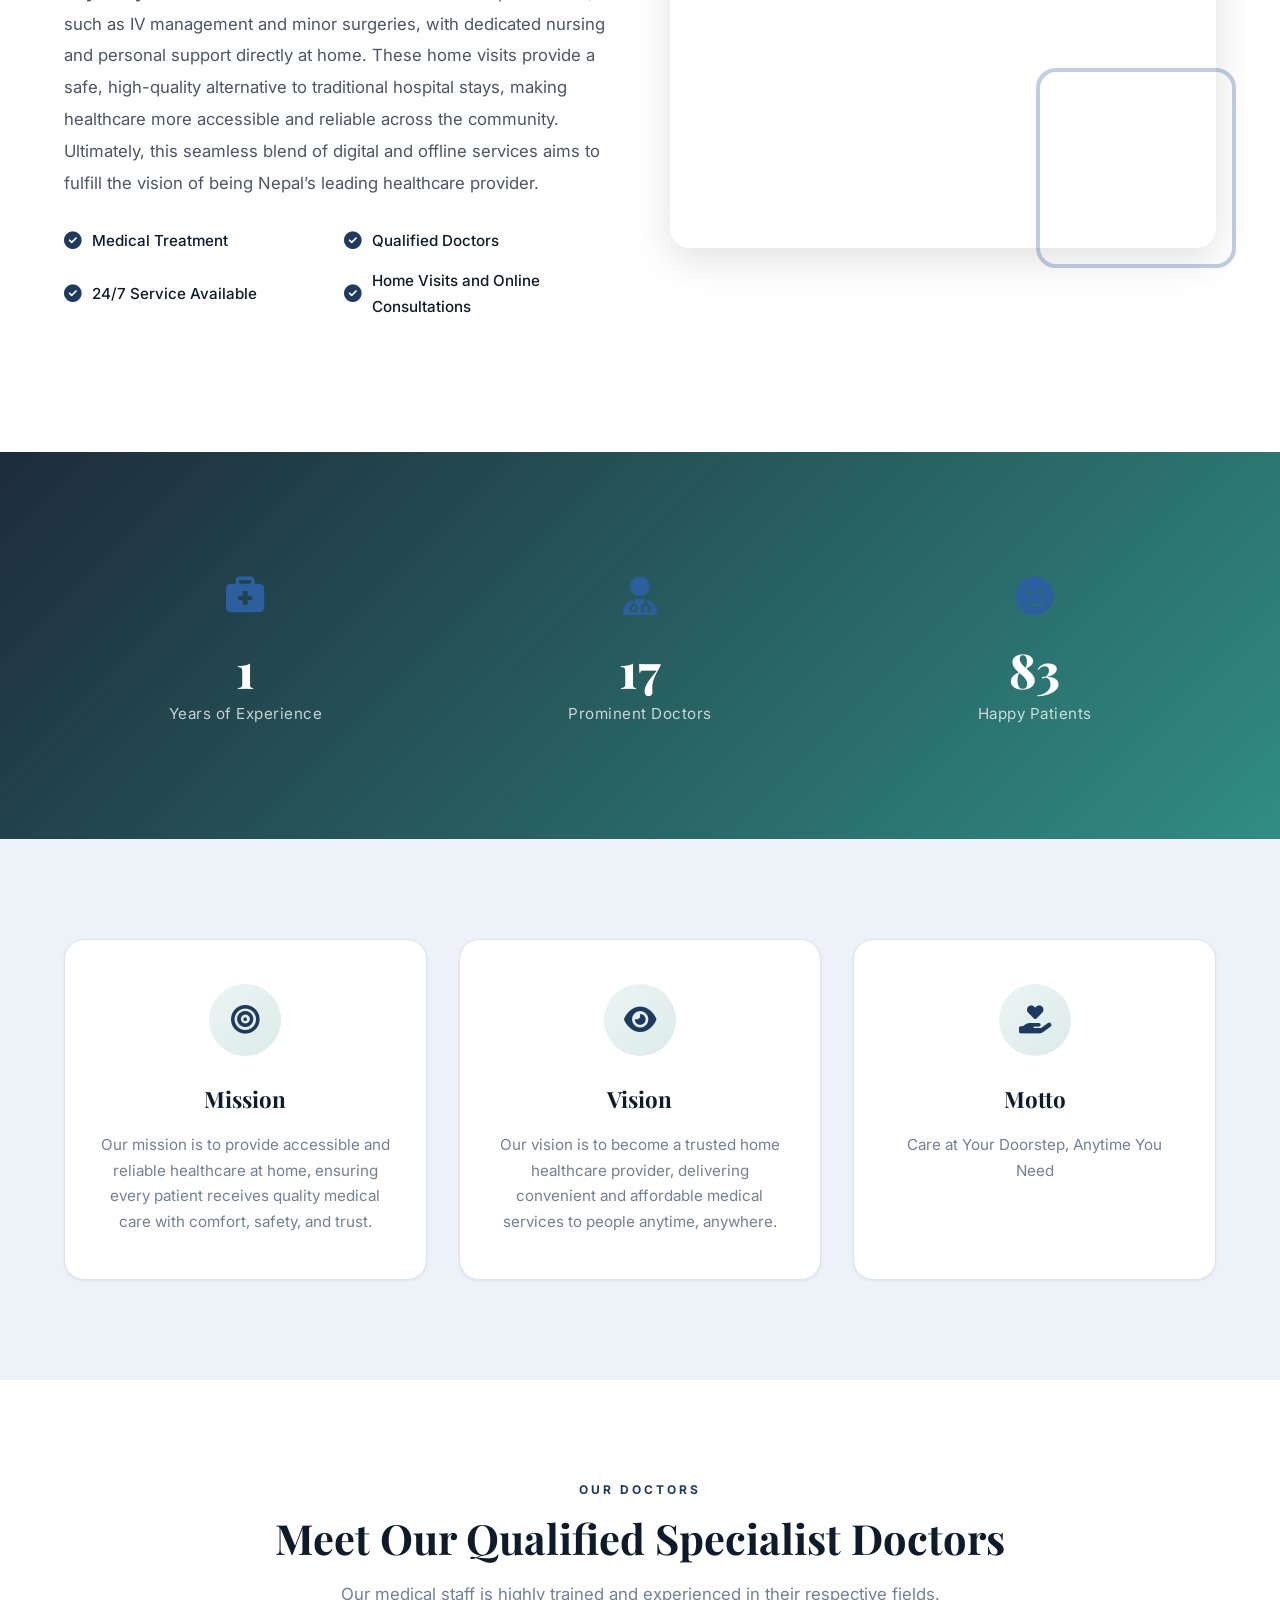
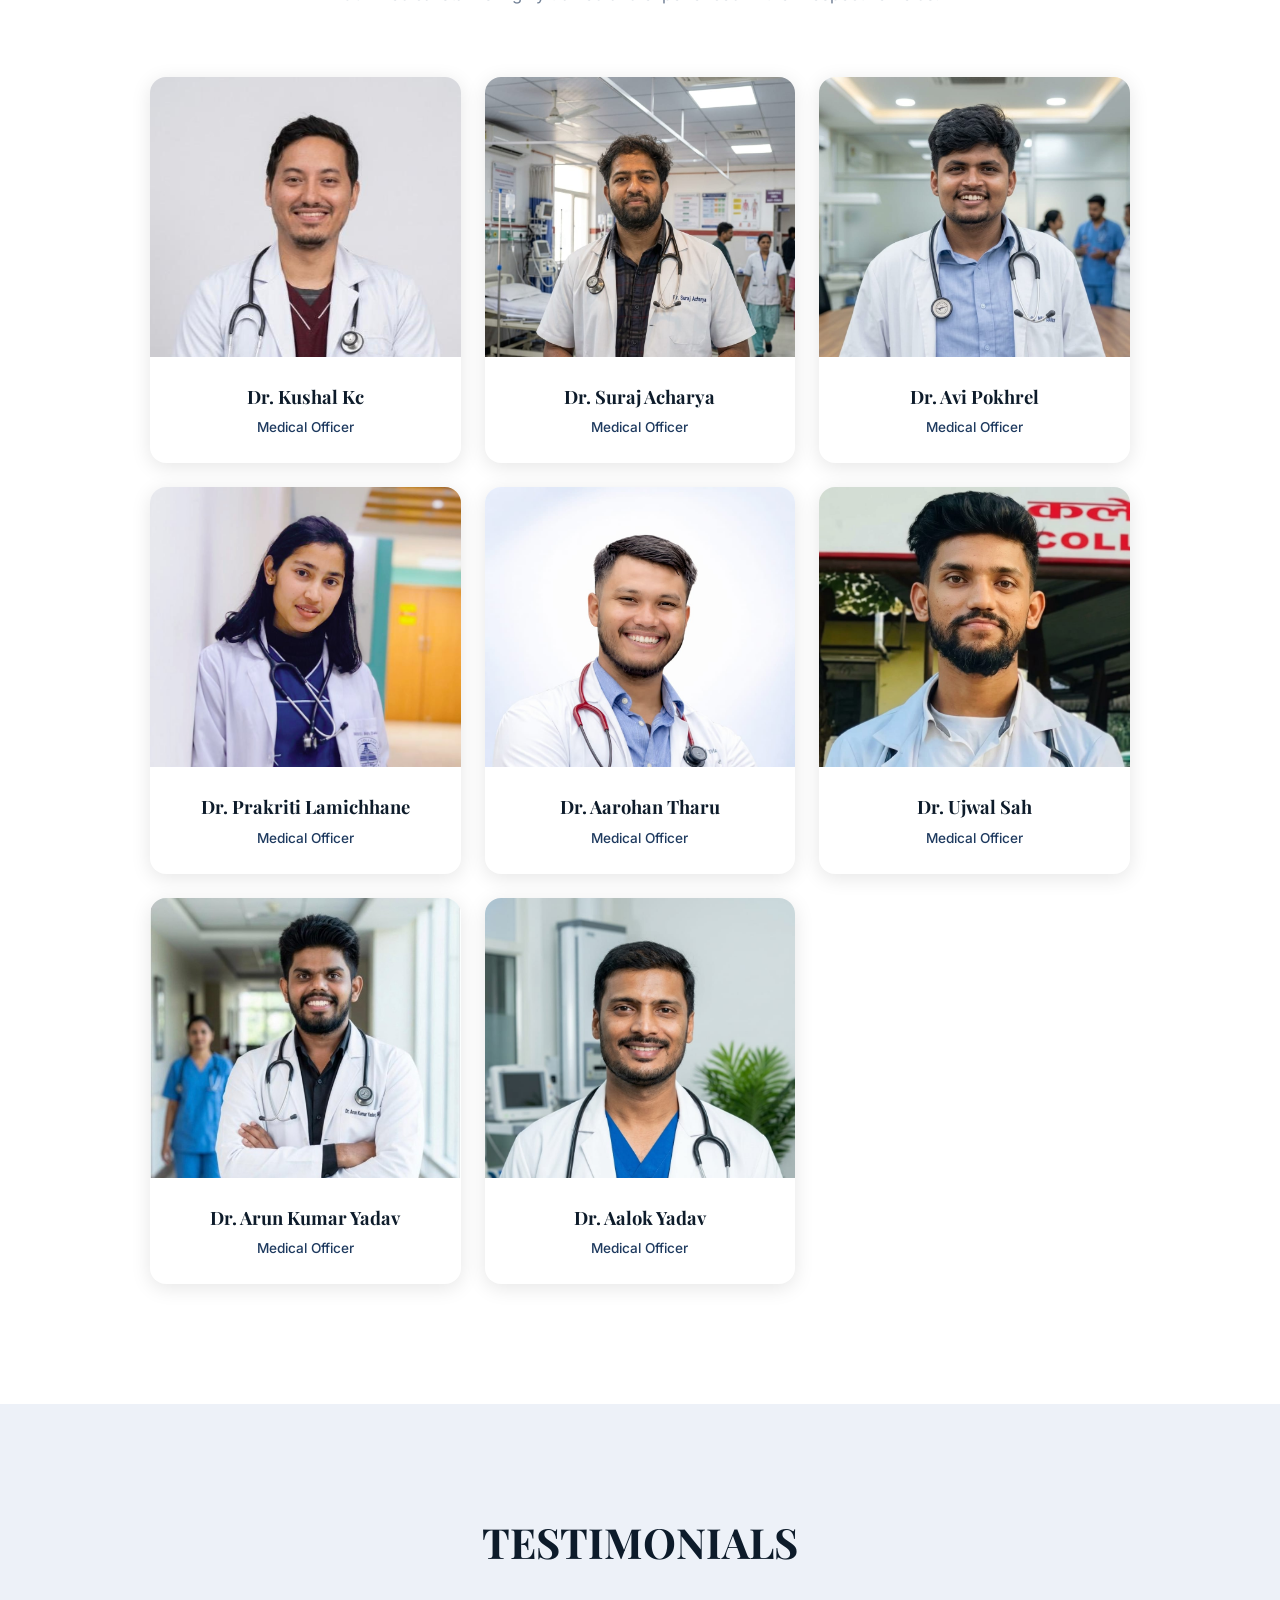
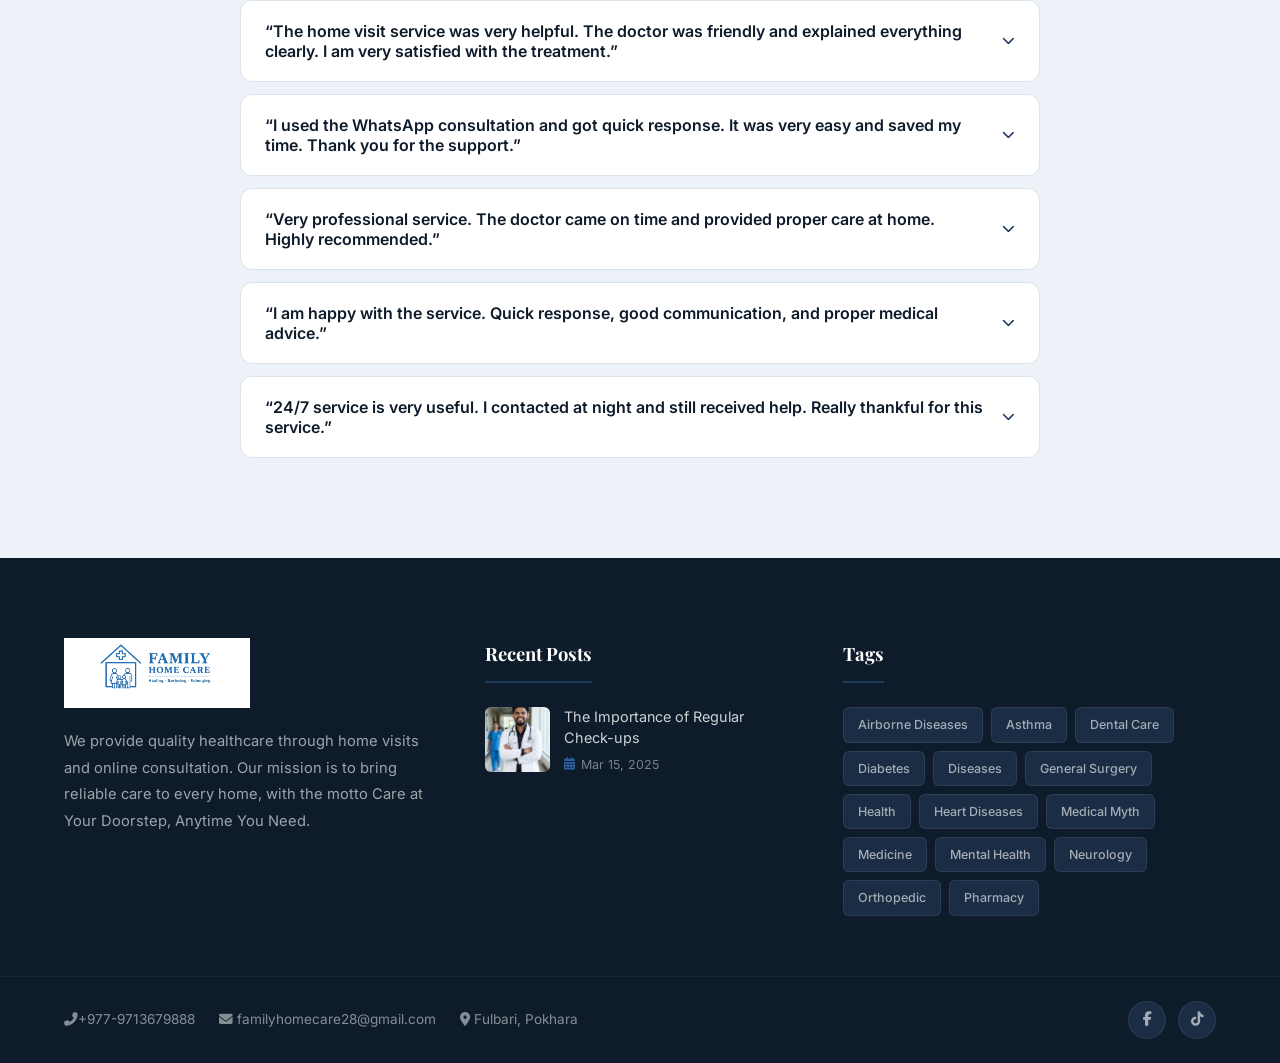
==== commit 0dbab305: "Update index.html" ====
--- a/index.html
+++ b/index.html
@@ -43,6 +43,7 @@
             <nav class="nav-links" id="navLinks">
                 <a href="index.html" class="active">HOME</a>
                 <a href="about.html">ABOUT</a>
+                <a href="services.html">SERVICES</a>
                 <a href="doctors.html">DOCTORS</a>
                 <a href="https://wa.me/9779713679888?text=Hello%2C%20I%20would%20like%20to%20book%20an%20appointment."
                     class="btn-whatsapp mobile-only" target="_blank" rel="noopener noreferrer"><i
@@ -472,4 +473,4 @@
     <script src="script.js"></script>
 </body>
 
-</html>+</html>
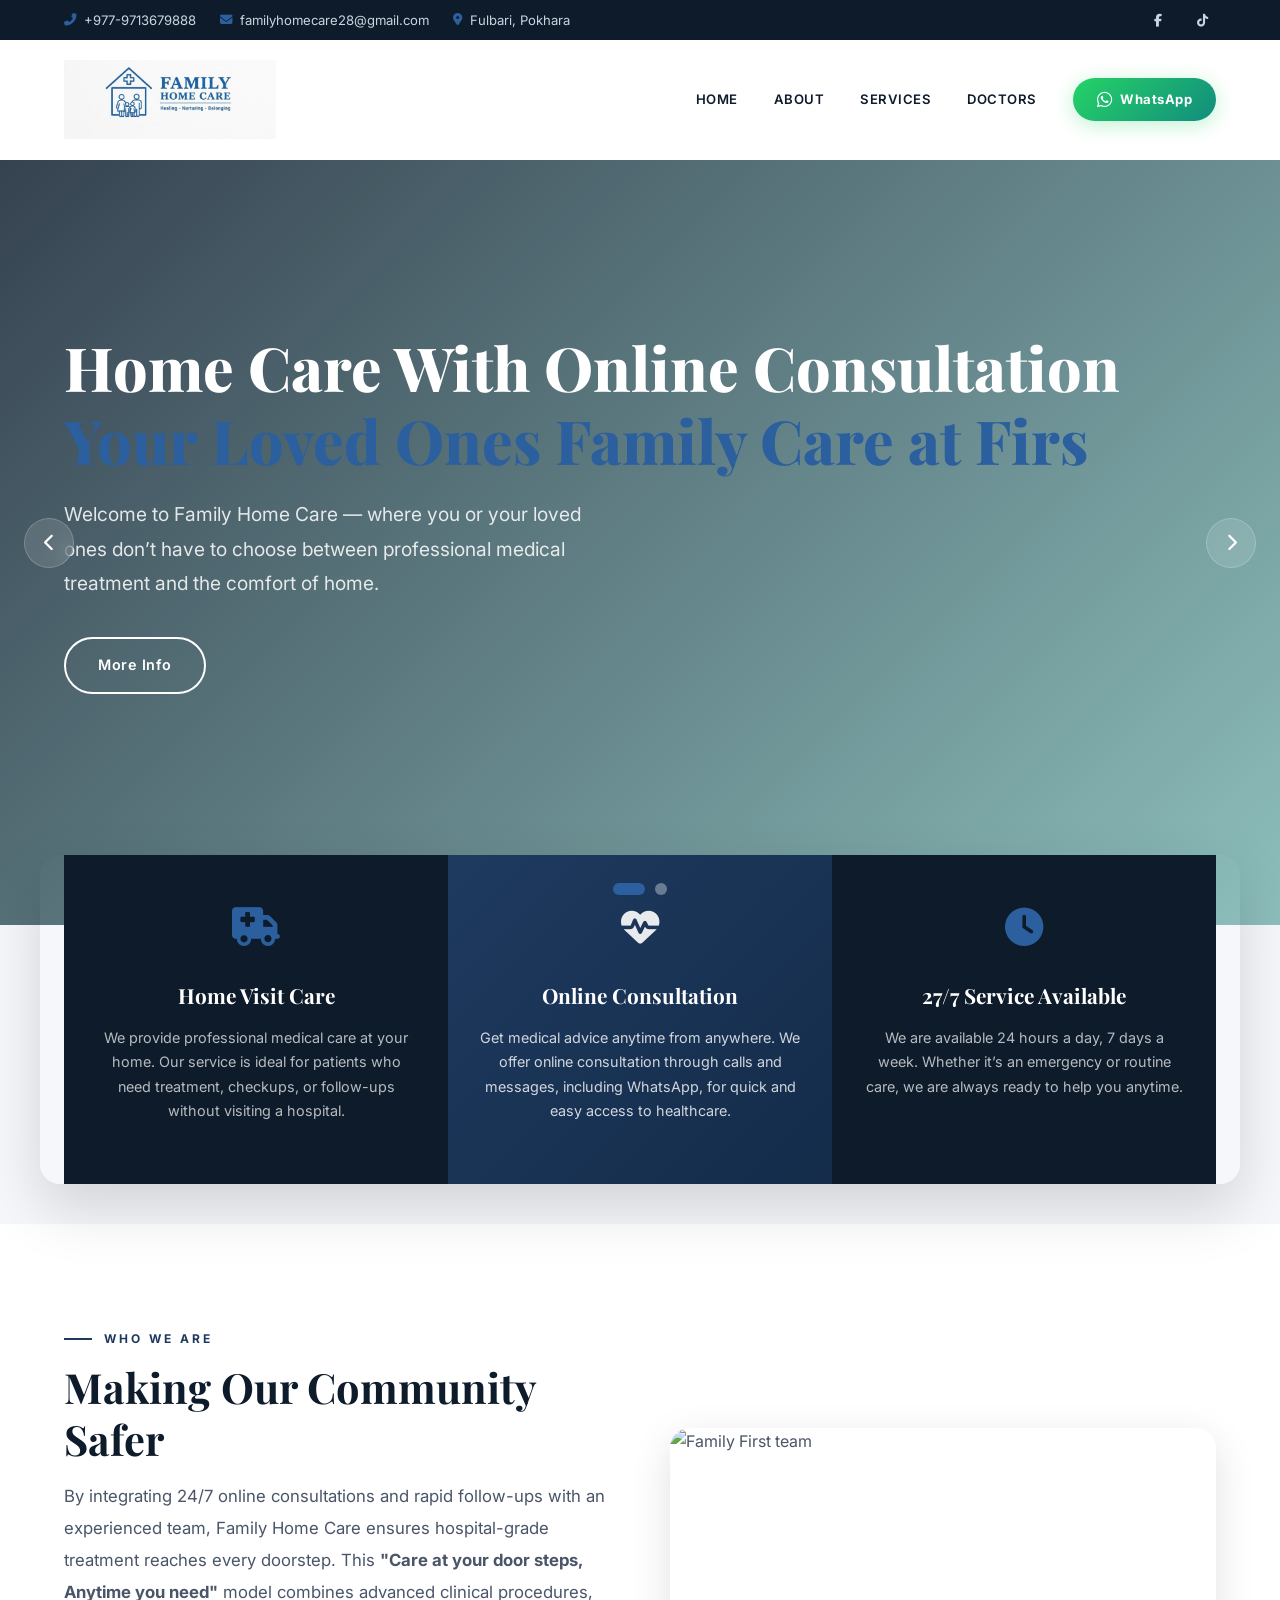
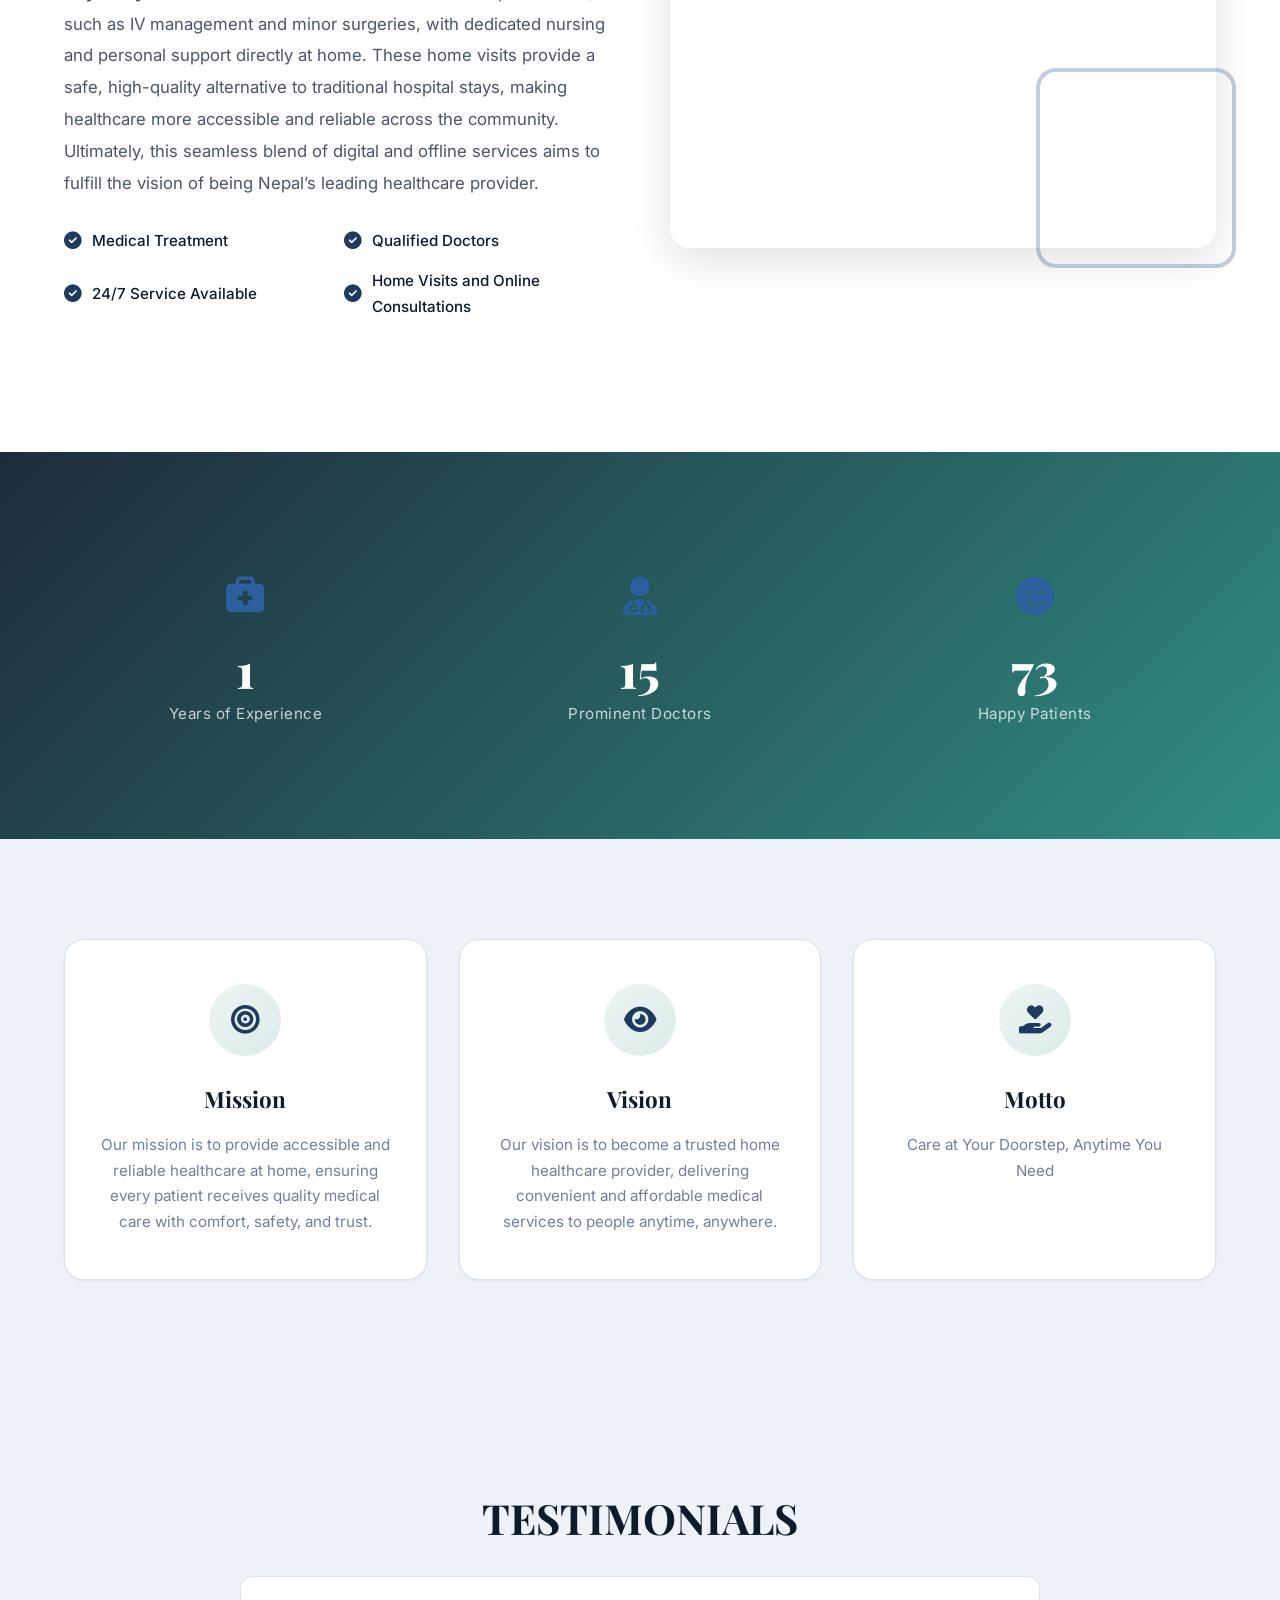
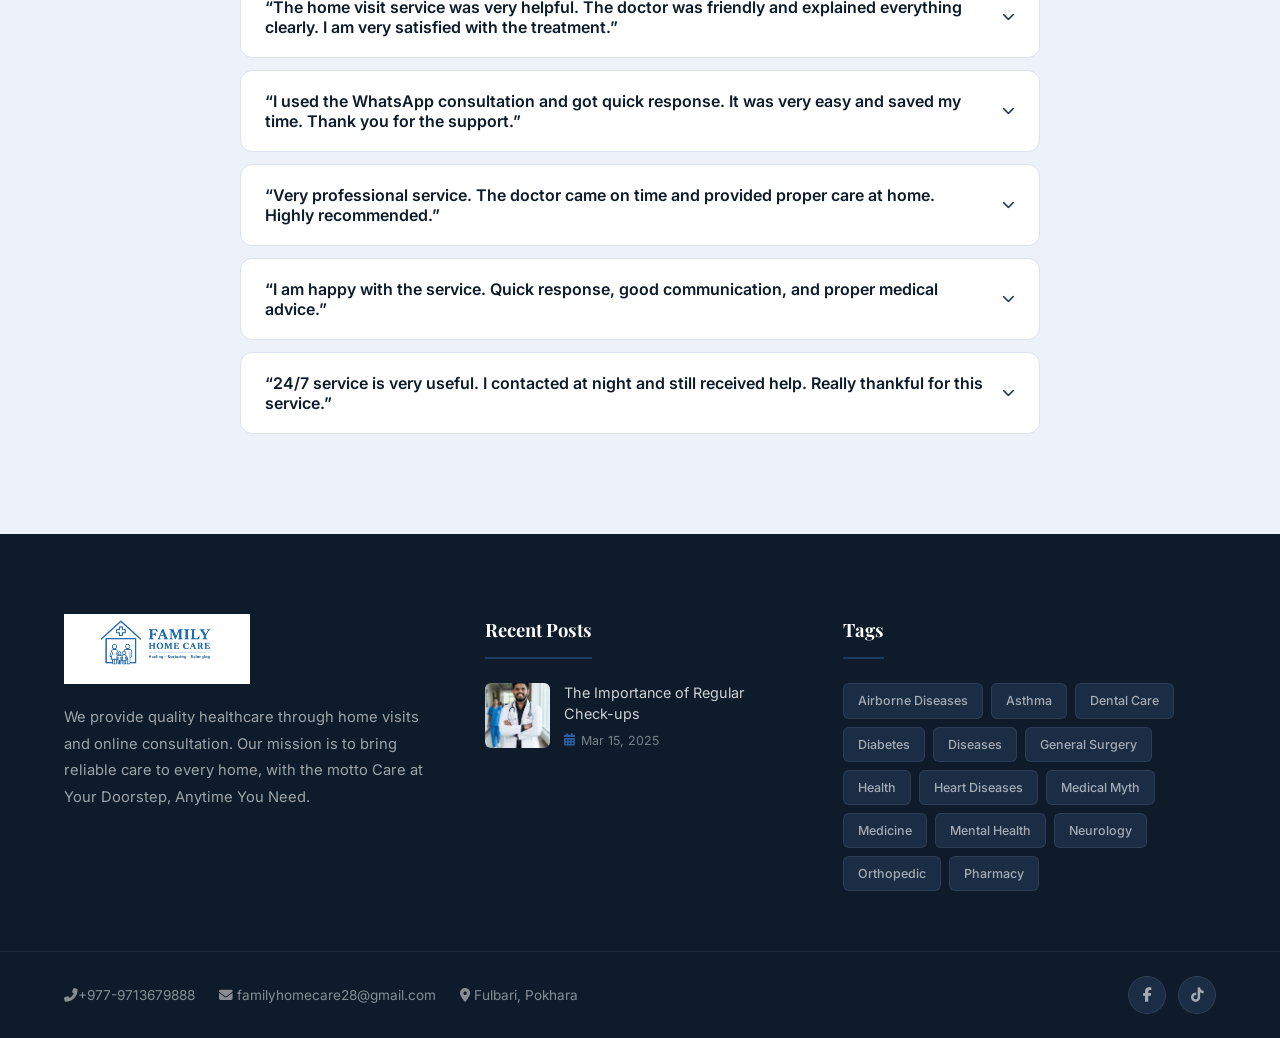
==== commit 41259885: "Update index.html" ====
--- a/index.html
+++ b/index.html
@@ -203,148 +203,6 @@
         </div>
     </section>
 
-    <!-- ===== DOCTORS ===== -->
-    <section class="doctors-section" id="doctors">
-        <div class="container">
-            <span class="section-label center">OUR DOCTORS</span>
-            <h2 class="section-title center">Meet Our Qualified Specialist Doctors</h2>
-            <p class="section-desc center">Our medical staff is highly trained and experienced in their respective
-                fields.</p>
-
-            <!-- Other Doctors Grid -->
-            <div class="doctors-grid">
-                <div class="doctor-card" id="doctor1">
-                    <div class="doctor-image">
-                        <img src="./images/doc7.jpeg" alt="Dr. Ujwal Sah">
-                        <div class="doctor-overlay">
-                            <div class="doctor-socials">
-                                <a href="#"><i class="fab fa-facebook-f"></i></a>
-                                <a href="#"><i class="fab fa-twitter"></i></a>
-                                <a href="#"><i class="fab fa-linkedin-in"></i></a>
-                            </div>
-                        </div>
-                    </div>
-                    <div class="doctor-info">
-                        <h4>Dr. Kushal Kc</h4>
-                        <p>Medical Officer</p>
-                    </div>
-                </div>
-                <div class="doctor-card" id="doctor2">
-                    <div class="doctor-image">
-                        <img src="./images/doc2.jpeg" alt="Dr. Suraj Acharya">
-                        <div class="doctor-overlay">
-                            <div class="doctor-socials">
-                                <a href="#"><i class="fab fa-facebook-f"></i></a>
-                                <a href="#"><i class="fab fa-twitter"></i></a>
-                                <a href="#"><i class="fab fa-linkedin-in"></i></a>
-                            </div>
-                        </div>
-                    </div>
-                    <div class="doctor-info">
-                        <h4>Dr. Suraj Acharya</h4>
-                        <p>Medical Officer</p>
-                    </div>
-                </div>
-                <div class="doctor-card" id="doctor3">
-                    <div class="doctor-image">
-                        <img src="./images/doc3.jpeg" alt="Dr. Avi Pokhrel">
-                        <div class="doctor-overlay">
-                            <div class="doctor-socials">
-                                <a href="#"><i class="fab fa-facebook-f"></i></a>
-                                <a href="#"><i class="fab fa-twitter"></i></a>
-                                <a href="#"><i class="fab fa-linkedin-in"></i></a>
-                            </div>
-                        </div>
-                    </div>
-                    <div class="doctor-info">
-                        <h4>Dr. Avi Pokhrel</h4>
-                        <p>Medical Officer</p>
-                    </div>
-                </div>
-                <div class="doctor-card" id="doctor4">
-                    <div class="doctor-image">
-                        <img src="./images/doc4.jpeg" alt="Dr. Prakriti Lamichhane">
-                        <div class="doctor-overlay">
-                            <div class="doctor-socials">
-                                <a href="#"><i class="fab fa-facebook-f"></i></a>
-                                <a href="#"><i class="fab fa-twitter"></i></a>
-                                <a href="#"><i class="fab fa-linkedin-in"></i></a>
-                            </div>
-                        </div>
-                    </div>
-                    <div class="doctor-info">
-                        <h4>Dr. Prakriti Lamichhane</h4>
-                        <p>Medical Officer</p>
-                    </div>
-                </div>
-                <div class="doctor-card" id="doctor5">
-                    <div class="doctor-image">
-                        <img src="./images/doc5.jpeg" alt="Dr. Aarohan Tharu">
-                        <div class="doctor-overlay">
-                            <div class="doctor-socials">
-                                <a href="#"><i class="fab fa-facebook-f"></i></a>
-                                <a href="#"><i class="fab fa-twitter"></i></a>
-                                <a href="#"><i class="fab fa-linkedin-in"></i></a>
-                            </div>
-                        </div>
-                    </div>
-                    <div class="doctor-info">
-                        <h4>Dr. Aarohan Tharu</h4>
-                        <p>Medical Officer</p>
-                    </div>
-                </div>
-                <div class="doctor-card" id="doctor6">
-                    <div class="doctor-image">
-                        <img src="./images/doc6.jpeg" alt="Dr. Ujwal Sah">
-                        <div class="doctor-overlay">
-                            <div class="doctor-socials">
-                                <a href="#"><i class="fab fa-facebook-f"></i></a>
-                                <a href="#"><i class="fab fa-twitter"></i></a>
-                                <a href="#"><i class="fab fa-linkedin-in"></i></a>
-                            </div>
-                        </div>
-                    </div>
-                    <div class="doctor-info">
-                        <h4>Dr. Ujwal Sah</h4>
-                        <p>Medical Officer</p>
-                    </div>
-                </div>
-                    <div class="doctor-card" id="doctor7">
-                        <div class="doctor-image">
-                            <img src="./images/maindoc.jpeg" alt="Dr. Arun Kumar Yadav">
-                            <div class="doctor-overlay">
-                                <div class="doctor-socials">
-                                    <a href="#"><i class="fab fa-facebook-f"></i></a>
-                                    <a href="#"><i class="fab fa-twitter"></i></a>
-                                    <a href="#"><i class="fab fa-linkedin-in"></i></a>
-                                </div>
-                            </div>
-                        </div>
-                        <div class="doctor-info">
-                            <h4>Dr. Arun Kumar Yadav</h4>
-                            <p>Medical Officer</p>
-                        </div>
-                    </div>
-                    <div class="doctor-card" id="doctor8">
-                        <div class="doctor-image">
-                            <img src="./images/doc1.jpeg" alt="Dr. Aalok Yadav">
-                            <div class="doctor-overlay">
-                                <div class="doctor-socials">
-                                    <a href="#"><i class="fab fa-facebook-f"></i></a>
-                                    <a href="#"><i class="fab fa-twitter"></i></a>
-                                    <a href="#"><i class="fab fa-linkedin-in"></i></a>
-                                </div>
-                            </div>
-                        </div>
-                        <div class="doctor-info">
-                            <h4>Dr. Aalok Yadav</h4>
-                            <p>Medical Officer</p>
-                        </div>
-                    </div>
-            </div>
-        </div>
-    </section>
-
     <!-- ===== TESTIMONIALS ===== -->
     <section class="faq-section" id="faq">
         <div class="container">
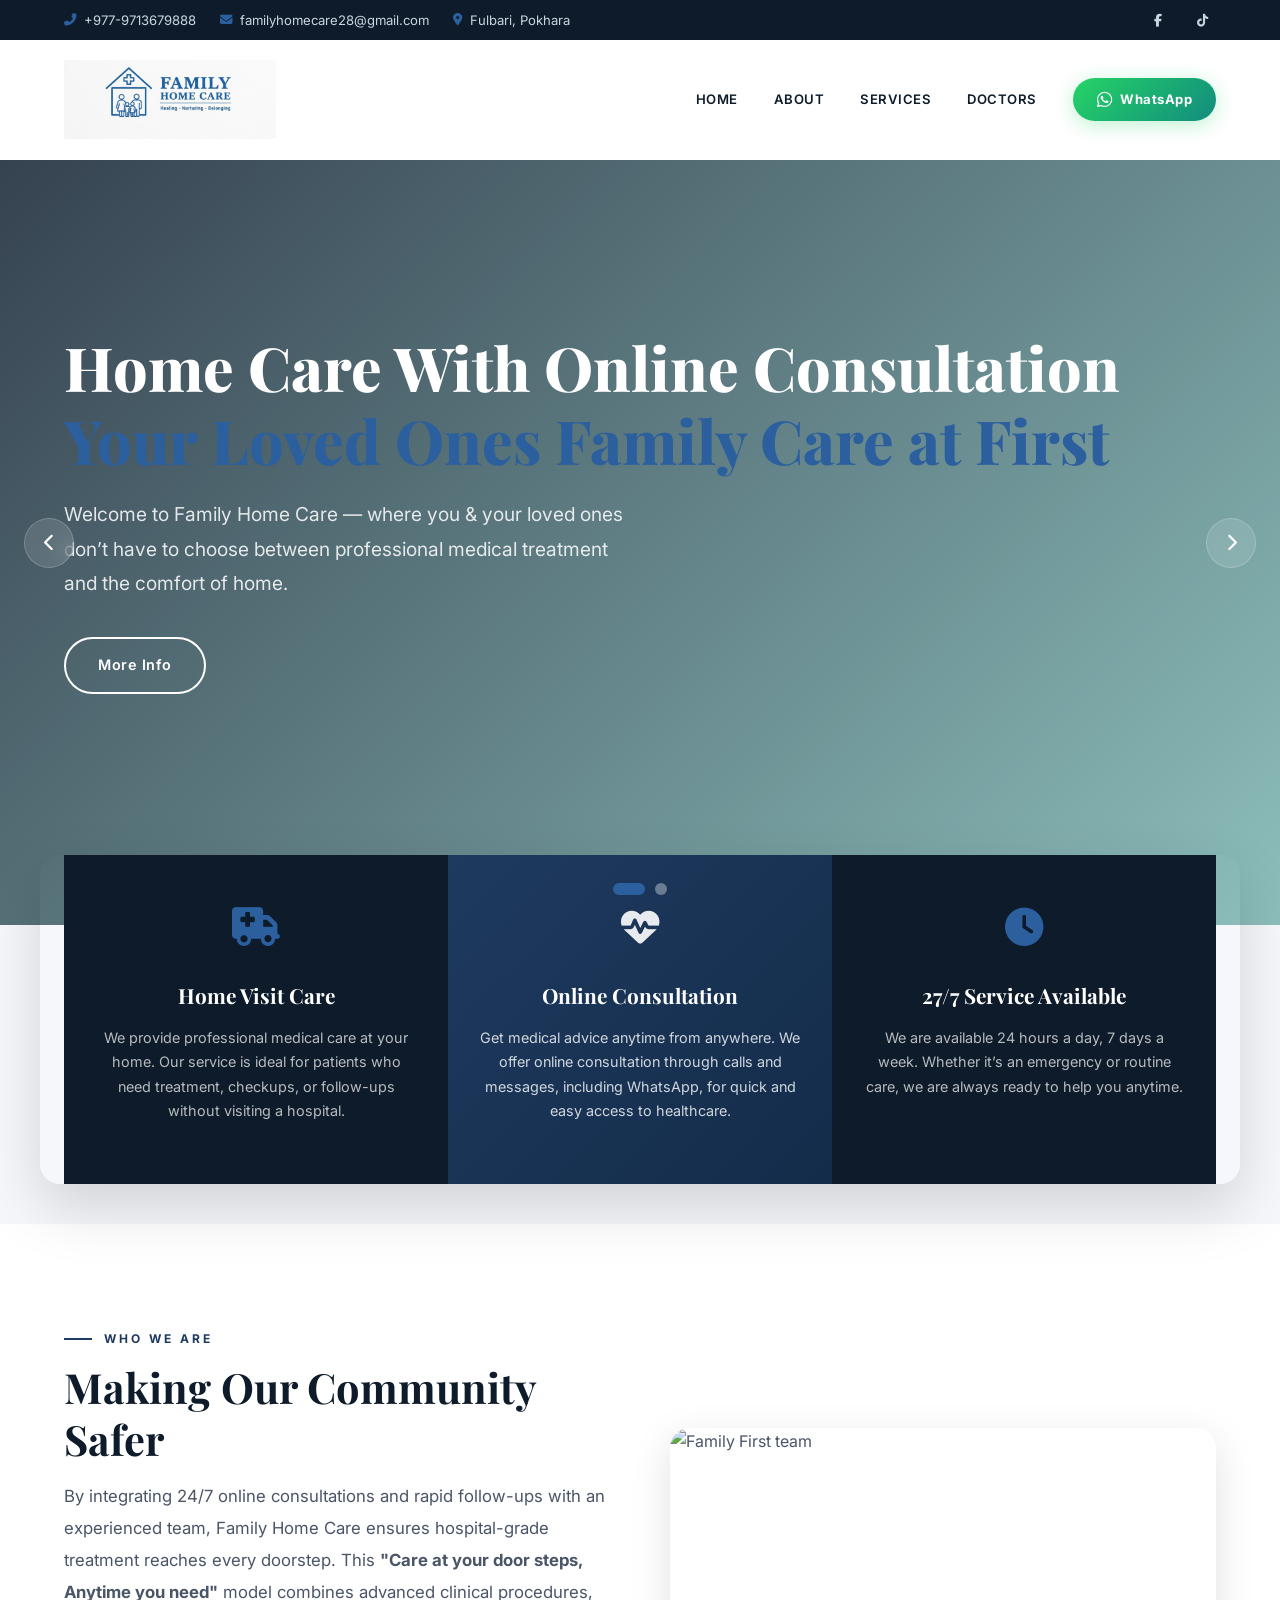
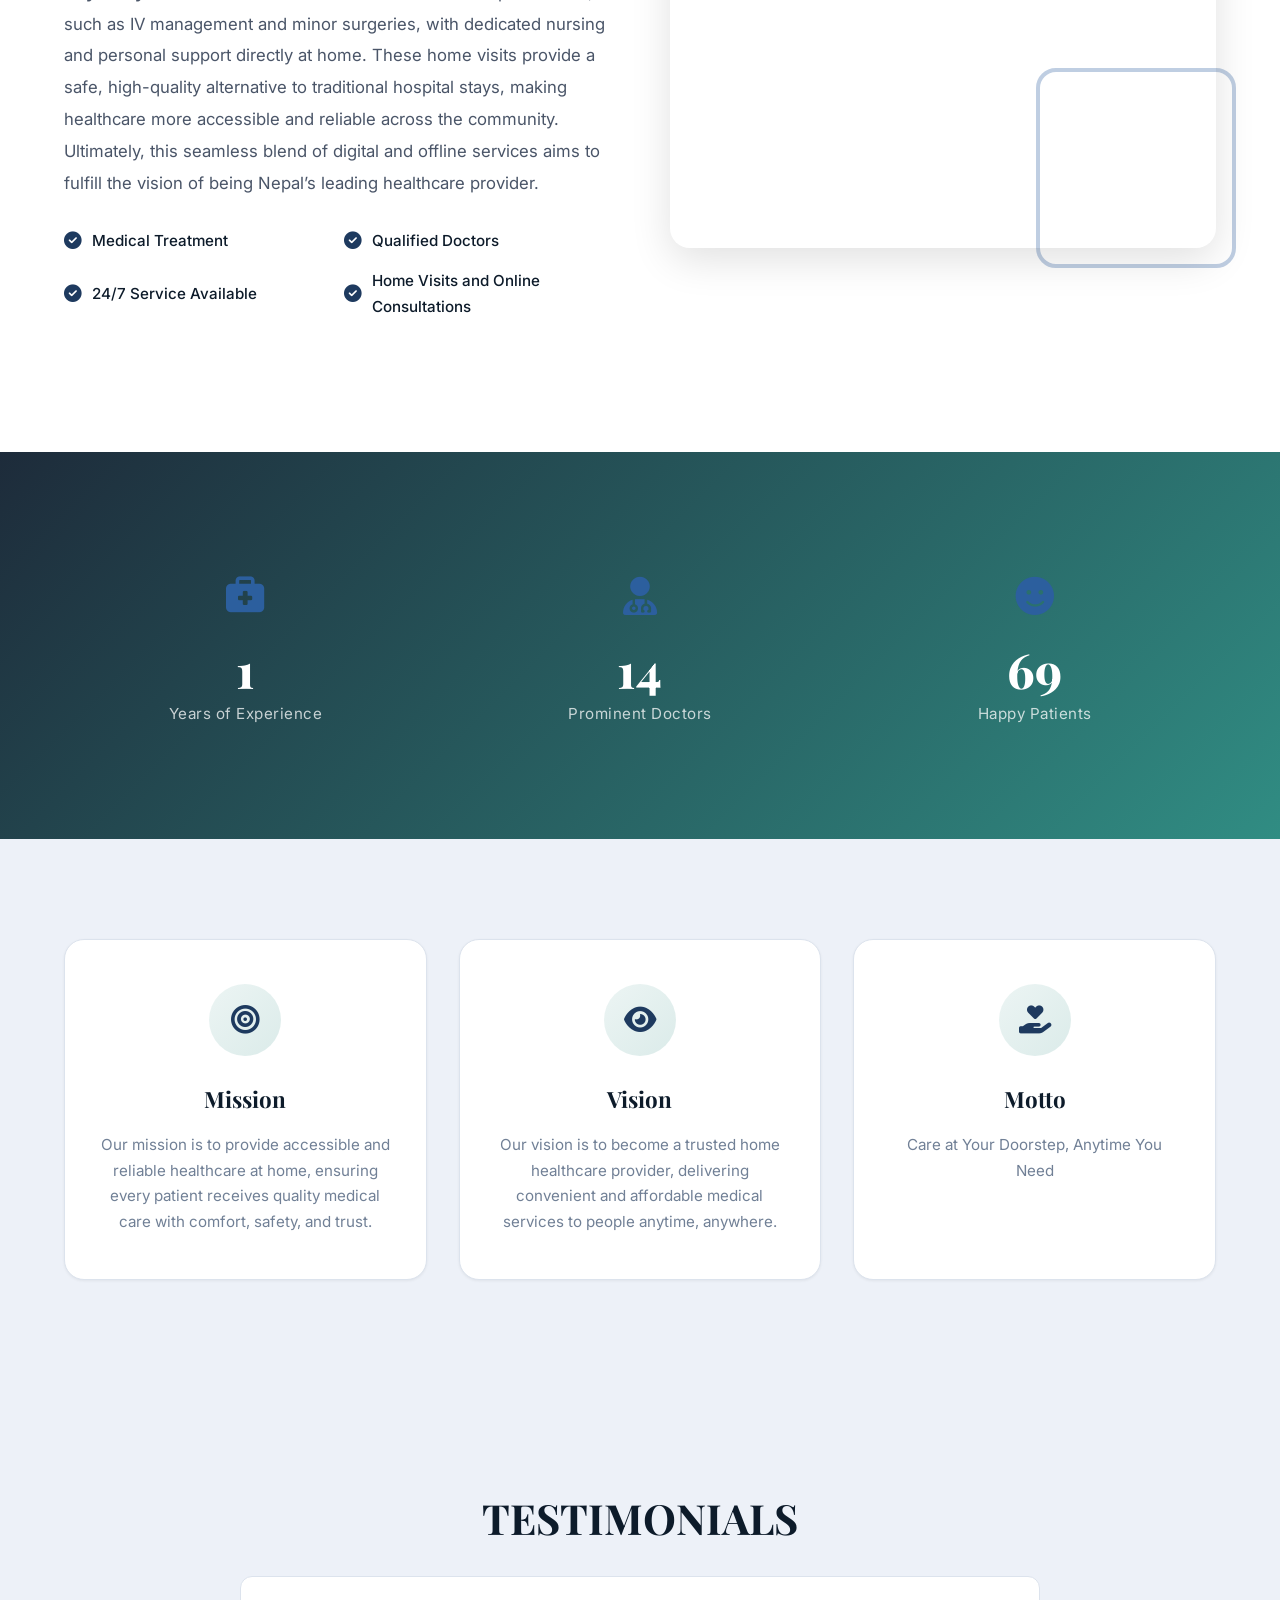
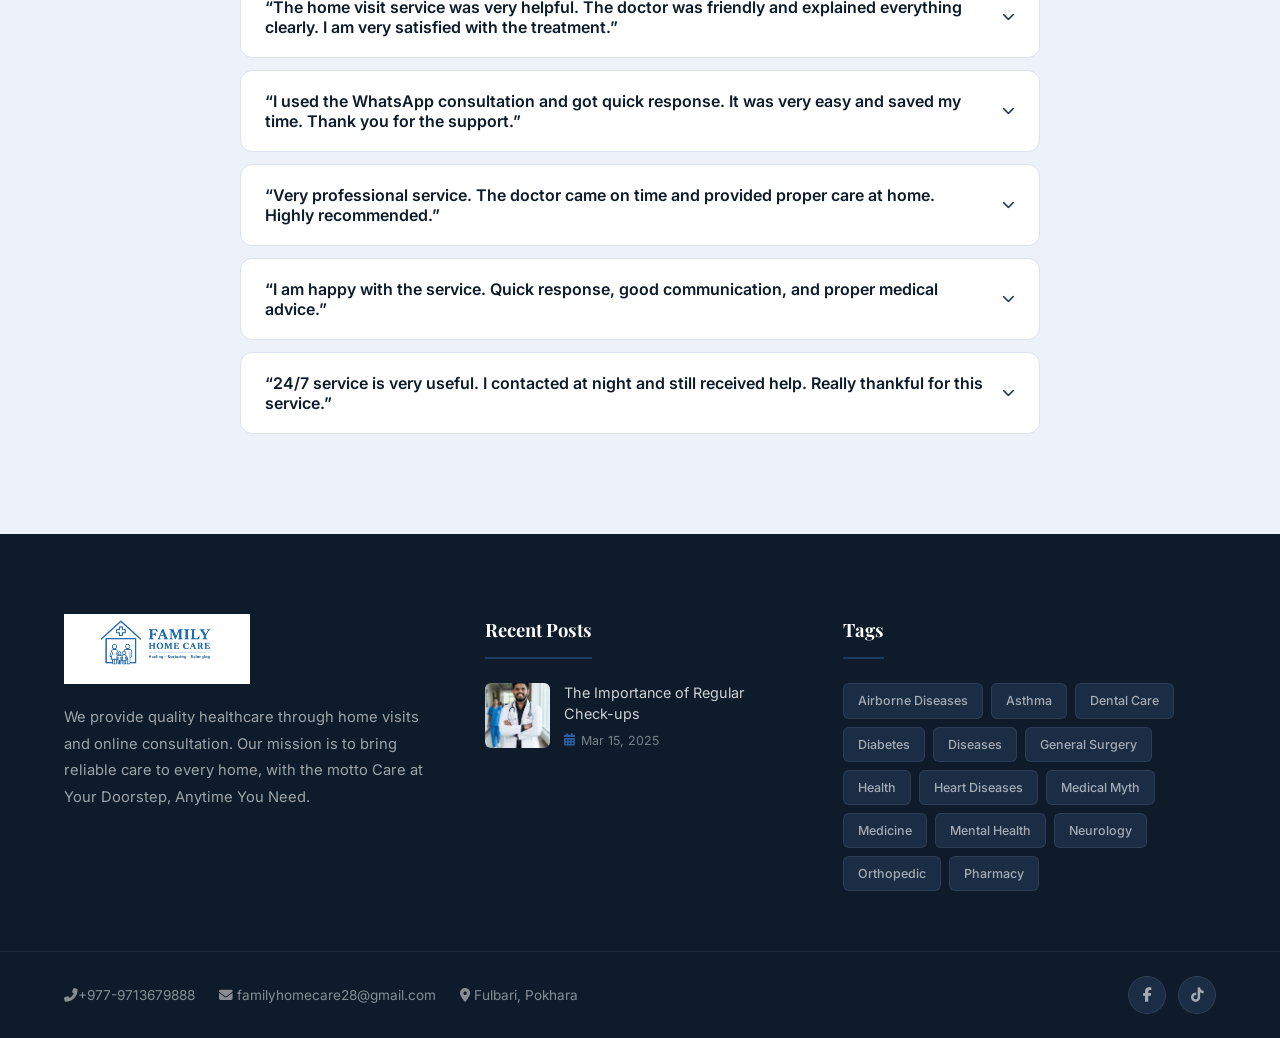
==== commit d9356f6d: "Update index.html" ====
--- a/index.html
+++ b/index.html
@@ -67,8 +67,8 @@
                 </div>
                 <div class="hero-overlay"></div>
                 <div class="container hero-content">
-                    <h1 class="hero-title">Home Care With Online Consultation<br><span>Your Loved Ones Family Care at Firs</span></h1>
-                    <p class="hero-subtitle">Welcome to Family Home Care — where you or your loved ones don’t have to choose 
+                    <h1 class="hero-title">Home Care With Online Consultation<br><span>Your Loved Ones Family Care at First</span></h1>
+                    <p class="hero-subtitle">Welcome to Family Home Care — where you & your loved ones don’t have to choose 
                        between professional medical treatment and the comfort of home.
                     </p>
                     <div class="hero-buttons">
@@ -83,9 +83,9 @@
                 <div class="hero-overlay"></div>
                 <div class="container hero-content">
                     <h2 class="hero-title">Take the World's Best<br><span>Quality Treatment</span></h2>
-                    <p class="hero-subtitle">Take World’s Best Home Care Service at Home and from anywhere through online
+                    <p class="hero-subtitle">Take the World’s Best Home Care Service at Home and from anywhere through online
                        consultation.<br>
-                       We bring world-class healthcare to your doorstep, with a heart.
+                       We bring world-class healthcare to your doorstep, within a heart-beat.
                     </p>
                     <div class="hero-buttons">
                         <a href="https://wa.me/9779713679888?text=Hello%2C%20I%20would%20like%20to%20book%20an%20appointment." class="btn btn-primary">Contact Now</a>
